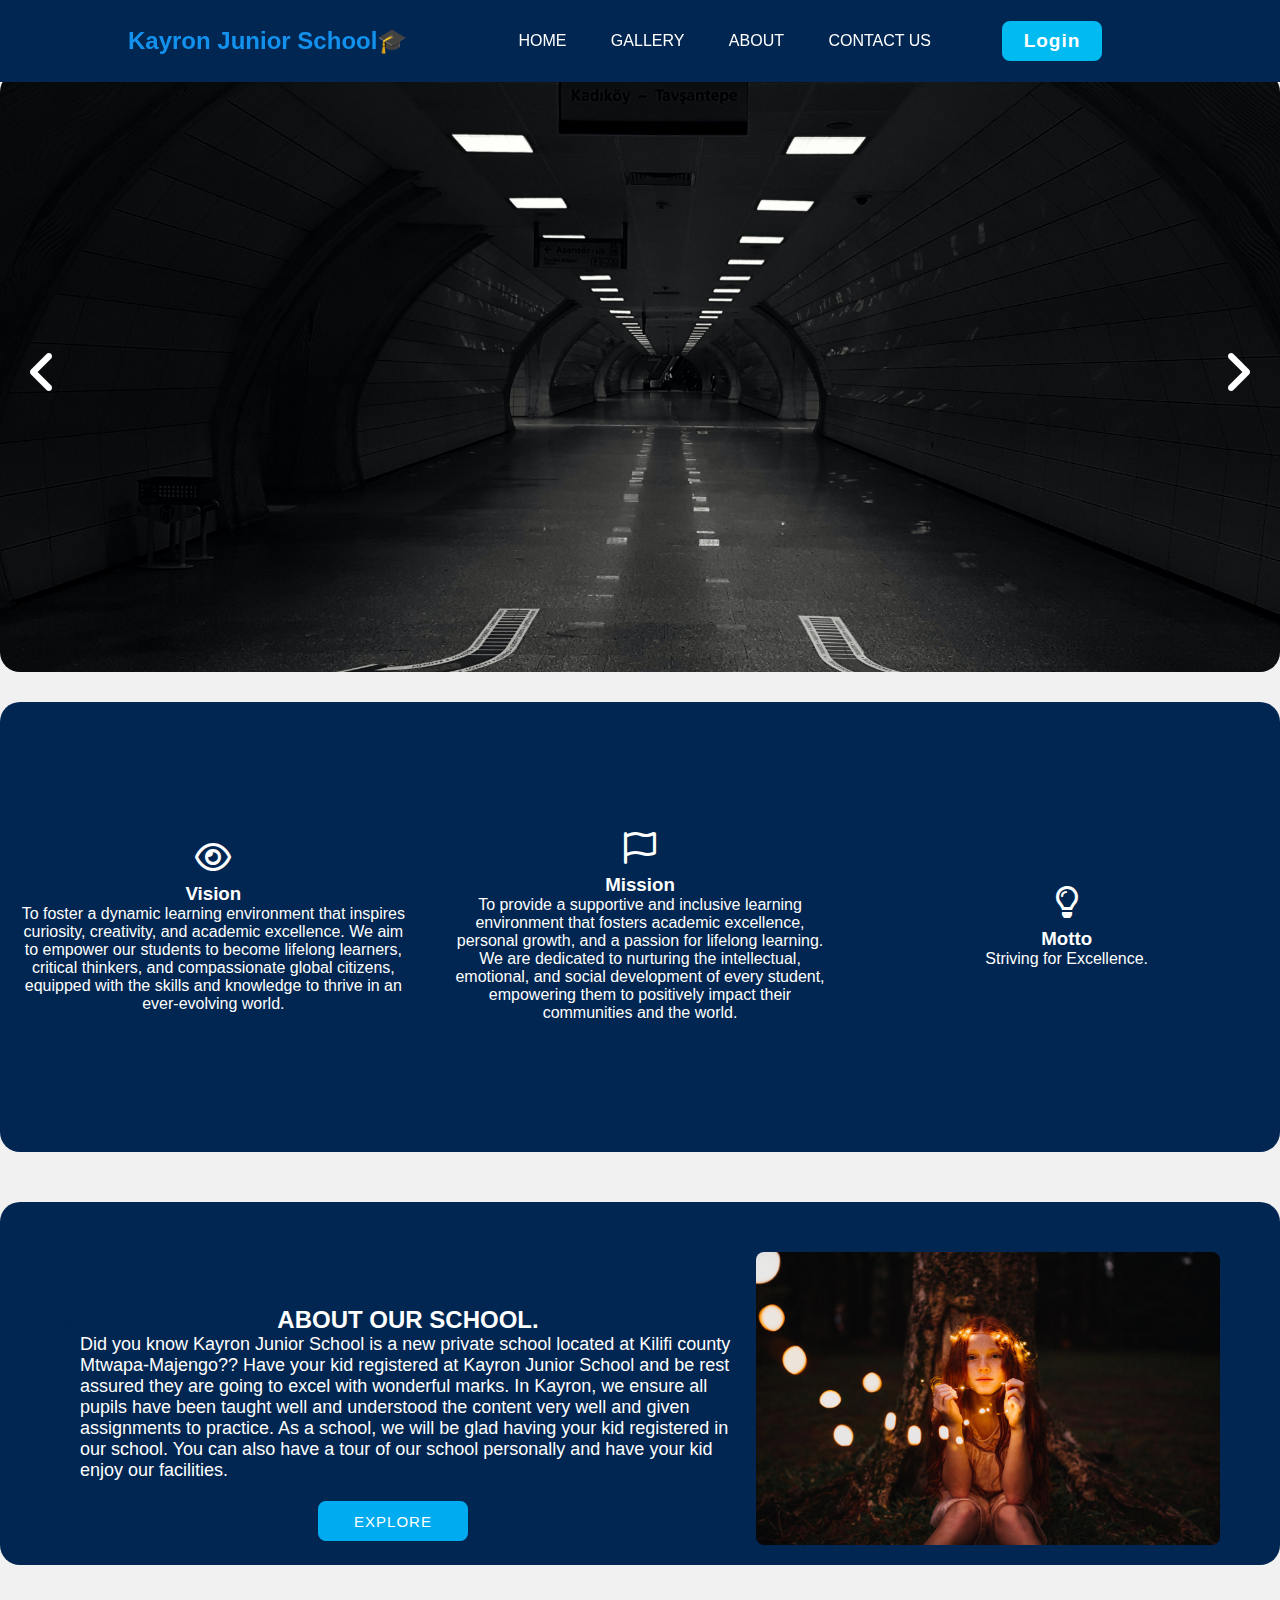
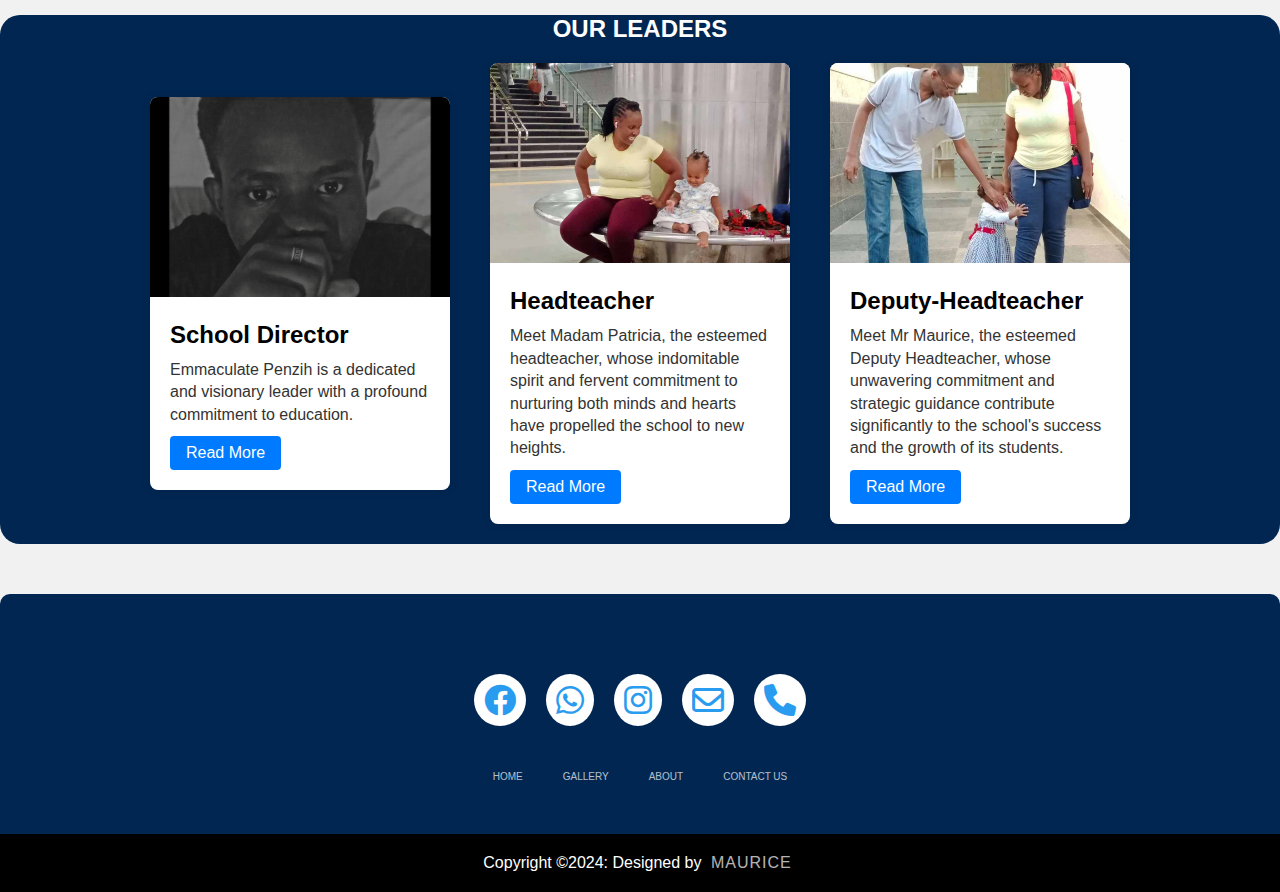
==== index.html @ 1d2f70a4 "Add files via upload" ====
<!DOCTYPE html>
<html lang="en">
<head>
    <meta charset="UTF-8">
    <meta name="viewport" content="width=device-width, initial-scale=1.0">
    <title>Kayron Junior School</title>
    <link rel="stylesheet" href="css/style.css">
    <link rel="stylesheet" href="https://cdnjs.cloudflare.com/ajax/libs/font-awesome/5.15.4/css/all.min.css">
    <link rel="stylesheet" href="https://cdnjs.cloudflare.com/ajax/libs/font-awesome/6.0.0-beta3/css/all.min.css" integrity="sha384-......" crossorigin="anonymous">
    <link href="https://unpkg.com/boxicons@2.1.0/css/boxicons.min.css" rel="stylesheet">
    <link rel="stylesheet" href="https://cdnjs.cloudflare.com/ajax/libs/font-awesome/5.15.4/css/all.min.css" integrity="sha512-xjZq2jf3vzsFoXGrBmBuX6XA/oSMsdPBhNf/52LJd8eRE83b3FgjWxT3LVpC8AkGYHEFvQ7UuNlB4yytET7i1A==" crossorigin="anonymous" referrerpolicy="no-referrer" />
</head>
<body>
    <!--header section-->
    <header class="header">
        <a href="" class="logo">Kayron Junior School🎓</a>

        <input type="checkbox" id="check">
        <label for="check" class="icons">
            <i class="fas fa-bars" id="menu-icon"></i>
            <i class="fa-solid fa-xmark" id="close-icon"></i>
        </label>

        <nav class="navbar">
            <a href="index.html">HOME</a>
            <a href="#">GALLERY</a>
            <a href="#">ABOUT</a>
            <a href="contact.html">CONTACT US</a>
        </nav>
        <a href="login.html" class="btn-box">Login</a>
     </header><br><br><br><br>
     <!--main section-->
     <main>
        <div class="carousel-container">
            <div class="carousel">
              <img class="slide" src="photos/dark.jpg" alt="Image 1">
              <img class="slide" src="photos/dark1.jpg" alt="Image 2">
              <img class="slide" src="photos/dark2.jpg" alt="Image 3">
              <img class="slide" src="photos/dark3.jpg" alt="Image 4">
              <img class="slide" src="photos/dark4.jpg" alt="Image 5">
              <img class="slide" src="photos/dark5.jpg" alt="Image 6">
              <img class="slide" src="photos/dark6.jpg" alt="Image 7">
              <img class="slide" src="photos/dark7.jpg" alt="Image 8">
            </div>
            <i class="prev fas fa-angle-left" onclick="plusSlides(-1)"></i>
            <i class="next fas fa-angle-right" onclick="plusSlides(1)"></i>
          </div>
          <!--  grid items -->
          <fieldset class="sch-grid">
            <div class="grid-container">
                <div class="grid-item">
                  <i class="fas fa-eye"></i>
                  <h3>Vision</h3>
                  <p>To foster a dynamic learning environment that inspires curiosity, creativity, and academic excellence. We aim to empower our students to become lifelong learners, critical thinkers, and compassionate global citizens, equipped with the skills and knowledge to thrive in an ever-evolving world.</p>
                </div>
                <div class="grid-item">
                  <i class="fas fa-flag"></i>
                  <h3>Mission</h3>
                  <p> To provide a supportive and inclusive learning environment that fosters academic excellence, personal growth, and a passion for lifelong learning. We are dedicated to nurturing the intellectual, emotional, and social development of every student, empowering them to positively impact their communities and the world.</p>
                </div>
                <div class="grid-item">
                  <i class="fas fa-lightbulb"></i>
                  <h3>Motto</h3>
                  <p>Striving for Excellence.</p>
                </div>
              </div>
        </fieldset>
        <!--  about our school-->
        <div class="about-grid">
            <fieldset class="about">
                <div class="container">
                  <fieldset class="about">
                    <legend class="about-heading">ABOUT OUR SCHOOL.</legend>
                    <p>
                        Did you know Kayron Junior School is a new private school located at Kilifi county Mtwapa-Majengo??
                        Have your kid registered at Kayron Junior School and be rest assured they are going to excel with wonderful marks.
                        In Kayron, we ensure all pupils have been taught well and understood the content very well and given assignments to practice.
                        As a school, we will be glad having your kid registered in our school.
                        You can also have a tour of our school personally and have your kid enjoy our facilities.
                    </p>
                    <div class="learn">
                      <a href="#">EXPLORE</a>
                    </div>
                  </fieldset>
                    <img src="photos/dark4.jpg" alt="Scenic Landscape">
                </div>
            </fieldset>
        </div>
        <!--  our leaders  -->
       <div class="card-grid">
            <fieldset class="about">
              <h2>OUR LEADERS</h2>
            <div class="card-container">
              <div class="card">
                <img src="photos/maurice.jpg" alt="Image 1" class="card-image">
                <div class="card-content">
                  <h3 class="card-title">School Director</h3>
                  <p class="card-text">Emmaculate Penzih is a dedicated and visionary leader with a profound commitment to education.</p>
                  <a href="#" class="card-button">Read More</a>
                </div>
              </div>              
              <div class="card">
                <img src="photos/emma.jpg" alt="Image 2" class="card-image">
                <div class="card-content">
                  <h3 class="card-title">Headteacher</h3>
                  <p class="card-text">Meet Madam Patricia, the esteemed headteacher, whose indomitable spirit and fervent commitment to nurturing both minds and hearts have propelled the school to new heights.</p>
                  <a href="#" class="card-button">Read More</a>
                </div>
              </div>
              <div class="card">
                <img src="photos/papa j.jpg" alt="Image 3" class="card-image">
                <div class="card-content">
                  <h3 class="card-title">Deputy-Headteacher</h3>
                  <p class="card-text">Meet Mr Maurice, the esteemed Deputy Headteacher, whose unwavering commitment and strategic guidance contribute significantly to the school's success and the growth of its students.</p>
                  <a href="#" class="card-button">Read More</a>
                </div>
              </div>
            </div>
          </fieldset>
        </div>
     </main>
     <!-- javascript -->
     <script>
        let slideIndex = 1;
showSlides(slideIndex);

function autoSlides() {
  plusSlides(1);
}

let slideInterval = setInterval(autoSlides, 1000);

const carousel = document.querySelector('.carousel-container');
carousel.addEventListener('mouseenter', () => {
  clearInterval(slideInterval);
});

carousel.addEventListener('mouseleave', () => {
  slideInterval = setInterval(autoSlides, 5000);
});

function plusSlides(n) {
  showSlides((slideIndex += n));
}

function showSlides(n) {
  let i;
  const slides = document.getElementsByClassName('slide');
  if (n > slides.length) {
    slideIndex = 1;
  }
  if (n < 1) {
    slideIndex = slides.length;
  }
  for (i = 0; i < slides.length; i++) {
    slides[i].style.display = 'none';
  }
  slides[slideIndex - 1].style.display = 'block';
}
$(".hover").mouseleave(
  function () {
    $(this).removeClass("hover");
  }
);
     </script>
     <!--footer section-->
     <footer>
     <div class="footerContainer">
        <div class="socialIcons">
            <a href=""><i class="fa-brands fa-facebook"></i></a>
            <a href=""><i class="fa-brands fa-whatsapp"></i></a>
            <a href=""><i class="fa-brands fa-instagram"></i></a>
            <a href=""><i class="fa-regular fa-envelope"></i></a>
            <a href=""><i class="fa-solid fa-phone"></i></a>
        </div>
        <div class="footerNav">
            <ul>
                <li><a href="">HOME</a></li>
                <li><a href="">GALLERY</a></li>
                <li><a href="">ABOUT</a></li>
                <li><a href="">CONTACT US</a></li>
            </ul>
        </div>
     </div>
     <div class="footerBottom">
        <p>Copyright &copy;2024: Designed by <span class="designer">Maurice</span></p>
    </div>
    </footer>
</body>
</html>
---- css/style.css ----
@import url(https://fonts.googleapis.com/css?family=Roboto:300,400);
@import url(https://maxcdn.bootstrapcdn.com/font-awesome/4.4.0/css/font-awesome.min.css);
*
{
    margin: 0;
    padding: 0;
    box-sizing: border-box;
    font-family: 'Segoe UI', Tahoma, Geneva, Verdana, sans-serif;
}
body
{
    min-height: 100vh;
    background: #f1f1f1;
}
/*HEADER*/
.header
{
    position: fixed;
    top: 0;
    left: 0;
    width: 100%;
    margin-top: auto;
    padding: 1.3rem 10%;
    display: flex;
    justify-content: space-between;
    align-items: center;
    z-index: 100;
    background: #002651;
}
.header::before
{
    content: '';
    position: absolute;
    top: 0;
    left: 0;
    width: 100%;
    height: 100%;
    backdrop-filter: blur(50px);
    z-index: -1;
}
.logo
{
    font-size: 1.5rem;
    color: #1292ee;
    text-decoration: none;
    font-weight: 700;
}
.navbar a
{
    font-size: 1rem;
    color: #ffff;
    text-decoration: none;
    font-weight: 500;
    margin-left: 2.5rem;
}
#check
{
    display: none;
}
.icons
{
    font-size: 2rem;
    position: absolute;
    right: 5%;
    color: #fff;
    cursor: pointer;
    display: none;
}
.btn-box
{
    position: relative;
    display: inline-flex;
    text-decoration: none;
    justify-content: center;
    align-items: center;
    width: 100px;
    height: 40px;
    color: #fff;
    background-color: #00baf0;
    border: 2px solid #00baf0;
    border-radius: 8px;
    font-size: 19px;
    font-weight: 600;
    letter-spacing: 1px;
    margin-right: 50px;
}
/*FOOTER*/
footer
{
    border-radius: 10px;
    margin-top: 50px;
    background: #002651;
}
.footerContainer
{
    width: 100%;
    padding: 70px 30px 20px;
}
.socialIcons
{
    display: flex;
    justify-content: center;
}
.socialIcons a
{
    text-decoration: none;
    padding: 10px;
    background: #fff;
    margin: 10px;
    border-radius: 50%;
}
.socialIcons a i
{
    font-size: 2em;
    color: #1292ee;
    opacity: 0.9;
}
.socialIcons a:hover
{
    background: #002651;
    transition: 0.5s;
}
.socialIcons a:hover i
{
    color: #fff;
    transition: 0.5s;
}
ul
{
    list-style-type: none;
}
.footerNav
{
    margin: 30px 0;
}
.footerNav ul
{
    display: flex;
    justify-content: center;
}
.footerNav ul li a
{
    color: #fff;
    margin: 20px;
    text-decoration: none;
    font-size: 10px;
    opacity: 0.7;
    transition: 0.5s;
}
.footerNav ul li a:hover
{
    opacity: 1;
}
.footerBottom
{
    background: #000;
    padding: 20px;
    text-align: center;

}
.footerBottom
{
    color: #fff;
}
.designer
{
    opacity: 0.7;
    text-transform: uppercase;
    letter-spacing: 1px;
    font-weight: 400;
    margin: 0 5px;
}
/* caruosel */
.carousel-container 
{
    position: relative;
    margin: 0 auto;
    margin-bottom: 30px;
}
  
  .carousel 
{
    border-radius: 20px;
    display: flex;
    overflow: hidden;
    height: 600px;
}
  
  .slide 
{
    height: 100%;
    width: 1400px;
    object-fit: cover;
}
  .prev,
  .next 
{
    position: absolute;
    top: 50%;
    transform: translateY(-50%);
    color: white;
    font-size: 50px;
    font-weight: lighter;
    cursor: pointer;
    z-index: 2;
}
  
  .prev
{
    left: 30px; 
}
  
  .next 
{
    right: 30px;
}
/* grid items */
.sch-grid
{
    background: #002651;
    height: 50vh;
    margin-bottom: 30px;
    border-radius: 20px;
    border: none;
}
.grid-container 
{
    display: flex;
    justify-content: space-around;
    align-items: center;
    height: 30vh;
    margin-top: 90px;
}
  .grid-item 
{
    color: white;
    font-weight: lighter;
    font-family: 'poppins',sans-serif;
    text-align: center;
    padding: 20px;
    flex: 1;
    width: 30%;
    transition: background-color 0.3s ease;
}
  .grid-item i 
{
    font-size: 2em;
    font-weight: 300;
    color: white;
    margin-bottom: 10px;
}
/* about our school */
.about
{
    border: none;
    border-radius: 20px;
    margin-top: 50px;
    background: #002651;
}
  .color
{
    background: #B8B4BE;
    border-radius: 20px;
}
  .about-heading
{
    text-align: center;
    font-size: 1.5em;
    font-family: Arial, Helvetica, sans-serif;
    font-weight: 300;
    color: #fff;
    font-weight: 600;
}
  .container 
{
    display: flex;
    align-items: center;
    justify-content: space-between;
    max-width: 1200px;
    margin: 0 auto;
    padding: 20px;
    margin-top: 30px;
}

  .container p 
{
    color: #fff;
    flex: 1;
    font-size: large;
    font-weight: 400;
    font-family: 'poppins',sans-serif;
    margin-left: 20px;
    margin-right: 20px;
    max-width: 800px;
}
  .container img {
    max-width: 40%;
    border-radius: 8px;
}
  .learn
{
    text-align: center;
    
}
  .learn a
{
    position: relative;
    display: inline-flex;
    text-decoration: none;
    justify-content: center;
    align-items: center;
    width: 150px;
    height: 40px;
    color: #fff;
    background-color: #00abf0;
    border: 2px solid #00abf0;
    border-radius: 8px;
    font-size: 15px;
    font-weight: 300;
    letter-spacing: 1px;
    margin-right: 30px;
    margin-top: 20px;
}
  .learn a:hover
{
    background: #0056b3;
    border: none;
}
/*  our leaders */
.card-grid h2
{
    color: #fff;
    text-align: center;
}
.card-container {
    display: flex;
    justify-content: center;
    align-items: center;
    flex-wrap: wrap;
    background: transparent;
  }
  .card {
    width: 300px;
    background-color: #fff;
    border-radius: 8px;
    box-shadow: 0 0 10px rgba(0, 0, 0, 0.1);
    overflow: hidden;
    margin: 20px;
  }
  .card-image {
    width: 100%;
    height: 200px;
    object-fit: cover;
  }
  
  .card-content {
    padding: 20px;
  }
  .card-title {
    font-size: 1.5rem;
    margin-bottom: 10px;
  }
  .card-text {
    color: #333;
    font-size: 1rem;
    line-height: 1.4;
  }
  .card-button {
    display: inline-block;
    padding: 8px 16px;
    margin-top: 10px;
    text-decoration: none;
    color: #fff;
    background-color: #007bff;
    border-radius: 4px;
    transition: background-color 0.3s ease;
  }
  
  .card-button:hover {
    background-color: #0056b3;
  }
  /* contact us page */
  .contact
  {
    position: relative;
    min-height: 100vh;
    padding: 50px 20px;
    display: flex;
    justify-content: center;
    align-items: center;
    flex-direction: column;
    background: #f1f1f1;
    color: #000;
    margin-top: 40px;
  }
  .contact .content
  {
    max-width: 800px;
    text-align: center;
  }
  .contact .content h2
  {
    font-size: 36px;
    font-weight: 500;
    color: #000;
    font-family: Arial, Helvetica, sans-serif;
  }
  .contact .content p
  {
    font-size: 15px;
    font-weight: 300;
    font-family: Arial, Helvetica, sans-serif;
  }
  .contact-us
  {
    width: 100%;
    display: flex;
    justify-content: center;
    align-items: center;
    margin-top: 30px;
  }
  .contact-us .contactInfo
  {
    width: 50%;
    display: flex;
    flex-direction: column;
  }
  .contact-us .contactInfo .box
  {
    position: relative;
    padding: 20px 0;
    display: flex;
  }
  .contact-us .contactInfo .box .icon
  {
    min-width: 60px;
    height: 60px;
    background: #00bcd4;
    color: #ffffff;
    display: flex;
    justify-content: center;
    align-items: center;
    border-radius: 50%;
    font-size: 22px;
  }
  .contact-us .contactInfo .box .text
  {
    display: flex;
    margin-left: 20px;
    font-size: 16px;
    flex-direction: column;
    font-weight: 300;
    font-family: Arial, Helvetica, sans-serif;
  }
  .contact-us .contactInfo .box a
  {
    text-decoration: none;
    color: #000;
  }
  .contact-us .contactInfo .box a:hover
  {
    text-decoration: underline;
    color: #00abf0;
  }
  .contact-us .contactInfo .box h3
  {
    font-weight: 500;
    color: #00bcd4;
  }
  .contact-form
  {
    width: 40%;
    padding: 40px;
    background: #002651;
    border-radius: 20px;
  }
  .contact-form h2
  {
    font-size: 30px;
    font-weight: 500;
    color: #ffff;
  }
  .contact-form
  {
    color: #fff;
  }
  .contact-form .inputbox
  {
    position: relative;
    width: 100%;
    margin-top: 10px;
  }
  .contact-form .inputbox input,
  .contact-form .inputbox textarea
  {
    width: 100%;
    padding: 5px 10px 5px 5px;
    font-size: 16px;
    margin: 10px 0;
    border: 2px solid #f1f1f1;
    border-radius: 10px;
   outline: none;
  }
  /*  login form  */
  .body
{
  display: flex;
  justify-content: center;
  align-items: center;
  min-height: 100vh;
  background: #f1f1f1;
}
.wrapper
{
  width: 420px;
  background: #002651;
  color: #fff;
  border-radius: 20px;
  padding: 30px 40px;
}
.wrapper h1
{
  font-size: 36px;
  text-align: center;
}
.wrapper .input-box
{
  position: relative;
  width: 100%;
  height: 50px; 
  margin: 30px 0;
}
.input-box input
{
  width: 100%;
  height: 100%;
  border: 2px solid #002651;
  border-radius: 10px;
  font-size: 16px;
  padding: 20px 45px 20px 20px;
  outline: none;
}
.input-box i
{
  color: #808080;
  position: absolute;
  right: 20px;
  top: 40%;
  transform: translate(-50%);
}
.wrapper .remember-forget
{
  display: flex;
  justify-content: space-between;
  font-size: 14.5px;
  margin: -15px 0 15px;
}
.remember-forget label input
{
  accent-color: #ffff;
  margin-right: 3px;
}
.remember-forget a
{
  color: #ffff;
  text-decoration: none;
}
.remember-forget a:hover
{
  text-decoration: underline;
  color: #00abf0;
}
.wrapper .button
{
  width: 50%;
  height: 45px;
  background: #007bff;
  border: none;
  outline: none;
  border-radius: 40px;
  margin-left: 85px;
  color: #fff;
  font-size: 20px;
  font-weight: 500;
  font-family: Arial, Helvetica, sans-serif;
}
/* MEDIA QUERIES */
@media (max-width:992px) {
    .header{
        padding: 1.3rem 5%;
    }
}
@media (max-width:768px) {
    .icons{
        display: inline-flex;
    }
    #check:checked~.icons #menu-icon{
        display: none;
    }
    .icons #close-icon{
        display: none;
    }
    #check:checked~.icons #close-icon{
        display: block;
    }
    .logo{
        font-size: 15px;
    }
    .navbar{
        position: absolute;
        top: 100%;
        left: 0;
        width: 100%;
        height: 0;
        background: #002651;
        backdrop-filter: blur(50px);
        box-shadow: 0.5rem 1rem rgba(0, 0, 0, .1);
        overflow: hidden;
        transition: .3s ease;
    }
    #check:checked~.navbar{
        height: 17.7rem;
    }
    .navbar a{
        display: block;
        font-size: 1.1rem;
        margin: 1.5rem 0;
        text-align: center;
        transform: translateY(-50px);
        transition: .3s ease;
    }
    #check:checked~.navbar a{
        transform: translateY(0);
    }
    .carousel{
        height: 400px;
    }
    .grid-container{
        flex-direction: column;
        height: auto;
    }
    .grid-item{
        width: 100%;
        margin: 10px;
    }
    .sch-grid{
        height: auto;
    }
    .container{
        flex-direction: column;
        align-items: center;
    }
    .container p
    {
        order: 1;
        width: auto;
    }
    .container img{
        max-width: 100%;
        margin-top: 20px;
    }
    .card{
        width: 100%;
    }
    .contact
    {
      padding: 50px 100px;
    }
    .contact-us {
      flex-direction: row;
      flex-wrap: wrap;
      justify-content: space-between;
    }
    .contact-us .contactInfo{
    width: 48%;
  }
  .contact-form{
    width: 1200px;
    padding: 30px 40px;
  }
    .footerNav ul
    {
        flex-direction: column;
    }
    .footerNav ul li
    {
        width: 100%;
        text-align: center;
        margin: 10px;
    }
}
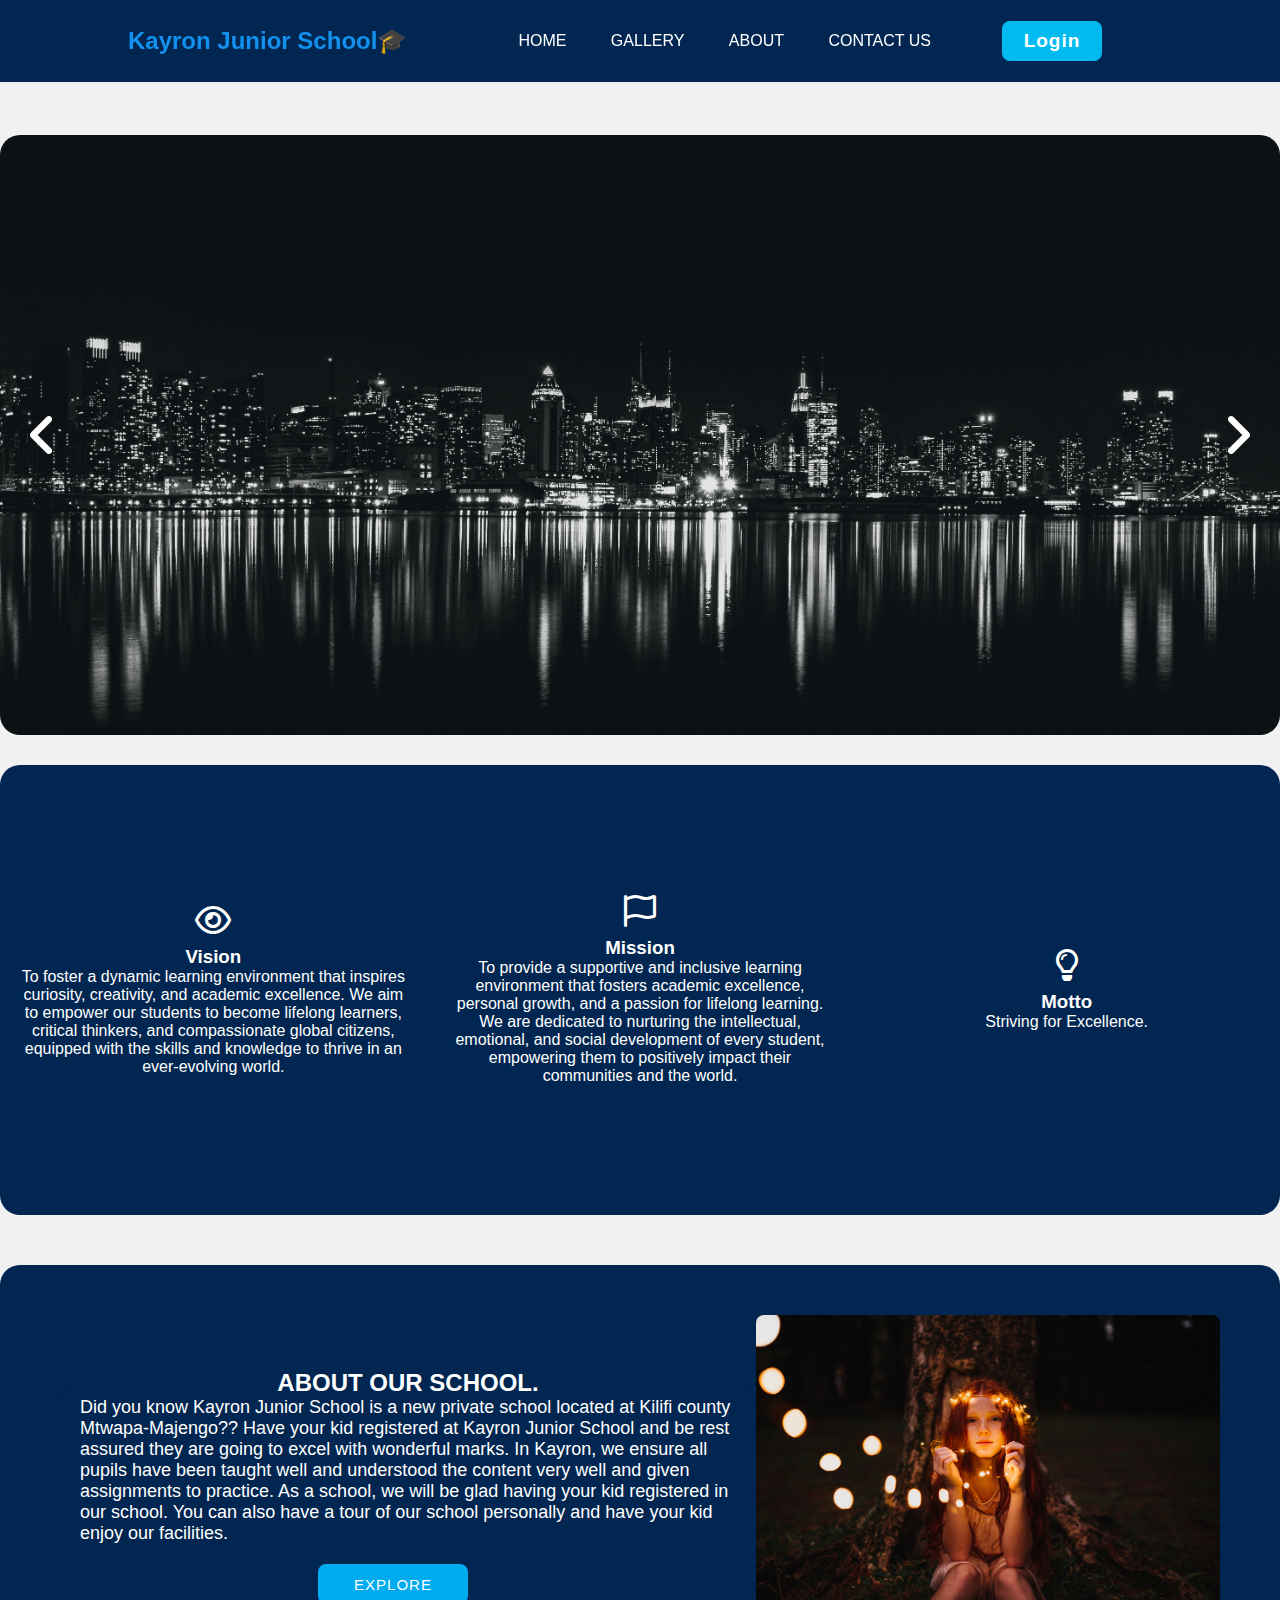
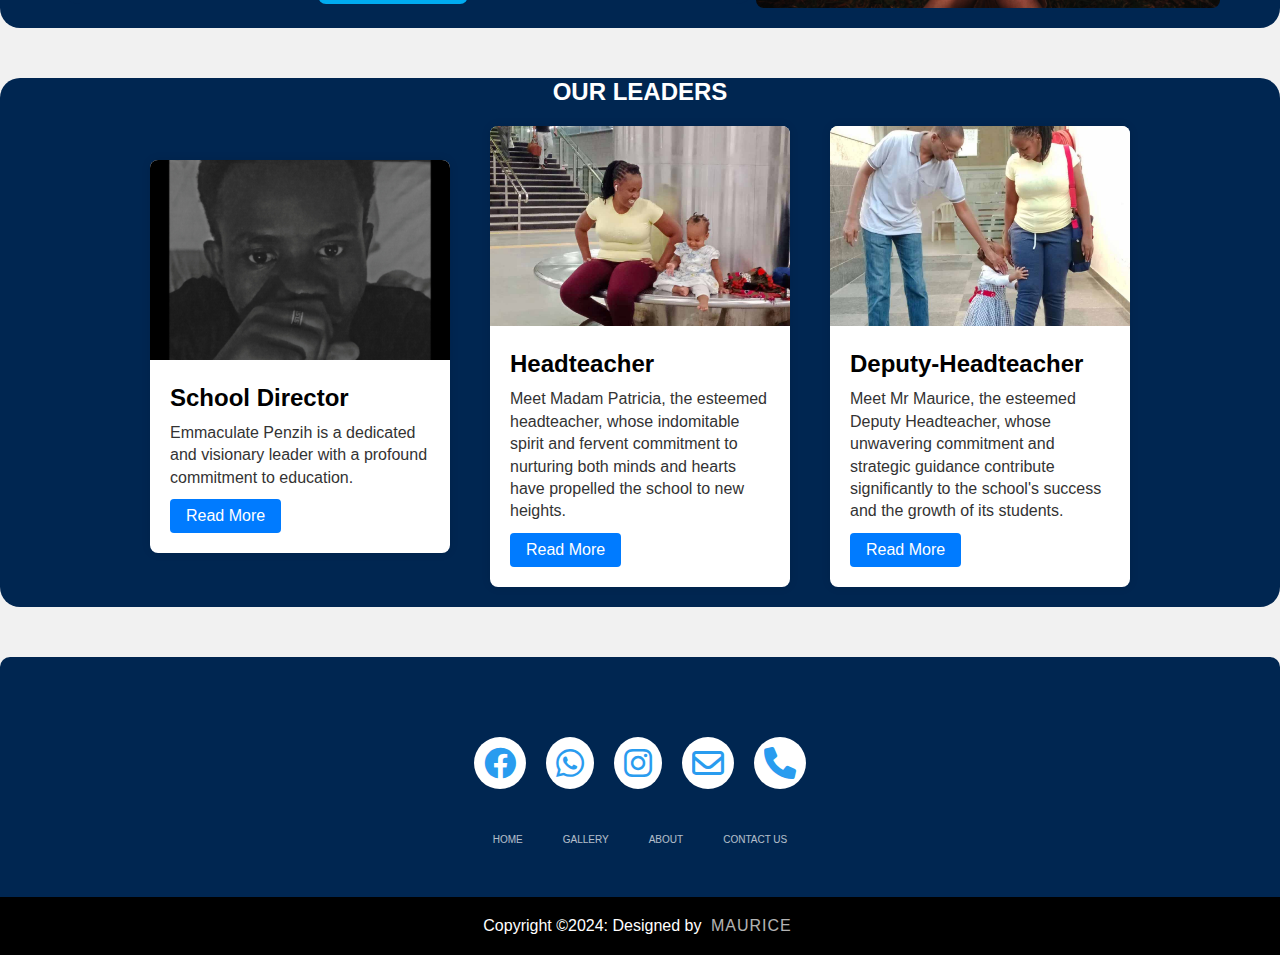
==== commit 31522f7e: "index.html update" ====
--- a/index.html
+++ b/index.html
@@ -23,12 +23,12 @@
 
         <nav class="navbar">
             <a href="index.html">HOME</a>
-            <a href="#">GALLERY</a>
+            <a href="gallery.html">GALLERY</a>
             <a href="#">ABOUT</a>
             <a href="contact.html">CONTACT US</a>
         </nav>
         <a href="login.html" class="btn-box">Login</a>
-     </header><br><br><br><br>
+     </header>
      <!--main section-->
      <main>
         <div class="carousel-container">
@@ -175,10 +175,10 @@
         </div>
         <div class="footerNav">
             <ul>
-                <li><a href="">HOME</a></li>
-                <li><a href="">GALLERY</a></li>
-                <li><a href="">ABOUT</a></li>
-                <li><a href="">CONTACT US</a></li>
+                <li><a href="index.html">HOME</a></li>
+                <li><a href="gallery.html">GALLERY</a></li>
+                <li><a href="#">ABOUT</a></li>
+                <li><a href="contact.html">CONTACT US</a></li>
             </ul>
         </div>
      </div>
--- a/css/style.css
+++ b/css/style.css
@@ -176,6 +176,7 @@
     position: relative;
     margin: 0 auto;
     margin-bottom: 30px;
+    margin-top: 15vh;
 }
   
   .carousel 
@@ -501,6 +502,80 @@
     border-radius: 10px;
    outline: none;
   }
+  .contact-map
+{
+  justify-content: center;
+  align-items: center;
+}
+.contact-map iframe
+{
+  background: #002651;
+  border-radius: 20px;
+  display: flex;
+  justify-content: center;
+  align-items: center;
+  width: 420px;
+  padding: 30px 40px;
+  margin-left: 33%;
+}
+
+.map h2
+{
+  font-size: 36px;
+  font-weight: 500;
+  color: #00abf0;
+  text-align: center;
+}
+/*  gallery page  */
+.im-grid
+{
+  margin-top: 15vh;
+}
+.im-grid h2
+{
+  font-size: 26px;
+  font-family: Verdana, Geneva, Tahoma, sans-serif;
+  font-weight: 500;
+  text-align: center;
+}
+.image-grid {
+  display: grid;
+  grid-template-columns: repeat(5, 1fr);
+  gap: 10px;
+}
+
+.image-grid img {
+  width: 100%;
+  height: auto;
+  cursor: pointer;
+}
+
+.zoom-overlay {
+  display: none;
+  position: fixed;
+  top: 0;
+  left: 0;
+  width: 100%;
+  height: 100%;
+  background-color: rgba(0, 0, 0, 0.8);
+  justify-content: center;
+  align-items: center;
+  flex-direction: column;
+}
+
+.zoom-image {
+  max-width: 80%;
+  max-height: 80%;
+}
+
+.close-icon {
+  position: absolute;
+  top: 10px;
+  right: 10px;
+  cursor: pointer;
+  color: #fff;
+  font-size: 24px;
+}
   /*  login form  */
   .body
 {
@@ -662,9 +737,8 @@
     .card{
         width: 100%;
     }
-    .contact
-    {
-      padding: 50px 100px;
+    .contact{
+      margin-top: 50px;
     }
     .contact-us {
       flex-direction: row;
@@ -678,14 +752,39 @@
     width: 1200px;
     padding: 30px 40px;
   }
-    .footerNav ul
-    {
-        flex-direction: column;
-    }
-    .footerNav ul li
-    {
-        width: 100%;
-        text-align: center;
-        margin: 10px;
-    }
+  .contact-map h2{
+    text-align: center;
+  }
+  .contact-map iframe{
+    margin-left: 6%;
+    padding: 30px 34px;
+    width: 85%;
+    height: 85%;
+  }
+  .image-grid{
+    grid-template-columns: repeat(2, 1fr);
+  }
+  footer{
+    width: 100%;
+  }
+  .socialIcons a i{
+    font-size: 12px;
+  }
+  .socialIcons a{
+    border-radius: 50%;
+    font-size: 12px;
+  }
+    .footerNav ul{
+    flex-direction: column;
+  }
+    .footerNav ul li{
+    width: 100%;
+    text-align: center;
+    margin: 10px;
+  }
+}
+@media only screen and (max-width: 480px) {
+  .image-grid {
+    grid-template-columns: 1fr;
+  }
 }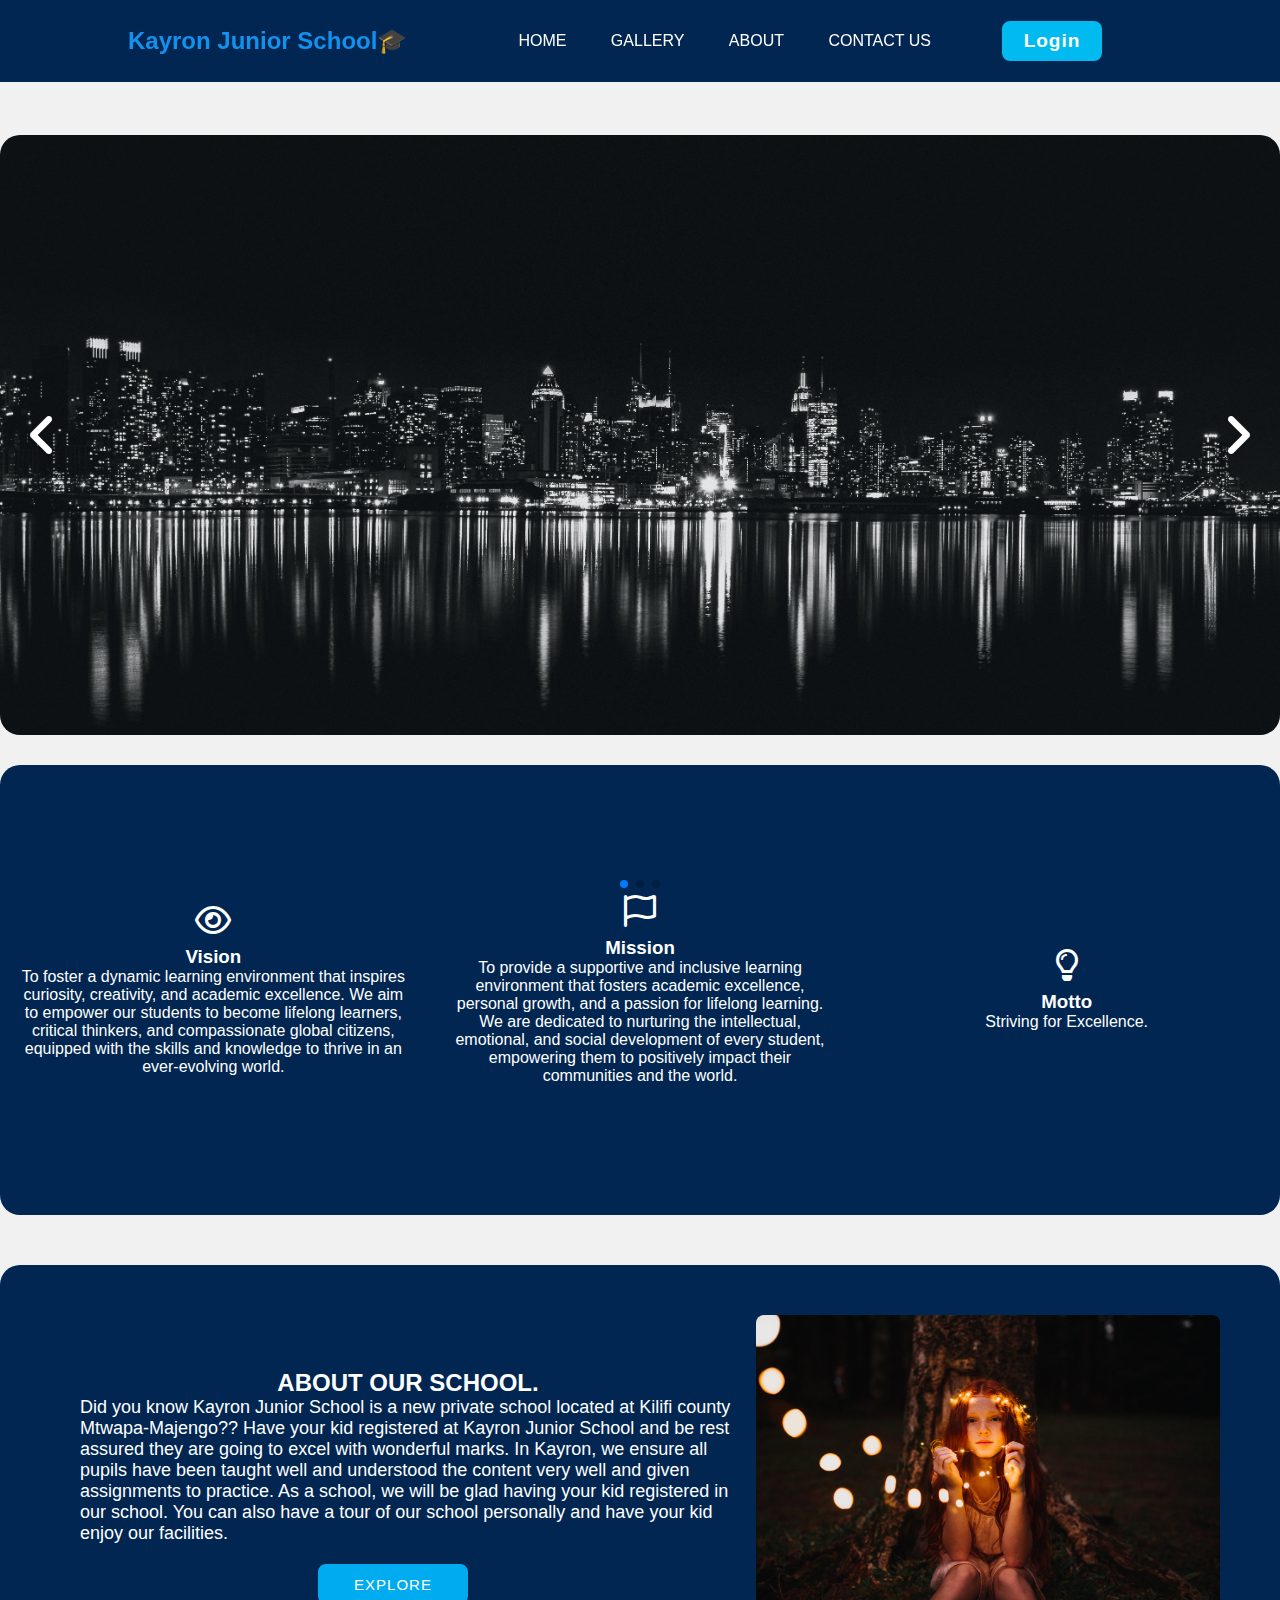
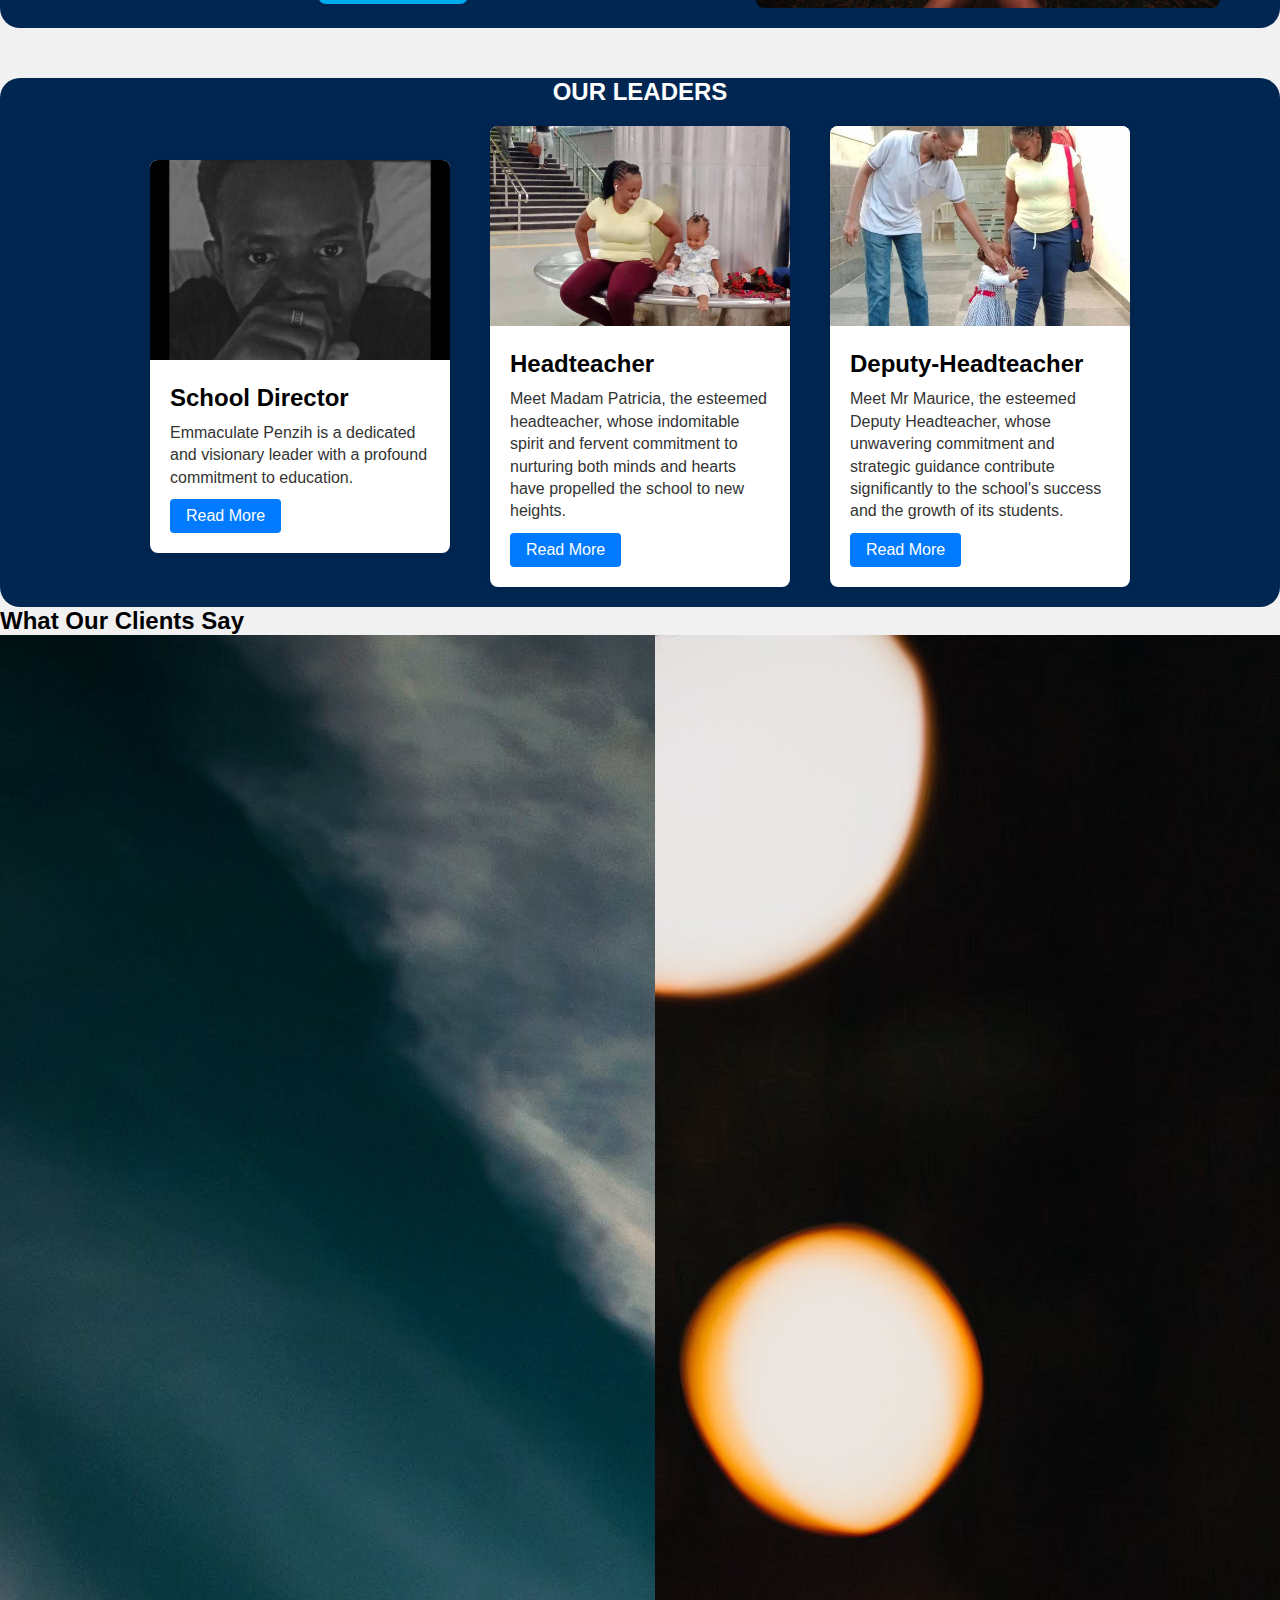
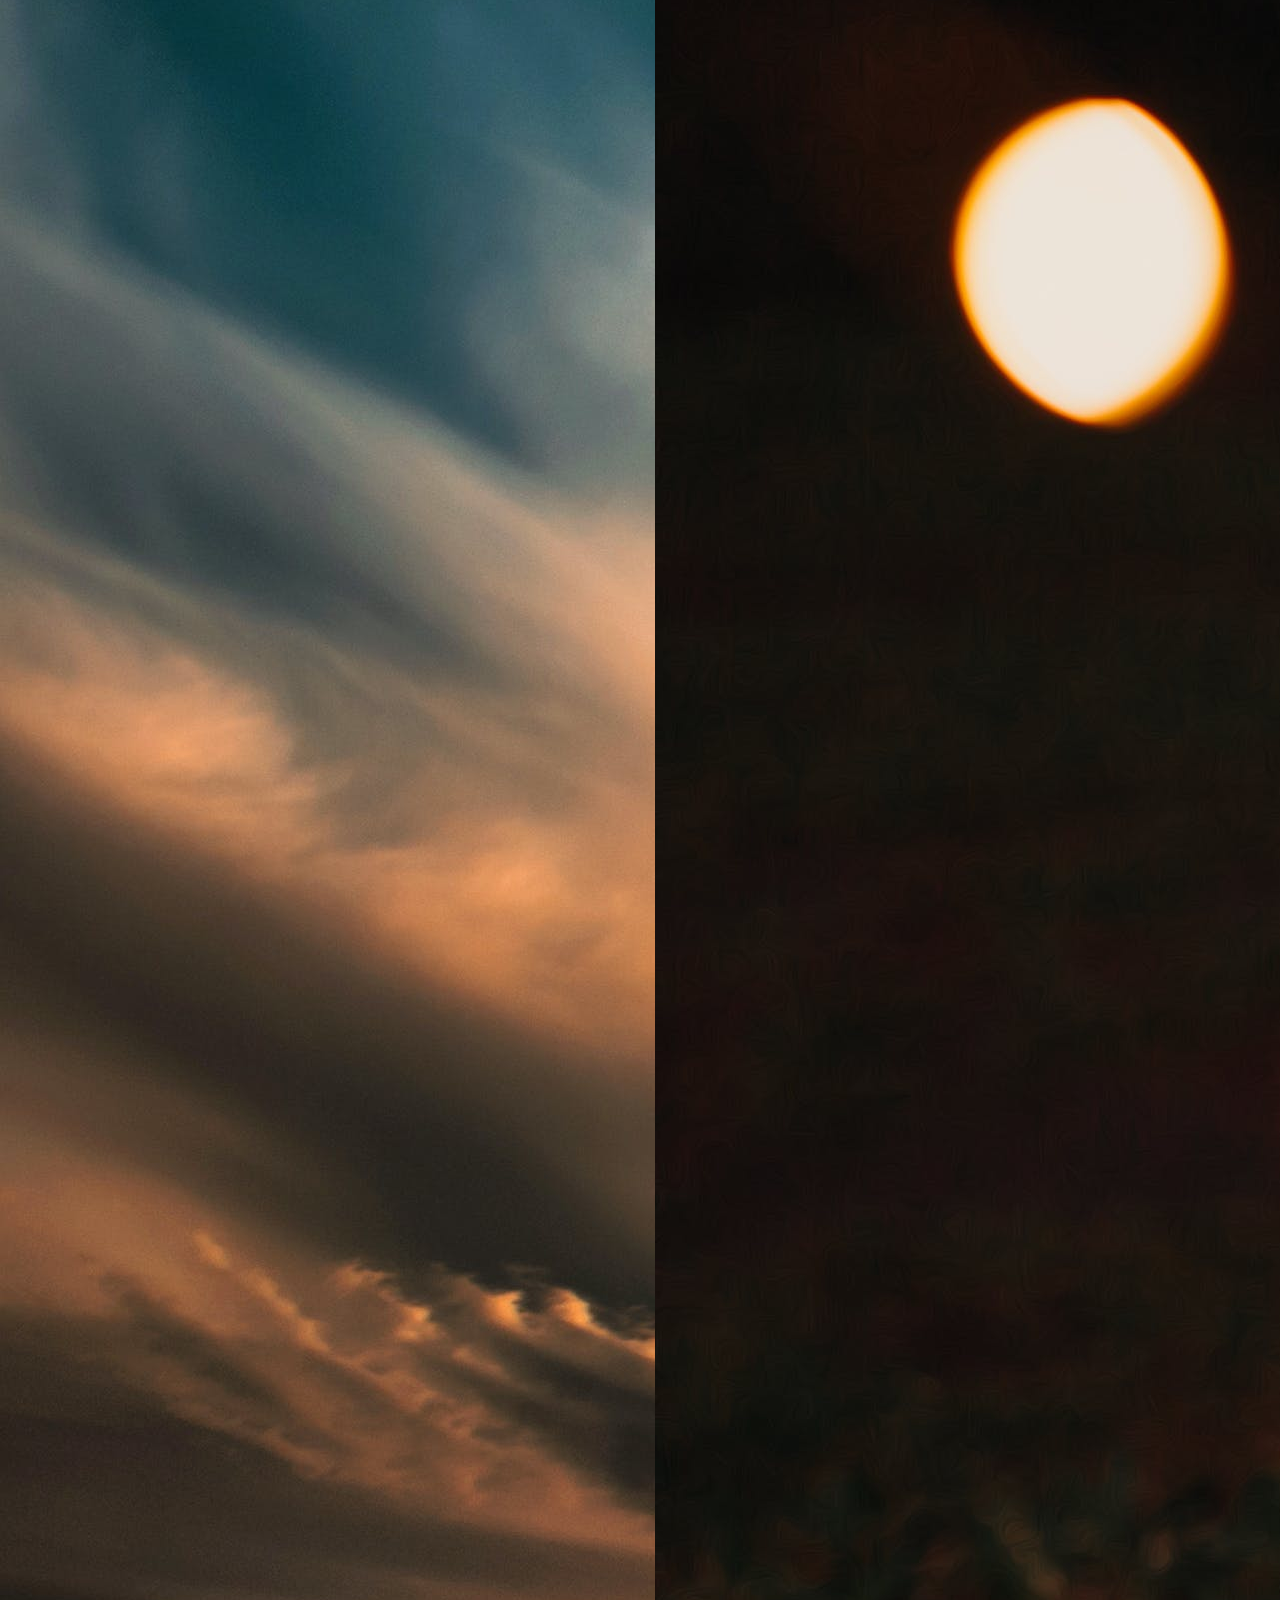
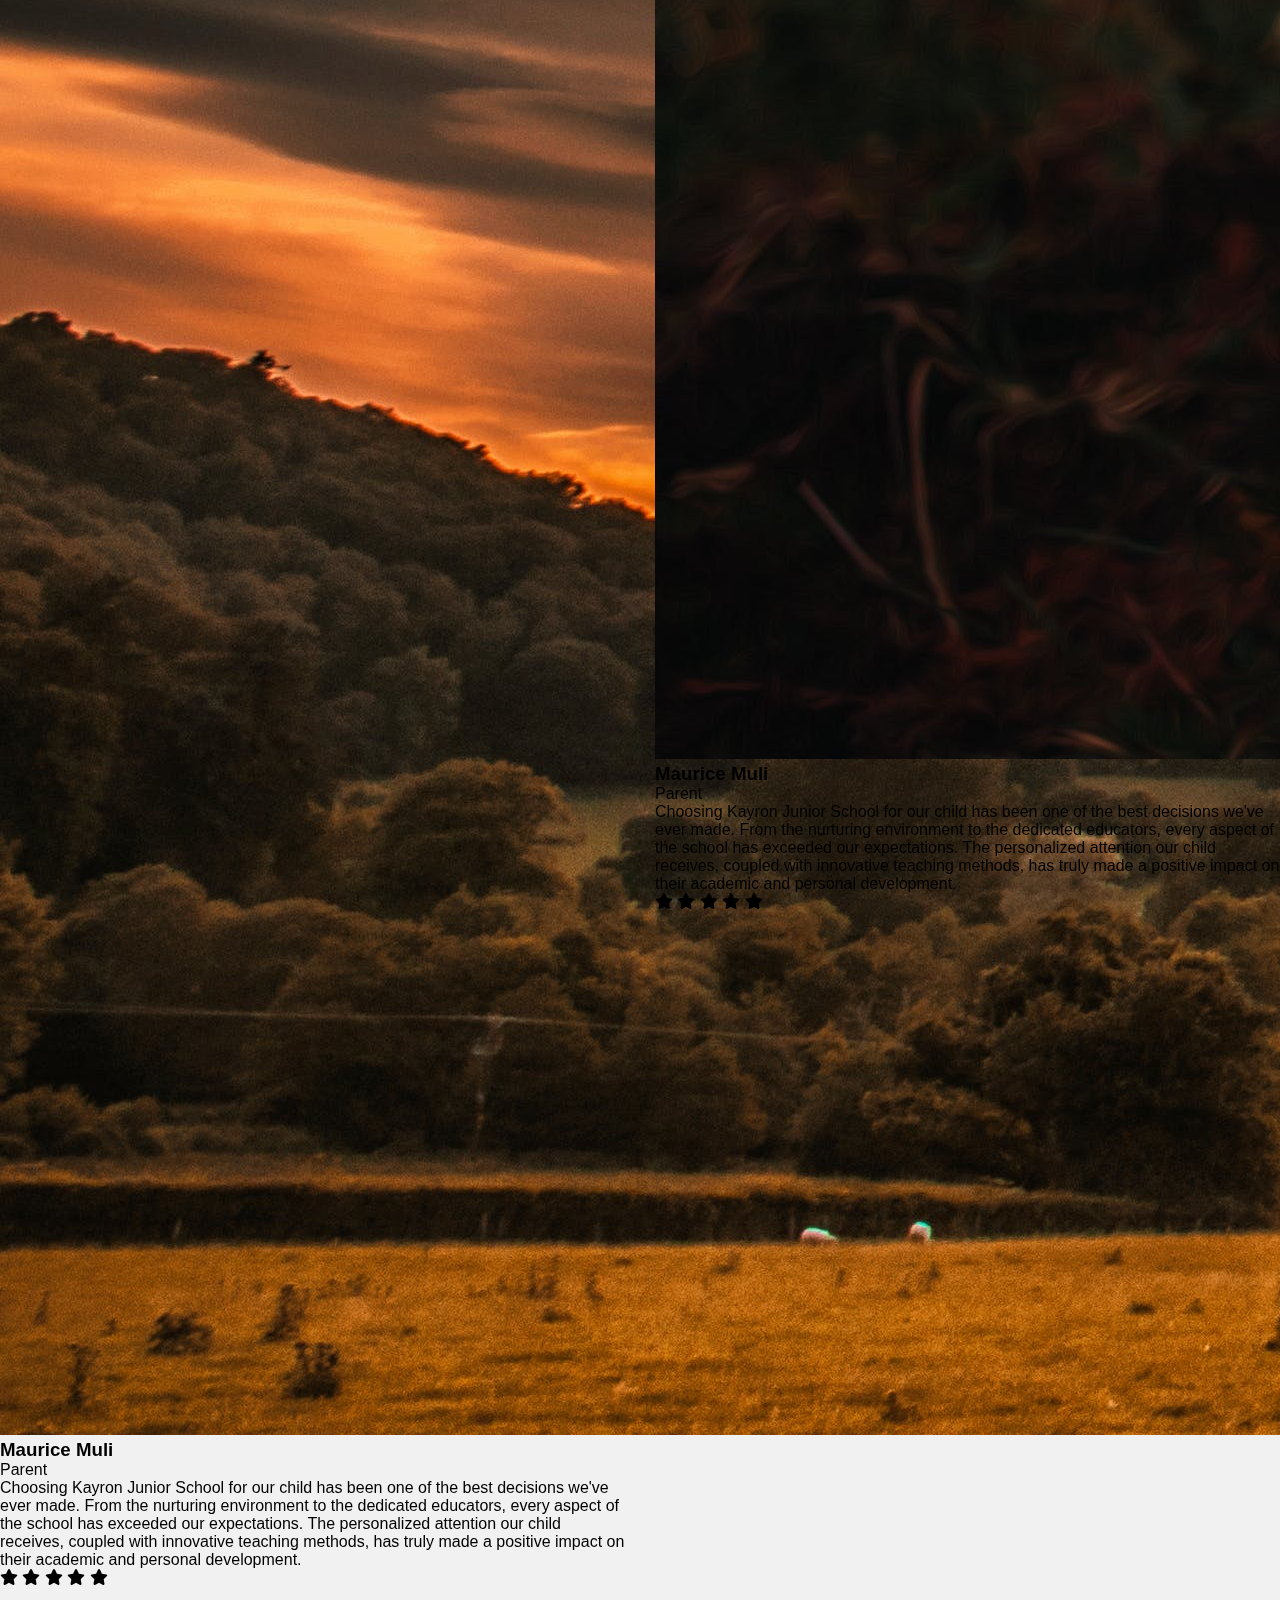
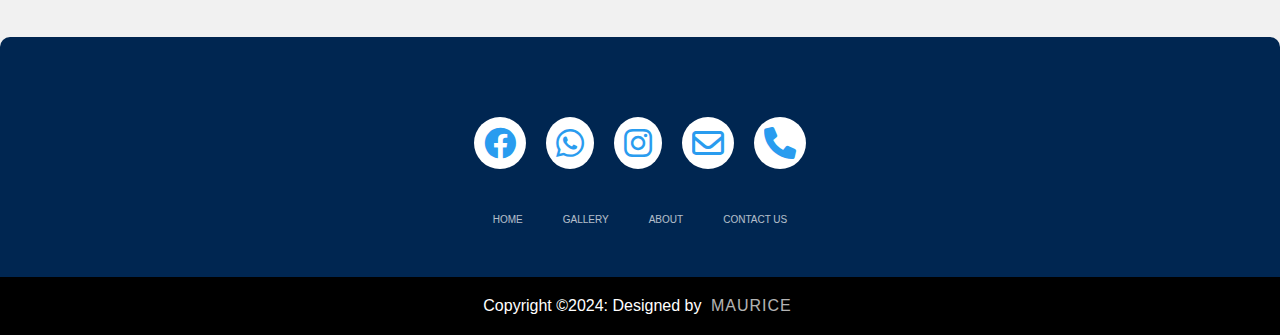
==== commit 5ffc8029: "index.html update" ====
--- a/index.html
+++ b/index.html
@@ -5,6 +5,8 @@
     <meta name="viewport" content="width=device-width, initial-scale=1.0">
     <title>Kayron Junior School</title>
     <link rel="stylesheet" href="css/style.css">
+    <script src="https://cdn.jsdelivr.net/npm/swiper@11/swiper-bundle.min.js"></script>
+    <link rel="stylesheet" href="https://cdn.jsdelivr.net/npm/swiper@11/swiper-bundle.min.css"/>
     <link rel="stylesheet" href="https://cdnjs.cloudflare.com/ajax/libs/font-awesome/5.15.4/css/all.min.css">
     <link rel="stylesheet" href="https://cdnjs.cloudflare.com/ajax/libs/font-awesome/6.0.0-beta3/css/all.min.css" integrity="sha384-......" crossorigin="anonymous">
     <link href="https://unpkg.com/boxicons@2.1.0/css/boxicons.min.css" rel="stylesheet">
@@ -119,6 +121,108 @@
           </fieldset>
         </div>
      </main>
+     <!--   testimonials   -->
+     <section class="testimonials">
+      <div class="testimonial-container">
+        <div class="section-header">
+          <h2 class="title">What Our Clients Say</h2>
+        </div>
+        <div class="testimonial-content">
+          <div class="swiper testimonial-slider js-testimonial-slider">
+            <div class="swiper-wrapper">
+              <div class="swiper-slide testimonial-item">
+                <div class="info">
+                  <img src="photos/dark3.jpg" alt="">
+                  <div class="text-box">
+                    <h3 class="name">Maurice Muli</h3>
+                    <span class="job">Parent</span>
+                  </div>
+                </div>
+                <p>Choosing Kayron Junior School for our child has been one of the best decisions we've ever made. From the nurturing environment to the dedicated educators, every aspect of the school has exceeded our expectations. The personalized attention our child receives, coupled with innovative teaching methods, has truly made a positive impact on their academic and personal development.</p>
+                <div class="rating">
+                  <i class="fa fa-star"></i>
+                  <i class="fa fa-star"></i>
+                  <i class="fa fa-star"></i>
+                  <i class="fa fa-star"></i>
+                  <i class="fa fa-star"></i>
+                </div>
+              </div>
+              <div class="swiper-slide testimonial-item">
+                <div class="info">
+                  <img src="photos/dark4.jpg" alt="">
+                  <div class="text-box">
+                    <h3 class="name">Maurice Muli</h3>
+                    <span class="job">Parent</span>
+                  </div>
+                </div>
+                <p>Choosing Kayron Junior School for our child has been one of the best decisions we've ever made. From the nurturing environment to the dedicated educators, every aspect of the school has exceeded our expectations. The personalized attention our child receives, coupled with innovative teaching methods, has truly made a positive impact on their academic and personal development.</p>
+                <div class="rating">
+                  <i class="fa fa-star"></i>
+                  <i class="fa fa-star"></i>
+                  <i class="fa fa-star"></i>
+                  <i class="fa fa-star"></i>
+                  <i class="fa fa-star"></i>
+                </div>
+              </div>
+              <div class="swiper-slide testimonial-item">
+                <div class="info">
+                  <img src="photos/dark4.jpg" alt="">
+                  <div class="text-box">
+                    <h3 class="name">Maurice Muli</h3>
+                    <span class="job">Parent</span>
+                  </div>
+                </div>
+                <p>Choosing Kayron Junior School for our child has been one of the best decisions we've ever made. From the nurturing environment to the dedicated educators, every aspect of the school has exceeded our expectations. The personalized attention our child receives, coupled with innovative teaching methods, has truly made a positive impact on their academic and personal development.</p>
+                <div class="rating">
+                  <i class="fa fa-star"></i>
+                  <i class="fa fa-star"></i>
+                  <i class="fa fa-star"></i>
+                  <i class="fa fa-star"></i>
+                  <i class="fa fa-star"></i>
+                </div>
+              </div>
+              <div class="swiper-slide testimonial-item">
+                <div class="info">
+                  <img src="photos/dark4.jpg" alt="">
+                  <div class="text-box">
+                    <h3 class="name">Maurice Muli</h3>
+                    <span class="job">Parent</span>
+                  </div>
+                </div>
+                <p>Choosing Kayron Junior School for our child has been one of the best decisions we've ever made. From the nurturing environment to the dedicated educators, every aspect of the school has exceeded our expectations. The personalized attention our child receives, coupled with innovative teaching methods, has truly made a positive impact on their academic and personal development.</p>
+                <div class="rating">
+                  <i class="fa fa-star"></i>
+                  <i class="fa fa-star"></i>
+                  <i class="fa fa-star"></i>
+                  <i class="fa fa-star"></i>
+                  <i class="fa fa-star"></i>
+                </div>
+              </div>
+            </div>
+          </div>
+          <div class="swiper-pagination js-testimonial-pagination"></div>
+        </div>
+      </div>
+     </section>
+     <script>
+      const swiper = new Swiper('.js-testimonial-slider', {
+        grabCursor: true,
+        spaceBetween: 30,
+        pagination: {
+          el: '.js-testimonial-pagination',
+          clickable: true,
+        },
+        autoplay: {
+          delay: 5000, 
+          disableOnInteraction: false,
+        },
+        breakpoints: {
+          767: {
+            slidesPerView: 2,
+          }
+        }
+      });
+    </script>
      <!-- javascript -->
      <script>
         let slideIndex = 1;
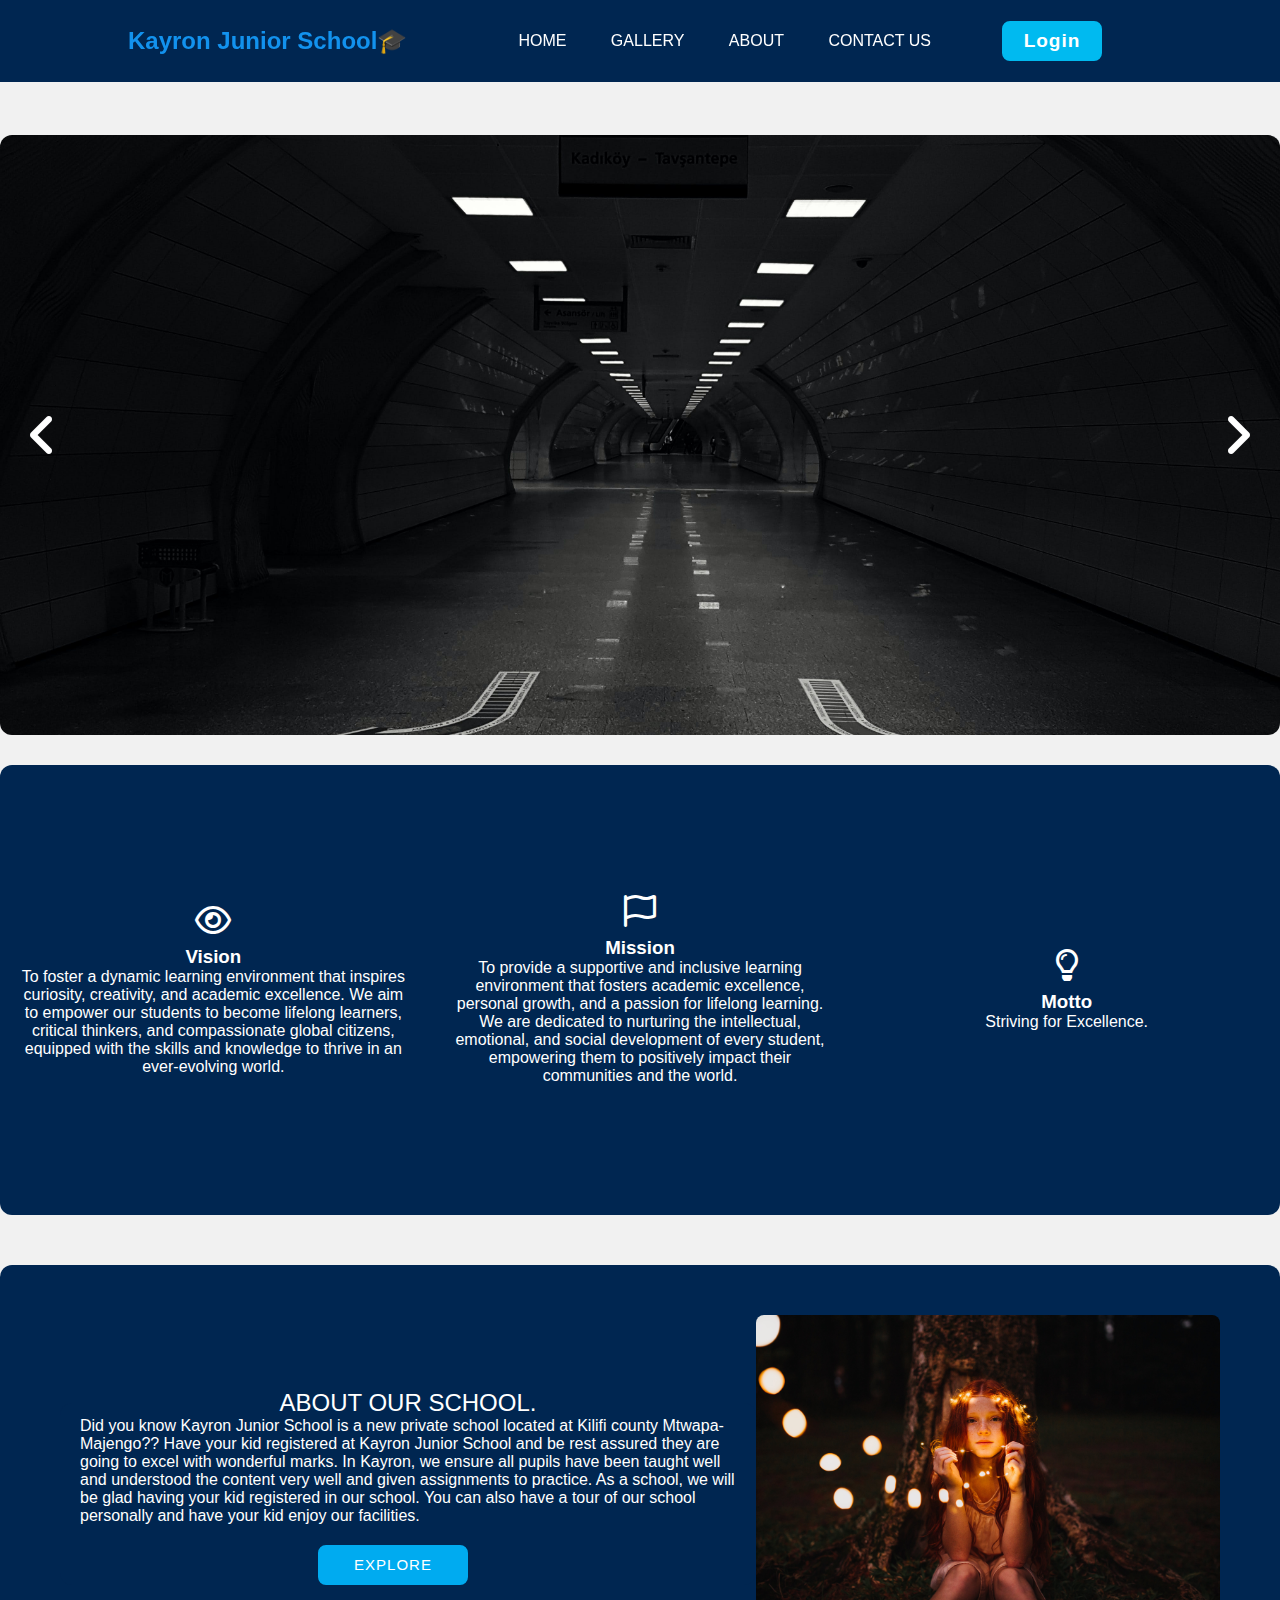
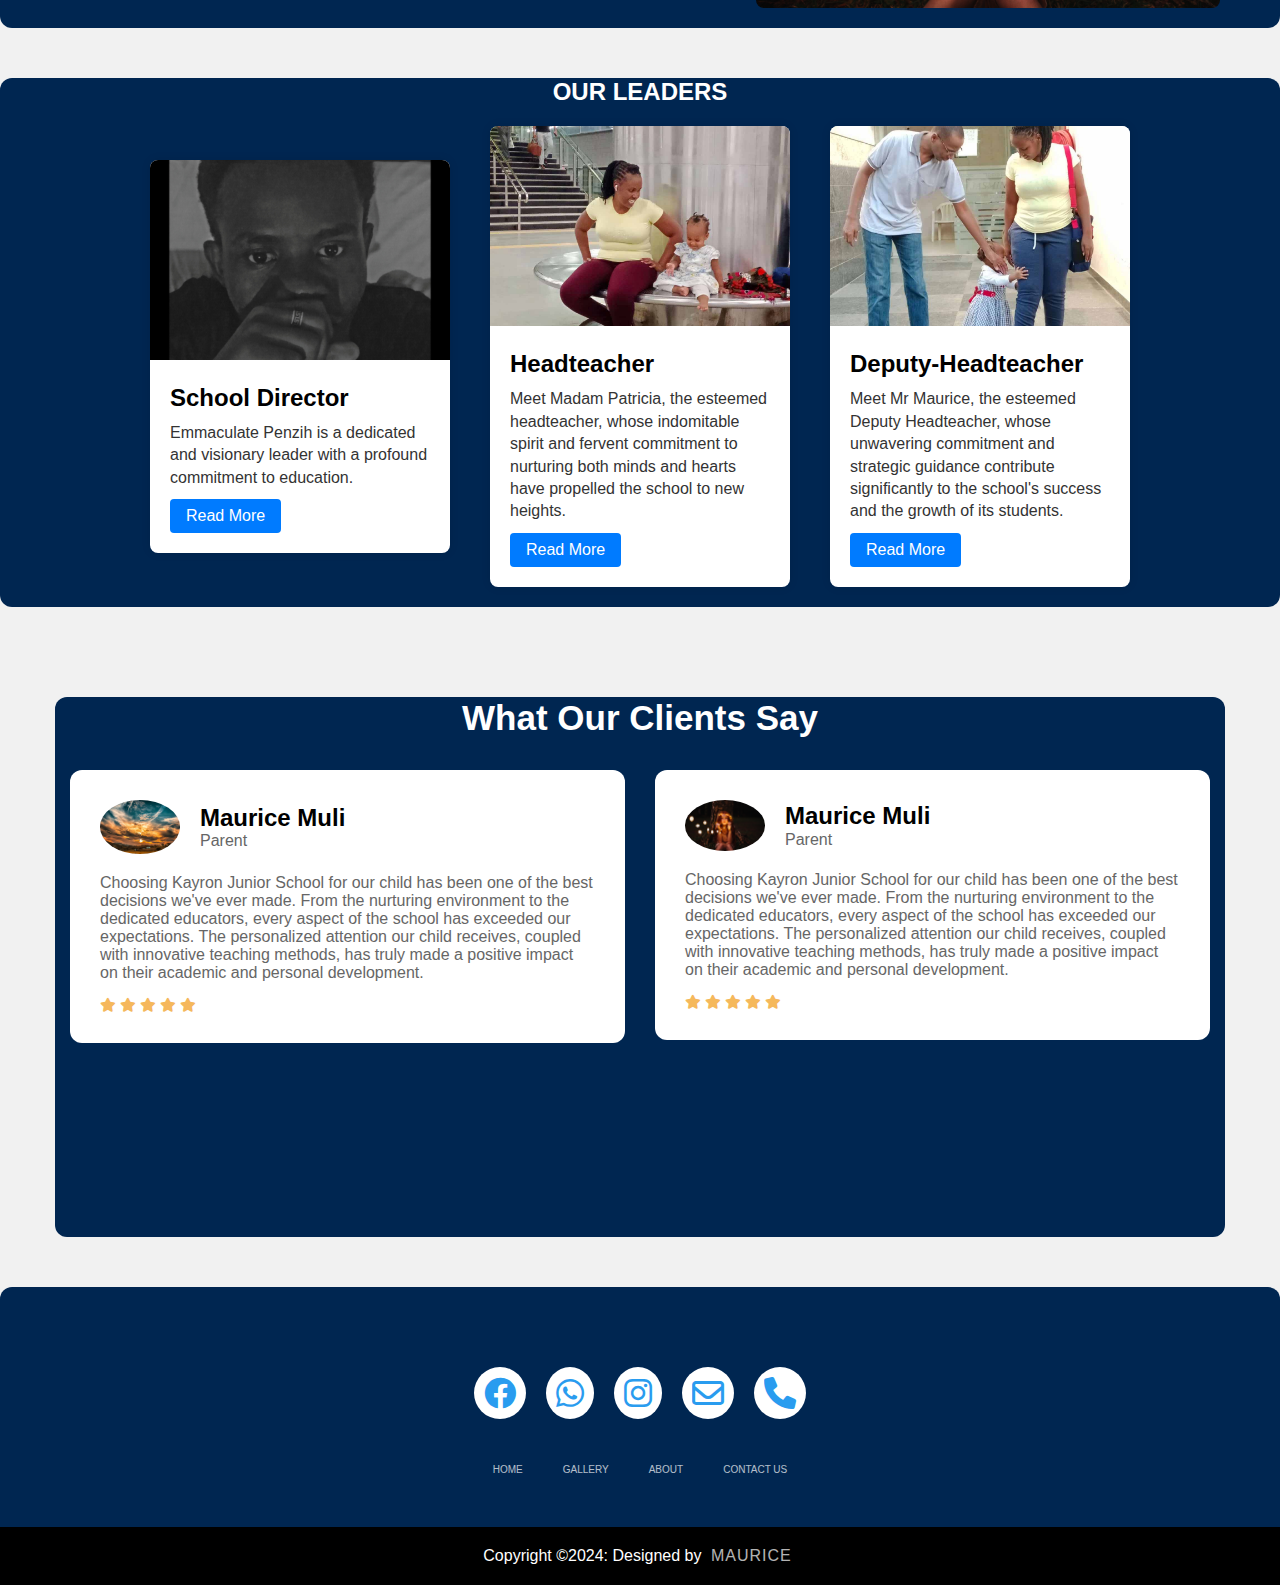
==== commit 3f2083ce: "code update" ====
--- a/index.html
+++ b/index.html
@@ -26,7 +26,7 @@
         <nav class="navbar">
             <a href="index.html">HOME</a>
             <a href="gallery.html">GALLERY</a>
-            <a href="#">ABOUT</a>
+            <a href="about.html">ABOUT</a>
             <a href="contact.html">CONTACT US</a>
         </nav>
         <a href="login.html" class="btn-box">Login</a>
@@ -281,7 +281,7 @@
             <ul>
                 <li><a href="index.html">HOME</a></li>
                 <li><a href="gallery.html">GALLERY</a></li>
-                <li><a href="#">ABOUT</a></li>
+                <li><a href="about.html">ABOUT</a></li>
                 <li><a href="contact.html">CONTACT US</a></li>
             </ul>
         </div>
--- a/css/style.css
+++ b/css/style.css
@@ -2,456 +2,569 @@
 @import url(https://maxcdn.bootstrapcdn.com/font-awesome/4.4.0/css/font-awesome.min.css);
 *
 {
-    margin: 0;
-    padding: 0;
-    box-sizing: border-box;
-    font-family: 'Segoe UI', Tahoma, Geneva, Verdana, sans-serif;
+  margin: 0;
+  padding: 0;
+  box-sizing: border-box;
+  font-family: 'Segoe UI', Tahoma, Geneva, Verdana, sans-serif;
 }
 body
 {
-    min-height: 100vh;
-    background: #f1f1f1;
+  min-height: 100vh;
+  background: #f1f1f1;
 }
 /*HEADER*/
 .header
 {
-    position: fixed;
-    top: 0;
-    left: 0;
-    width: 100%;
-    margin-top: auto;
-    padding: 1.3rem 10%;
-    display: flex;
-    justify-content: space-between;
-    align-items: center;
-    z-index: 100;
-    background: #002651;
+  position: fixed;
+  top: 0;
+  left: 0;
+  width: 100%;
+  margin-top: auto;
+  padding: 1.3rem 10%;
+  display: flex;
+  justify-content: space-between;
+  align-items: center;
+  z-index: 100;
+  background: #002651;
 }
 .header::before
 {
-    content: '';
-    position: absolute;
-    top: 0;
-    left: 0;
-    width: 100%;
-    height: 100%;
-    backdrop-filter: blur(50px);
-    z-index: -1;
+  content: '';
+  position: absolute;
+  top: 0;
+  left: 0;
+  width: 100%;
+  height: 100%;
+  backdrop-filter: blur(50px);
+  z-index: -1;
 }
 .logo
 {
-    font-size: 1.5rem;
-    color: #1292ee;
-    text-decoration: none;
-    font-weight: 700;
+  font-size: 1.5rem;
+  color: #1292ee;
+  text-decoration: none;
+  font-weight: 700;
 }
 .navbar a
 {
-    font-size: 1rem;
-    color: #ffff;
-    text-decoration: none;
-    font-weight: 500;
-    margin-left: 2.5rem;
+  font-size: 1rem;
+  color: #ffff;
+  text-decoration: none;
+  font-weight: 500;
+  margin-left: 2.5rem;
 }
 #check
 {
-    display: none;
+  display: none;
 }
 .icons
 {
-    font-size: 2rem;
-    position: absolute;
-    right: 5%;
-    color: #fff;
-    cursor: pointer;
-    display: none;
+  font-size: 2rem;
+  position: absolute;
+  right: 5%;
+  color: #fff;
+  cursor: pointer;
+  display: none;
 }
 .btn-box
 {
-    position: relative;
-    display: inline-flex;
-    text-decoration: none;
-    justify-content: center;
-    align-items: center;
-    width: 100px;
-    height: 40px;
-    color: #fff;
-    background-color: #00baf0;
-    border: 2px solid #00baf0;
-    border-radius: 8px;
-    font-size: 19px;
-    font-weight: 600;
-    letter-spacing: 1px;
-    margin-right: 50px;
+  position: relative;
+  display: inline-flex;
+  text-decoration: none;
+  justify-content: center;
+  align-items: center;
+  width: 100px;
+  height: 40px;
+  color: #fff;
+  background-color: #00baf0;
+  border: 2px solid #00baf0;
+  border-radius: 8px;
+  font-size: 19px;
+  font-weight: 600;
+  letter-spacing: 1px;
+  margin-right: 50px;
 }
 /*FOOTER*/
 footer
 {
-    border-radius: 10px;
-    margin-top: 50px;
-    background: #002651;
+  border-radius: 12px;
+  margin-top: 50px;
+  background: #002651;
 }
 .footerContainer
 {
-    width: 100%;
-    padding: 70px 30px 20px;
+  width: 100%;
+  padding: 70px 30px 20px;
 }
 .socialIcons
 {
-    display: flex;
-    justify-content: center;
+  display: flex;
+  justify-content: center;
 }
 .socialIcons a
 {
-    text-decoration: none;
-    padding: 10px;
-    background: #fff;
-    margin: 10px;
-    border-radius: 50%;
+  text-decoration: none;
+  padding: 10px;
+  background: #fff;
+  margin: 10px;
+  border-radius: 50%;
 }
 .socialIcons a i
 {
-    font-size: 2em;
-    color: #1292ee;
-    opacity: 0.9;
+  font-size: 2em;
+  color: #1292ee;
+  opacity: 0.9;
 }
 .socialIcons a:hover
 {
-    background: #002651;
-    transition: 0.5s;
+  background: #002651;
+  transition: 0.5s;
 }
 .socialIcons a:hover i
 {
-    color: #fff;
-    transition: 0.5s;
+  color: #fff;
+  transition: 0.5s;
 }
 ul
 {
-    list-style-type: none;
+  list-style-type: none;
 }
 .footerNav
 {
-    margin: 30px 0;
+  margin: 30px 0;
 }
 .footerNav ul
 {
-    display: flex;
-    justify-content: center;
+  display: flex;
+  justify-content: center;
 }
 .footerNav ul li a
 {
-    color: #fff;
-    margin: 20px;
-    text-decoration: none;
-    font-size: 10px;
-    opacity: 0.7;
-    transition: 0.5s;
+  color: #fff;
+  margin: 20px;
+  text-decoration: none;
+  font-size: 10px;
+  opacity: 0.7;
+  transition: 0.5s;
 }
 .footerNav ul li a:hover
 {
-    opacity: 1;
+  opacity: 1;
 }
 .footerBottom
 {
-    background: #000;
-    padding: 20px;
-    text-align: center;
+  background: #000;
+  padding: 20px;
+  text-align: center;
 
 }
 .footerBottom
 {
-    color: #fff;
+  color: #fff;
 }
 .designer
 {
-    opacity: 0.7;
-    text-transform: uppercase;
-    letter-spacing: 1px;
-    font-weight: 400;
-    margin: 0 5px;
+  opacity: 0.7;
+  text-transform: uppercase;
+  letter-spacing: 1px;
+  font-weight: 400;
+  margin: 0 5px;
 }
 /* caruosel */
 .carousel-container 
 {
-    position: relative;
-    margin: 0 auto;
-    margin-bottom: 30px;
-    margin-top: 15vh;
+  position: relative;
+  margin: 0 auto;
+  margin-bottom: 30px;
+  margin-top: 15vh;
 }
   
   .carousel 
 {
-    border-radius: 20px;
-    display: flex;
-    overflow: hidden;
-    height: 600px;
+  border-radius: 12px;
+  display: flex;
+  overflow: hidden;
+  height: 600px;
 }
   
   .slide 
 {
-    height: 100%;
-    width: 1400px;
-    object-fit: cover;
+  height: 100%;
+  width: 1400px;
+  object-fit: cover;
 }
   .prev,
   .next 
 {
-    position: absolute;
-    top: 50%;
-    transform: translateY(-50%);
-    color: white;
-    font-size: 50px;
-    font-weight: lighter;
-    cursor: pointer;
-    z-index: 2;
+  position: absolute;
+  top: 50%;
+  transform: translateY(-50%);
+  color: white;
+  font-size: 50px;
+  font-weight: lighter;
+  cursor: pointer;
+  z-index: 2;
 }
   
   .prev
 {
-    left: 30px; 
+  left: 30px; 
 }
   
   .next 
 {
-    right: 30px;
+  right: 30px;
 }
 /* grid items */
 .sch-grid
 {
-    background: #002651;
-    height: 50vh;
-    margin-bottom: 30px;
-    border-radius: 20px;
-    border: none;
+  background: #002651;
+  height: 50vh;
+  margin-bottom: 30px;
+  border-radius: 12px;
+  border: none;
 }
 .grid-container 
 {
-    display: flex;
-    justify-content: space-around;
-    align-items: center;
-    height: 30vh;
-    margin-top: 90px;
+  display: flex;
+  justify-content: space-around;
+  align-items: center;
+  height: 30vh;
+  margin-top: 90px;
 }
   .grid-item 
 {
-    color: white;
-    font-weight: lighter;
-    font-family: 'poppins',sans-serif;
-    text-align: center;
-    padding: 20px;
-    flex: 1;
-    width: 30%;
-    transition: background-color 0.3s ease;
+  color: white;
+  font-weight: lighter;
+  font-family: 'poppins',sans-serif;
+  text-align: center;
+  padding: 20px;
+  flex: 1;
+  width: 30%;
+  transition: background-color 0.3s ease;
 }
   .grid-item i 
 {
-    font-size: 2em;
-    font-weight: 300;
-    color: white;
-    margin-bottom: 10px;
+  font-size: 2em;
+  font-weight: 300;
+  color: white;
+  margin-bottom: 10px;
 }
 /* about our school */
 .about
 {
-    border: none;
-    border-radius: 20px;
-    margin-top: 50px;
-    background: #002651;
+  border: none;
+  border-radius: 12px;
+  margin-top: 50px;
+  background: #002651;
 }
   .color
 {
-    background: #B8B4BE;
-    border-radius: 20px;
+  background: #B8B4BE;
+  border-radius: 12px;
 }
   .about-heading
 {
-    text-align: center;
-    font-size: 1.5em;
-    font-family: Arial, Helvetica, sans-serif;
-    font-weight: 300;
-    color: #fff;
-    font-weight: 600;
+  text-align: center;
+  font-size: 1.5em;
+  font-family: Arial, Helvetica, sans-serif;
+  font-weight: 300;
+  color: #fff;
 }
   .container 
 {
-    display: flex;
-    align-items: center;
-    justify-content: space-between;
-    max-width: 1200px;
-    margin: 0 auto;
-    padding: 20px;
-    margin-top: 30px;
+  display: flex;
+  align-items: center;
+  justify-content: space-between;
+  max-width: 1200px;
+  margin: 0 auto;
+  padding: 20px;
+  margin-top: 30px;
 }
 
   .container p 
 {
-    color: #fff;
-    flex: 1;
-    font-size: large;
-    font-weight: 400;
-    font-family: 'poppins',sans-serif;
-    margin-left: 20px;
-    margin-right: 20px;
-    max-width: 800px;
+  flex: 1;
+  color: white;
+  font-weight: lighter;
+  font-family: 'poppins',sans-serif;
+  margin-left: 20px;
+  margin-right: 20px;
+  max-width: 800px;
 }
   .container img {
-    max-width: 40%;
-    border-radius: 8px;
+  max-width: 40%;
+  border-radius: 8px;
 }
   .learn
 {
-    text-align: center;
+  text-align: center;
     
 }
   .learn a
 {
-    position: relative;
-    display: inline-flex;
-    text-decoration: none;
-    justify-content: center;
-    align-items: center;
-    width: 150px;
-    height: 40px;
-    color: #fff;
-    background-color: #00abf0;
-    border: 2px solid #00abf0;
-    border-radius: 8px;
-    font-size: 15px;
-    font-weight: 300;
-    letter-spacing: 1px;
-    margin-right: 30px;
-    margin-top: 20px;
+  position: relative;
+  display: inline-flex;
+  text-decoration: none;
+  justify-content: center;
+  align-items: center;
+  width: 150px;
+  height: 40px;
+  color: #fff;
+  background-color: #00abf0;
+  border: 2px solid #00abf0;
+  border-radius: 8px;
+  font-size: 15px;
+  font-weight: 300;
+  letter-spacing: 1px;
+  margin-right: 30px;
+  margin-top: 20px;
 }
   .learn a:hover
 {
-    background: #0056b3;
-    border: none;
+  background: #0056b3;
+  border: none;
+}
+.history
+{
+  margin-top: 15vh;
+  background: #002651;
+  border: 2px solid #f1f1f1;
+  border-radius: 12px;
+}
+
+.school-history h2
+{
+  font-size: 24px;
+  font-family: sans-serif;
+  font-weight: 500;
+  text-align: center;
+  color: #fff;
+  text-transform: uppercase;
+}
+.brief-history 
+{
+  display: flex;
+  align-items: center;
+  justify-content: space-between;
+  max-width: 100%;
+  margin: 0 auto;
+  padding: 20px;
+  margin-top: 30px;
+}
+.brief-history p
+{
+  flex: 1;
+  color: #fff;
+  font-weight: 100;
+  font-family: 'poppins',sans-serif;
+  margin-left: 20px;
+  margin-right: 20px;
+  max-width: 800px;
+}
+.brief-history img
+{
+  max-width: 35%;
+  height: 100%;
+  border-radius: 12px;
+}
+.department
+{
+  margin-top: 15px;
+
+}
+.department h2
+{
+  font-size: 24px;
+  font-family: sans-serif;
+  font-weight: 500;
+  text-align: center;
+  color: #fff;
+  text-transform: uppercase;
+}
+.leader-container
+{
+  display: flex;
+  justify-content: center;
+  align-items: center;
+  flex-wrap: wrap;
+  background: transparent;
+  gap: 20px;
+}
+.leader
+{
+  width: 300px;
+  background-color: #fff;
+  border-radius: 8px;
+  box-shadow: 0 0 10px rgba(0, 0, 0, 0.1);
+  overflow: hidden;
+  margin: 20px;
+}
+.leader-image
+{
+  width: 100%;
+  height: 200px;
+  object-fit: cover;
+}
+.leader-content
+{
+  padding: 20px;
+}
+.leader-title
+{
+  font-size: 1.5rem;
+  margin-bottom: 10px;
+}
+.leader-text
+{
+  color: #333;
+  font-size: 1rem;
+  line-height: 1.4;
+}
+.leader-icons
+{
+  display: inline-block;
+  margin-top: 10px;
+  padding-right: 25px;
+}
+.leader-content a
+{
+  font-size: 24px;
+  justify-content: center;
+  color: #007bff;
+}
+.leader-content a:hover
+{
+  color: #002651;
 }
 /*  our leaders */
 .card-grid h2
 {
-    color: #fff;
-    text-align: center;
-}
-.card-container {
-    display: flex;
-    justify-content: center;
-    align-items: center;
-    flex-wrap: wrap;
-    background: transparent;
-  }
-  .card {
-    width: 300px;
-    background-color: #fff;
-    border-radius: 8px;
-    box-shadow: 0 0 10px rgba(0, 0, 0, 0.1);
-    overflow: hidden;
-    margin: 20px;
-  }
-  .card-image {
-    width: 100%;
-    height: 200px;
-    object-fit: cover;
+  color: #fff;
+  text-align: center;
+}
+.card-container 
+{
+  display: flex;
+  justify-content: center;
+  align-items: center;
+  flex-wrap: wrap;
+  background: transparent;
+  }
+  .card 
+  {
+  width: 300px;
+  background-color: #fff;
+  border-radius: 8px;
+  box-shadow: 0 0 10px rgba(0, 0, 0, 0.1);
+  overflow: hidden;
+  margin: 20px;
+  }
+  .card-image 
+  {
+  width: 100%;
+  height: 200px;
+  object-fit: cover;
   }
   
   .card-content {
-    padding: 20px;
+  padding: 20px;
   }
   .card-title {
-    font-size: 1.5rem;
-    margin-bottom: 10px;
+  font-size: 1.5rem;
+  margin-bottom: 10px;
   }
   .card-text {
-    color: #333;
-    font-size: 1rem;
-    line-height: 1.4;
+  color: #333;
+  font-size: 1rem;
+  line-height: 1.4;
   }
   .card-button {
-    display: inline-block;
-    padding: 8px 16px;
-    margin-top: 10px;
-    text-decoration: none;
-    color: #fff;
-    background-color: #007bff;
-    border-radius: 4px;
-    transition: background-color 0.3s ease;
+  display: inline-block;
+  padding: 8px 16px;
+  margin-top: 10px;
+  text-decoration: none;
+  color: #fff;
+  background-color: #007bff;
+  border-radius: 4px;
+  transition: background-color 0.3s ease;
   }
   
   .card-button:hover {
-    background-color: #0056b3;
+  background-color: #0056b3;
   }
   /* contact us page */
   .contact
   {
-    position: relative;
-    min-height: 100vh;
-    padding: 50px 20px;
-    display: flex;
-    justify-content: center;
-    align-items: center;
-    flex-direction: column;
-    background: #f1f1f1;
-    color: #000;
-    margin-top: 40px;
+  position: relative;
+  min-height: 100vh;
+  padding: 50px 20px;
+  display: flex;
+  justify-content: center;
+  align-items: center;
+  flex-direction: column;
+  background: #f1f1f1;
+  color: #000;
+  margin-top: 40px;
   }
   .contact .content
   {
-    max-width: 800px;
-    text-align: center;
+  max-width: 800px;
+  text-align: center;
   }
   .contact .content h2
   {
-    font-size: 36px;
-    font-weight: 500;
-    color: #000;
-    font-family: Arial, Helvetica, sans-serif;
+  font-size: 36px;
+  font-weight: 500;
+  color: #000;
+  font-family: Arial, Helvetica, sans-serif;
   }
   .contact .content p
   {
-    font-size: 15px;
-    font-weight: 300;
-    font-family: Arial, Helvetica, sans-serif;
+  font-size: 15px;
+  font-weight: 300;
+  font-family: Arial, Helvetica, sans-serif;
   }
   .contact-us
   {
-    width: 100%;
-    display: flex;
-    justify-content: center;
-    align-items: center;
-    margin-top: 30px;
+  width: 100%;
+  display: flex;
+  justify-content: center;
+  align-items: center;
+  margin-top: 30px;
   }
   .contact-us .contactInfo
   {
-    width: 50%;
-    display: flex;
-    flex-direction: column;
+  width: 50%;
+  display: flex;
+  flex-direction: column;
   }
   .contact-us .contactInfo .box
   {
-    position: relative;
-    padding: 20px 0;
-    display: flex;
+  position: relative;
+  padding: 20px 0;
+  display: flex;
   }
   .contact-us .contactInfo .box .icon
   {
-    min-width: 60px;
-    height: 60px;
-    background: #00bcd4;
-    color: #ffffff;
-    display: flex;
-    justify-content: center;
-    align-items: center;
-    border-radius: 50%;
-    font-size: 22px;
+  min-width: 60px;
+  height: 60px;
+  background: #00bcd4;
+  color: #ffffff;
+  display: flex;
+  justify-content: center;
+  align-items: center;
+  border-radius: 50%;
+  font-size: 22px;
   }
   .contact-us .contactInfo .box .text
   {
-    display: flex;
-    margin-left: 20px;
-    font-size: 16px;
-    flex-direction: column;
-    font-weight: 300;
-    font-family: Arial, Helvetica, sans-serif;
+  display: flex;
+  margin-left: 20px;
+  font-size: 16px;
+  flex-direction: column;
+  font-weight: 300;
+  font-family: Arial, Helvetica, sans-serif;
   }
   .contact-us .contactInfo .box a
   {
@@ -473,7 +586,7 @@
     width: 40%;
     padding: 40px;
     background: #002651;
-    border-radius: 20px;
+    border-radius: 12px;
   }
   .contact-form h2
   {
@@ -510,7 +623,7 @@
 .contact-map iframe
 {
   background: #002651;
-  border-radius: 20px;
+  border-radius: 12px;
   display: flex;
   justify-content: center;
   align-items: center;
@@ -585,12 +698,26 @@
   min-height: 100vh;
   background: #f1f1f1;
 }
+.back
+{
+  display: flex;
+  justify-content: center;
+  align-items: center;
+  min-height: 70vh;
+  background: #f1f1f1;
+}
+.wrapper p
+{
+  font-family: sans-serif;
+  font-size: 18px;
+  font-weight: 700;
+}
 .wrapper
 {
   width: 420px;
   background: #002651;
   color: #fff;
-  border-radius: 20px;
+  border-radius: 12px;
   padding: 30px 40px;
 }
 .wrapper h1
@@ -658,6 +785,81 @@
   font-size: 20px;
   font-weight: 500;
   font-family: Arial, Helvetica, sans-serif;
+}
+/*   testimonials  */
+.testimonial-container
+{
+  background: #002651;
+  border-radius: 12px;
+  max-width: 1170px;
+  margin: auto;
+  height: 60vh;
+  padding: 0 15px;
+}
+.section-header
+{
+  text-align: center;
+  margin-top: 50px;
+}
+.section-header .title
+{
+  font-size: 35px;
+  font-weight: 600;
+  text-transform: capitalize;
+  color: #fff;
+  line-height: 1.2;
+  margin-top: 10vh;
+}
+.testimonails
+{
+  padding: 100px 0;
+}
+.testimonial-item
+{
+  margin-top: 3.5vh;
+  background-color: hsl(0, 0%, 100%);
+  padding: 30px;
+  border-radius: 12px;
+}
+.testimonial-item .info
+{
+  display: flex;
+  align-items: center;
+}
+.testimonial-item img
+{
+  max-width: 80px;
+  border-radius: 50%;
+  margin-right: 20px;
+  vertical-align: middle;
+}
+.testimonial-item .name
+{
+  font-size: 24px;
+  text-transform: capitalize;
+  font-weight: 600;
+  color: #000 hsl(0, 0%, 0%);
+  line-height: 1.2;
+}
+.testimonial-item .job
+{
+  text-transform: capitalize;
+  color: hsl(0, 0%, 40%);
+}
+.testimonial-item p
+{
+  margin-top: 20px;
+  color: hsl(0, 0%, 40%);
+}
+.testimonial-item .rating
+{
+  margin-top: 15px;
+  font-size: 14px;
+  color: hsl(36, 88%, 66%);
+}
+.swiper-pagination
+{
+  display: none;
 }
 /* MEDIA QUERIES */
 @media (max-width:992px) {
@@ -764,6 +966,26 @@
   .image-grid{
     grid-template-columns: repeat(2, 1fr);
   }
+  .testimonial-container {
+    height: auto;
+  }
+
+  .section-header .title {
+    font-size: 28px;
+    margin-top: 3vh;
+  }
+
+  .testimonails {
+    padding: 30px 0;
+  }
+  .brief-history{
+    flex-direction: column;
+    text-align: center;
+  }
+  .brief-history img{
+    max-width: 100%;
+    margin-top: 20px;
+  }
   footer{
     width: 100%;
   }
@@ -787,4 +1009,383 @@
   .image-grid {
     grid-template-columns: 1fr;
   }
+}
+
+.dashboard-header
+{
+    top: 0;
+    left: 0;
+    margin-top: auto;
+    padding: 1.3rem 8%;
+    display: flex;
+    justify-content: space-between;
+    align-items: center;
+    background: #6DC3D0;
+}
+.dash-logo
+{
+    text-decoration: none;
+    color: #fff;
+    font-size: 1.2rem;
+    font-weight: 800;
+}
+.kayron
+{
+    font-weight: 100;
+}
+.dash-nav a
+{
+    text-decoration: none;
+    padding-left: 10px;
+    color: #fff;
+    cursor: pointer;
+}
+.dash-nav a i
+{
+    margin-right: 3px;
+}
+.dash-nav a:hover
+{
+    background: lightgray;
+    background-size: auto;
+}
+.dash-nav .fa-cogs,
+.fa-user
+{
+    color: #000;
+}
+.portal
+{
+    margin-top: 10px;
+    display: grid;
+    grid-template-columns: 14rem auto 14rem;
+    gap: 7%;
+}
+.left-dashboard
+{
+    height: 80vh;
+    width: 300px;
+    border-radius: 10px;
+    text-align: center;
+    background: #91B150;
+}
+.right-dashboard
+{
+    border-radius: 10px;
+    height: 80vh;
+    width: 950px;
+    text-align: center;
+    background: yellowgreen;
+}
+.left-top-icon {
+    display: flex;
+    align-items: center;
+}
+
+.left-top-icon img {
+    display: flex;
+    flex-direction: row;
+    margin-right: 10px; 
+    height: 10vh;
+}
+
+.left-top-icon h2 {
+    color: #fff;
+    font-size: 15px;
+    margin: 0; 
+}
+
+.left-top-icon a {
+    text-decoration: none;
+    color: #fff;
+    font-size: 12px;
+}
+
+.left-top-icon .fa-circle {
+    color: green;
+    font-size: 10px;
+}
+
+.dash-photo {
+    padding: 10px;
+}
+.left-main
+{
+    display: flex;
+    flex-direction: row;
+}
+.left-top-main h2
+{
+    color: #4B646F;
+    padding: 5px;
+    font-size: 12px;
+    margin-right: 20vh;
+}
+.left-top-main a
+{
+    display: flex;
+    flex-direction: row;
+    text-decoration: none;
+    padding: 8px;
+    color: #fff;
+}
+.left-top-main a i
+{
+    margin-right: 8px;
+    color: #000;
+}
+.main-left-bottom
+{
+    display: flex;
+    flex-direction: row;
+}
+.bottom-content h2
+{
+    color: #4B646F;
+    padding: 5px;
+    text-transform: uppercase;
+    font-size: 12px;
+    margin-right: 20vh;
+}
+.bottom-content a
+{
+    display: flex;
+    flex-direction: row;
+    text-decoration: none;
+    padding: 8px;
+    color: #fff;
+}
+.bottom-content a i
+{
+    margin-right: 8px;
+    color: #000;
+}
+.right-cards {
+    display: flex;
+    flex-direction: row;
+    gap: 20px; 
+}
+
+.cards-content-top {
+    border: 1px solid #ccc;
+    border-radius: 8px;
+    box-shadow: 0 0 10px rgba(0, 0, 0, 0.1);
+    width: 300px;
+    height: 100px;
+    background: #f39c12;
+    text-align: left; 
+    box-sizing: border-box;
+    display: flex;
+    align-items: center;
+}
+
+.cards-icons-top {
+    position: relative;
+    height: 100px;
+    left: 10;
+    width: 90px;
+    border-top-left-radius: 8px;
+    border-bottom-left-radius: 8px;
+    background: #00000033;
+    display: flex;
+    align-items: center; 
+}
+
+.cards-icons-top i {
+    font-size: 70px; 
+    color: #fff; 
+    margin-right: 10px; 
+}
+
+.cards-info-top {
+    margin-left: 5px;
+    flex: 1; 
+}
+
+.cards-info-top h2 {
+    color: #fff;
+    font-weight: lighter;
+    font-size: 15px; 
+    margin-bottom: 5px; 
+}
+.progress-container {
+    height: 3px; 
+    background-color: #f0f0f0; 
+    width: 100%; 
+    margin-top: 10px; 
+    margin-right: 30%;
+}
+
+.progress-bar {
+    height: 100%;
+    background-color: #007bff; 
+}
+
+.cards-info-top p {
+    font-size: 16px;
+    font-weight: bold;
+    color: #fff;
+    margin: 10px; 
+}
+.cards-info-top a
+{
+    color: #fff;
+    text-decoration: none;
+    bottom: 30px;
+}
+.cards-info-top a i
+{
+    font-size: 14px;
+}
+.cards-content-bottom {
+    border: 1px solid #ccc;
+    border-radius: 8px;
+    box-shadow: 0 0 10px rgba(0, 0, 0, 0.1);
+    width: 300px;
+    height: 100px;
+    background: #00c0ef;
+    text-align: left; 
+    box-sizing: border-box;
+    display: flex;
+    align-items: center;
+}
+
+.cards-icons-bottom {
+    position: relative;
+    height: 100px;
+    left: 10;
+    width: 90px;
+    border-top-left-radius: 8px;
+    border-bottom-left-radius: 8px;
+    background: #00000033;
+    display: flex;
+    align-items: center;
+}
+
+.cards-icons-bottom i {
+    font-size: 70px;
+    color: #f1f1f1; 
+    margin-right: 10px;
+}
+
+.cards-info-bottom {
+    margin-left: 5px;
+    flex: 1; 
+}
+
+.cards-info-bottom h2 {
+    color: #fff;
+    font-weight: lighter;
+    font-size: 15px; 
+    margin-bottom: 5px;
+}
+
+.cards-info-bottom p {
+    font-size: 16px;
+    font-weight: bold;
+    color: #fff;
+    margin: 10px; 
+}
+.cards-info-bottom a
+{
+    color: #fff;
+    text-decoration: none;
+    bottom: 30px;
+}
+.cards-info-bottom a i
+{
+    font-size: 14px;
+}
+.cards-content-middle {
+    border: 1px solid #ccc;
+    border-radius: 8px;
+    box-shadow: 0 0 10px rgba(0, 0, 0, 0.1);
+    width: 300px;
+    height: 100px;
+    background: #00a65a;
+    text-align: left;
+    box-sizing: border-box;
+    display: flex;
+    align-items: center;
+}
+
+.cards-icons-middle {
+    position: relative;
+    height: 100px;
+    left: 10;
+    width: 90px;
+    border-top-left-radius: 8px;
+    border-bottom-left-radius: 8px;
+    background: #00000033;
+    display: flex;
+    align-items: center;
+}
+
+.cards-icons-middle i {
+    font-size: 70px;
+    color: #fff;
+    margin-right: 10px;
+}
+
+.cards-info-middle {
+    margin-left: 5px;
+    flex: 1; 
+}
+
+.cards-info-middle h2 {
+    color: #fff;
+    font-weight: lighter;
+    font-size: 15px; 
+    margin-bottom: 5px;
+}
+
+.cards-info-middle p {
+    font-size: 16px;
+    font-weight: bold;
+    color: #fff;
+    margin: 10px; 
+}
+.cards-info-middle a
+{
+    color: #fff;
+    text-decoration: none;
+    bottom: 30px;
+}
+.cards-info-middle a i
+{
+    font-size: 14px;
+}
+@media (max-width: 768px) {
+    .portal{
+        display: block;
+    }
+    .left-dashboard{
+        width: 100%;
+    }
+    .right-dashboard{
+        width: 100%;
+        margin-top: 20px;
+    }
+    .dashboard-header{
+        display: flex;
+        flex-direction: column;
+    }
+    .dash-logo{
+        font-size: 26px;
+    }
+    .dash-nav{
+        margin-right: 10px;
+        display: flex;
+        flex-direction: row;
+        font-size: 14px;
+    }
+    .right-cards{
+        display: flex;
+        flex-direction: column;
+    }
+    .cards-content-top,
+    .cards-content-middle,
+    .cards-content-bottom{
+        width: 100%;
+    }
 }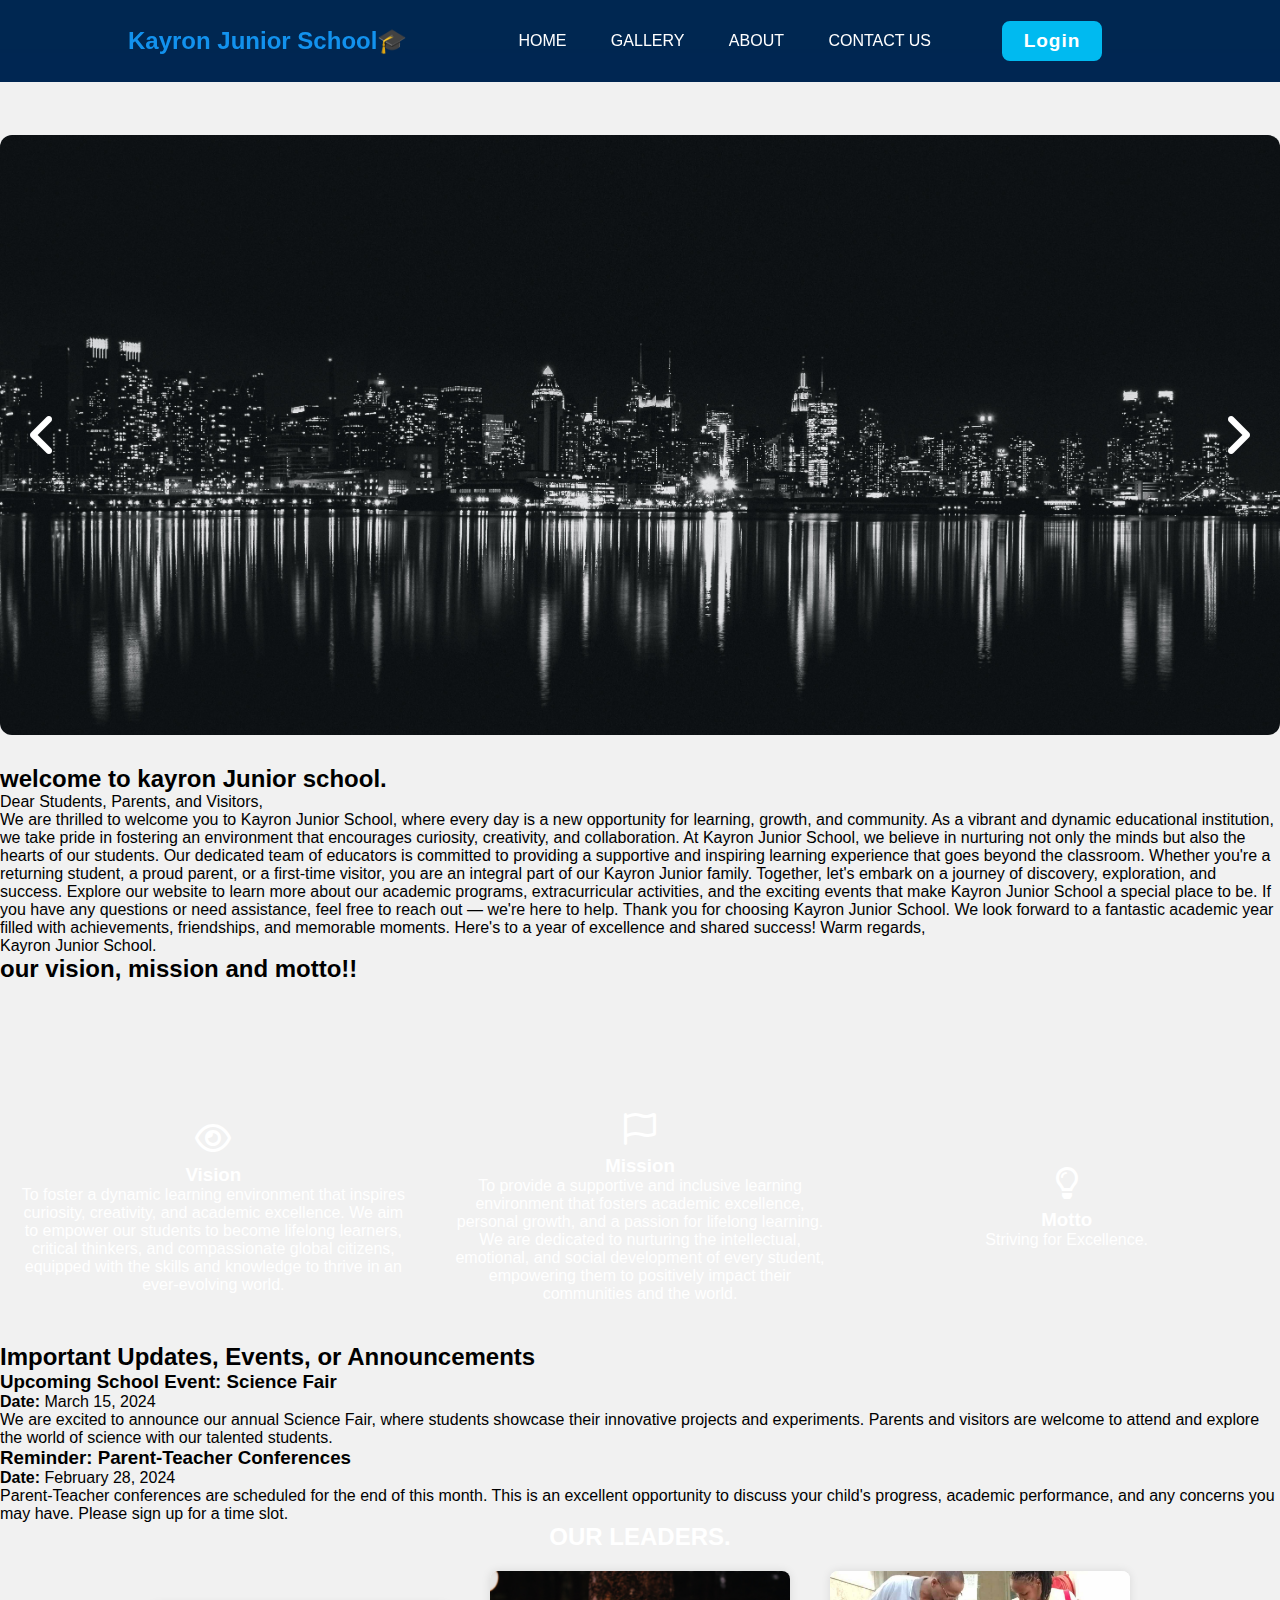
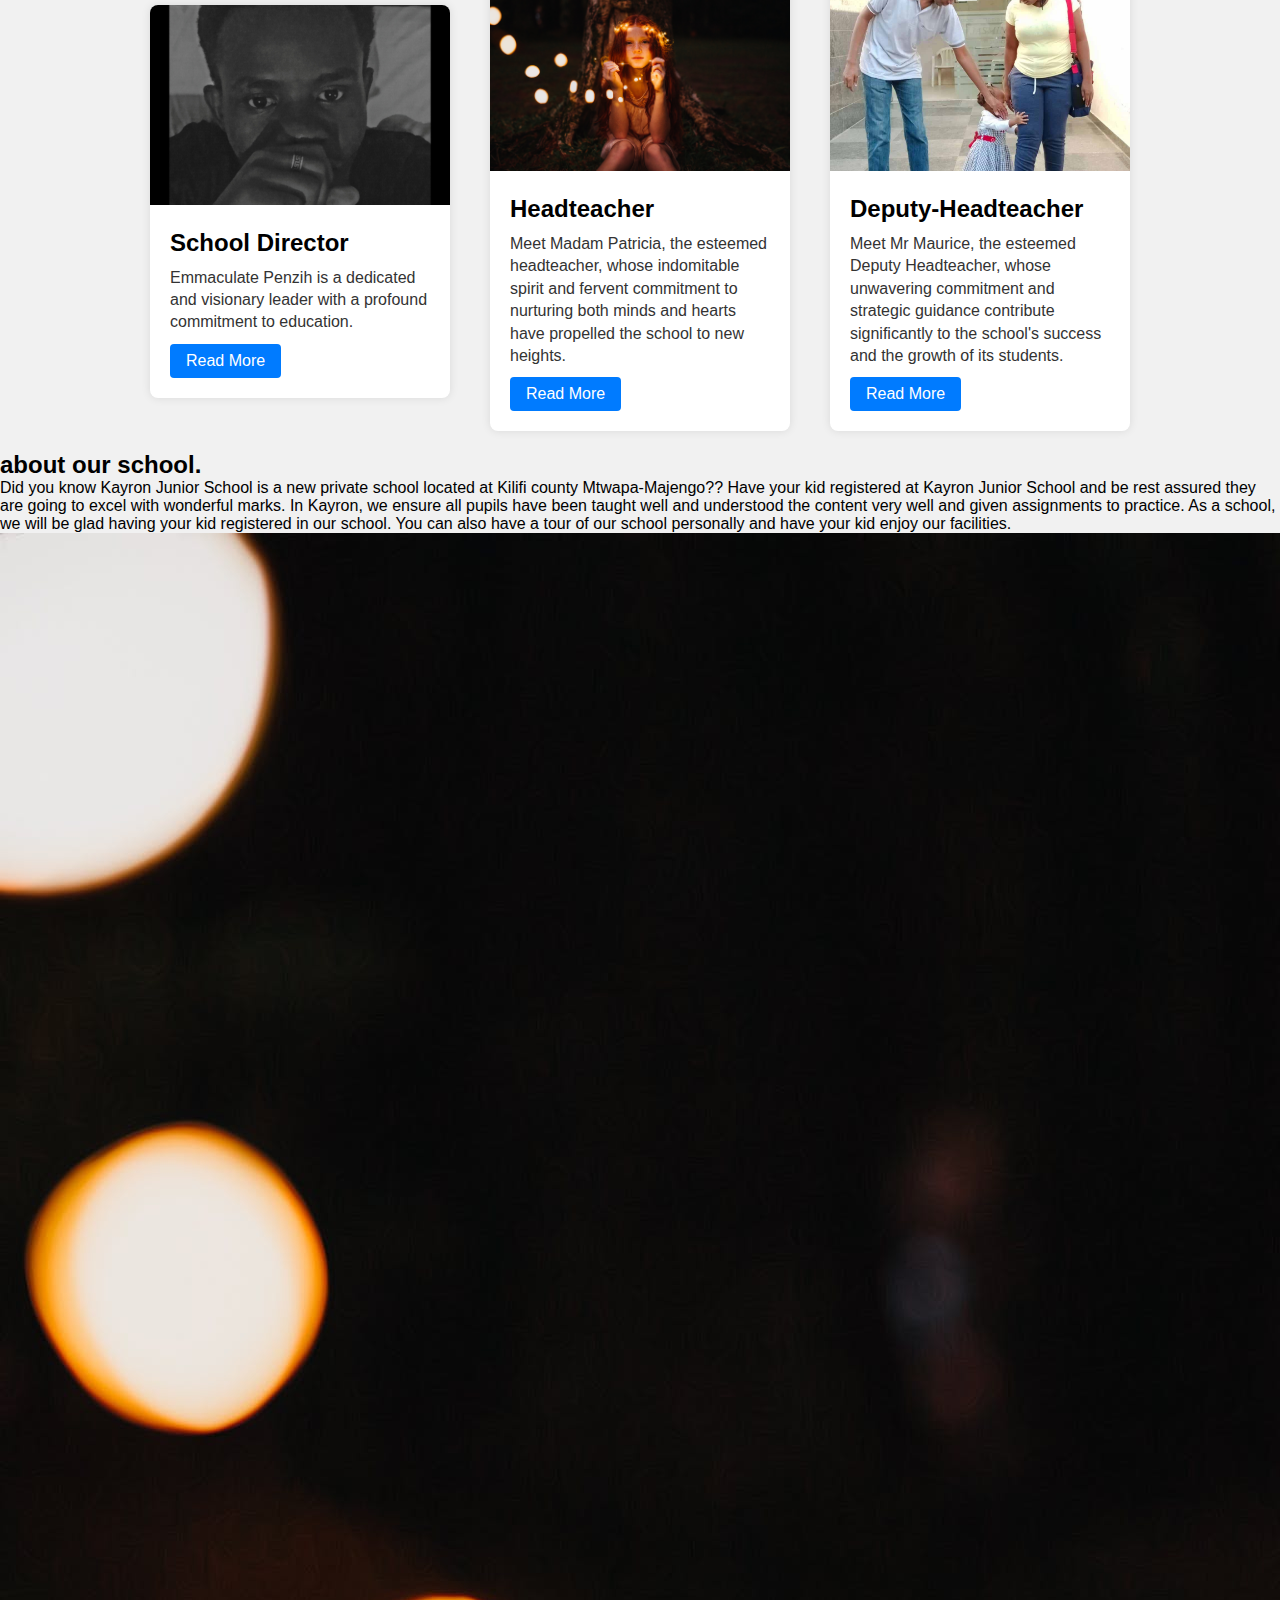
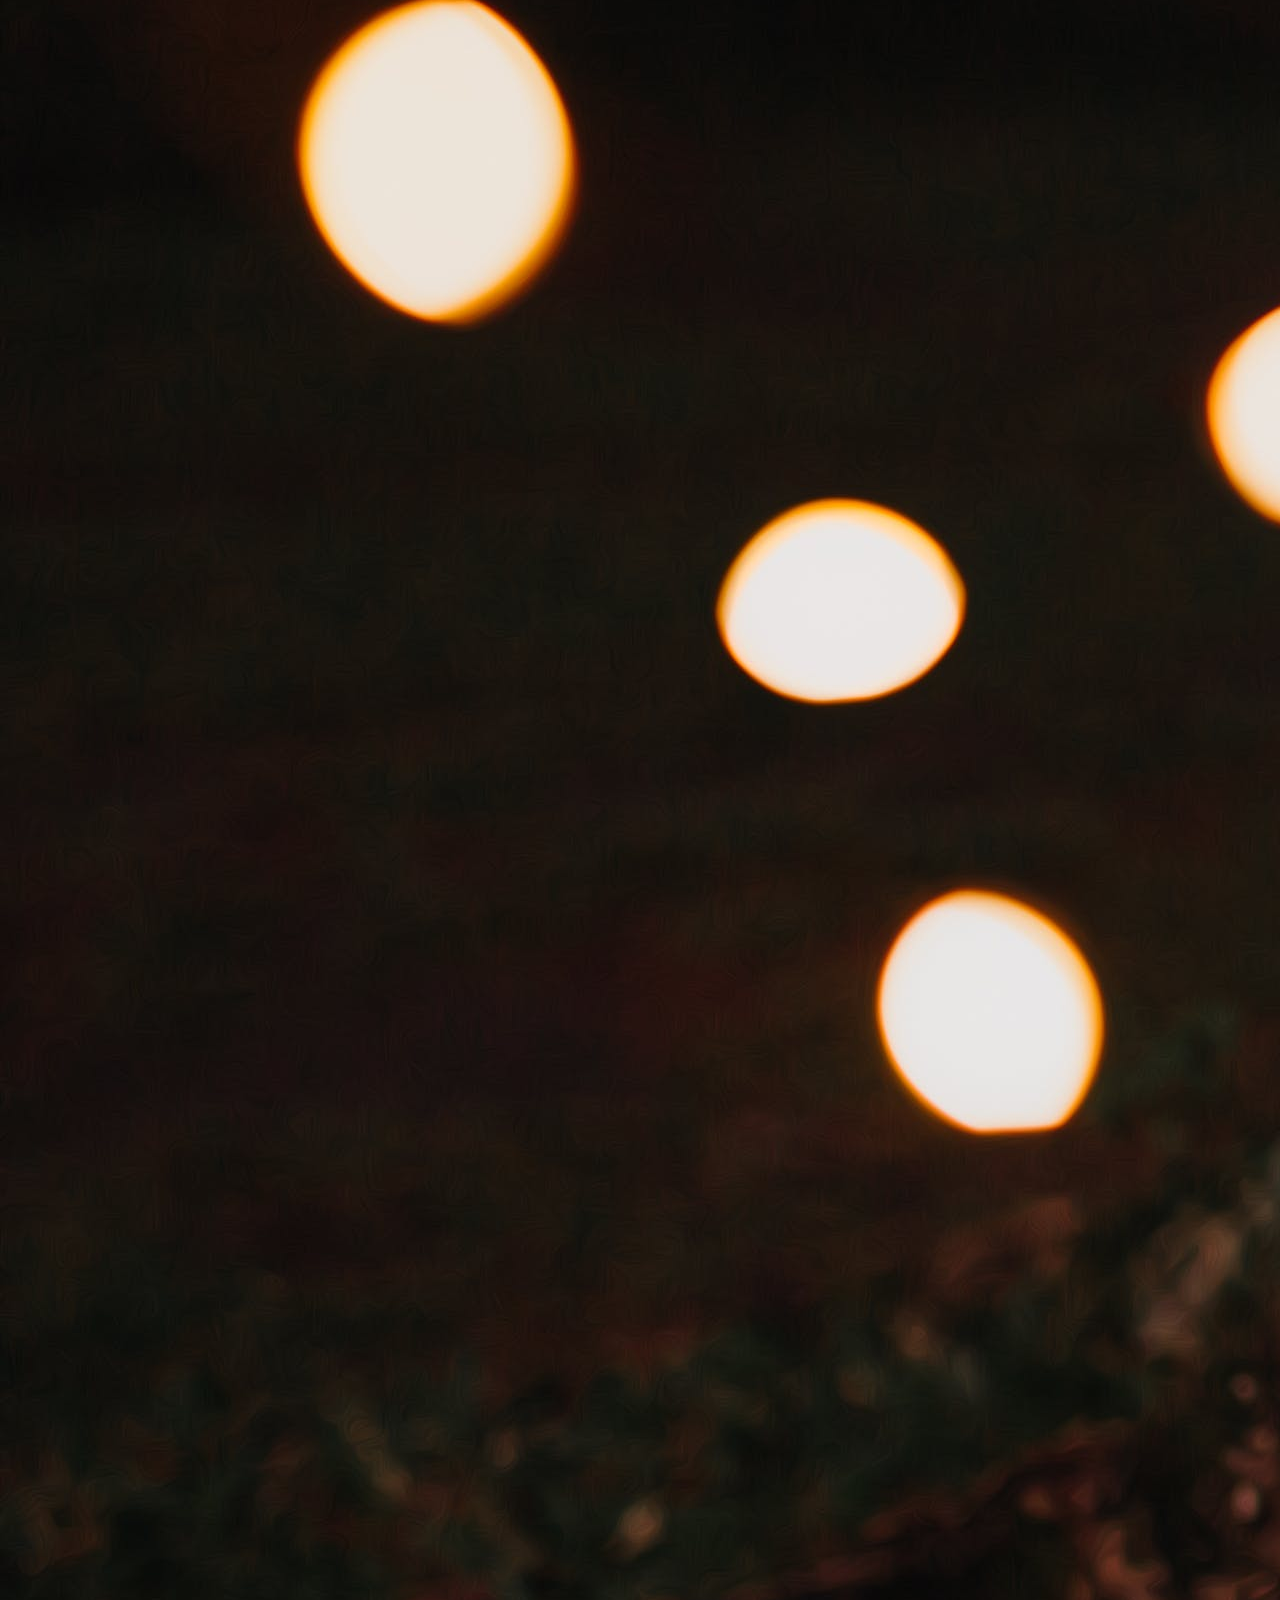
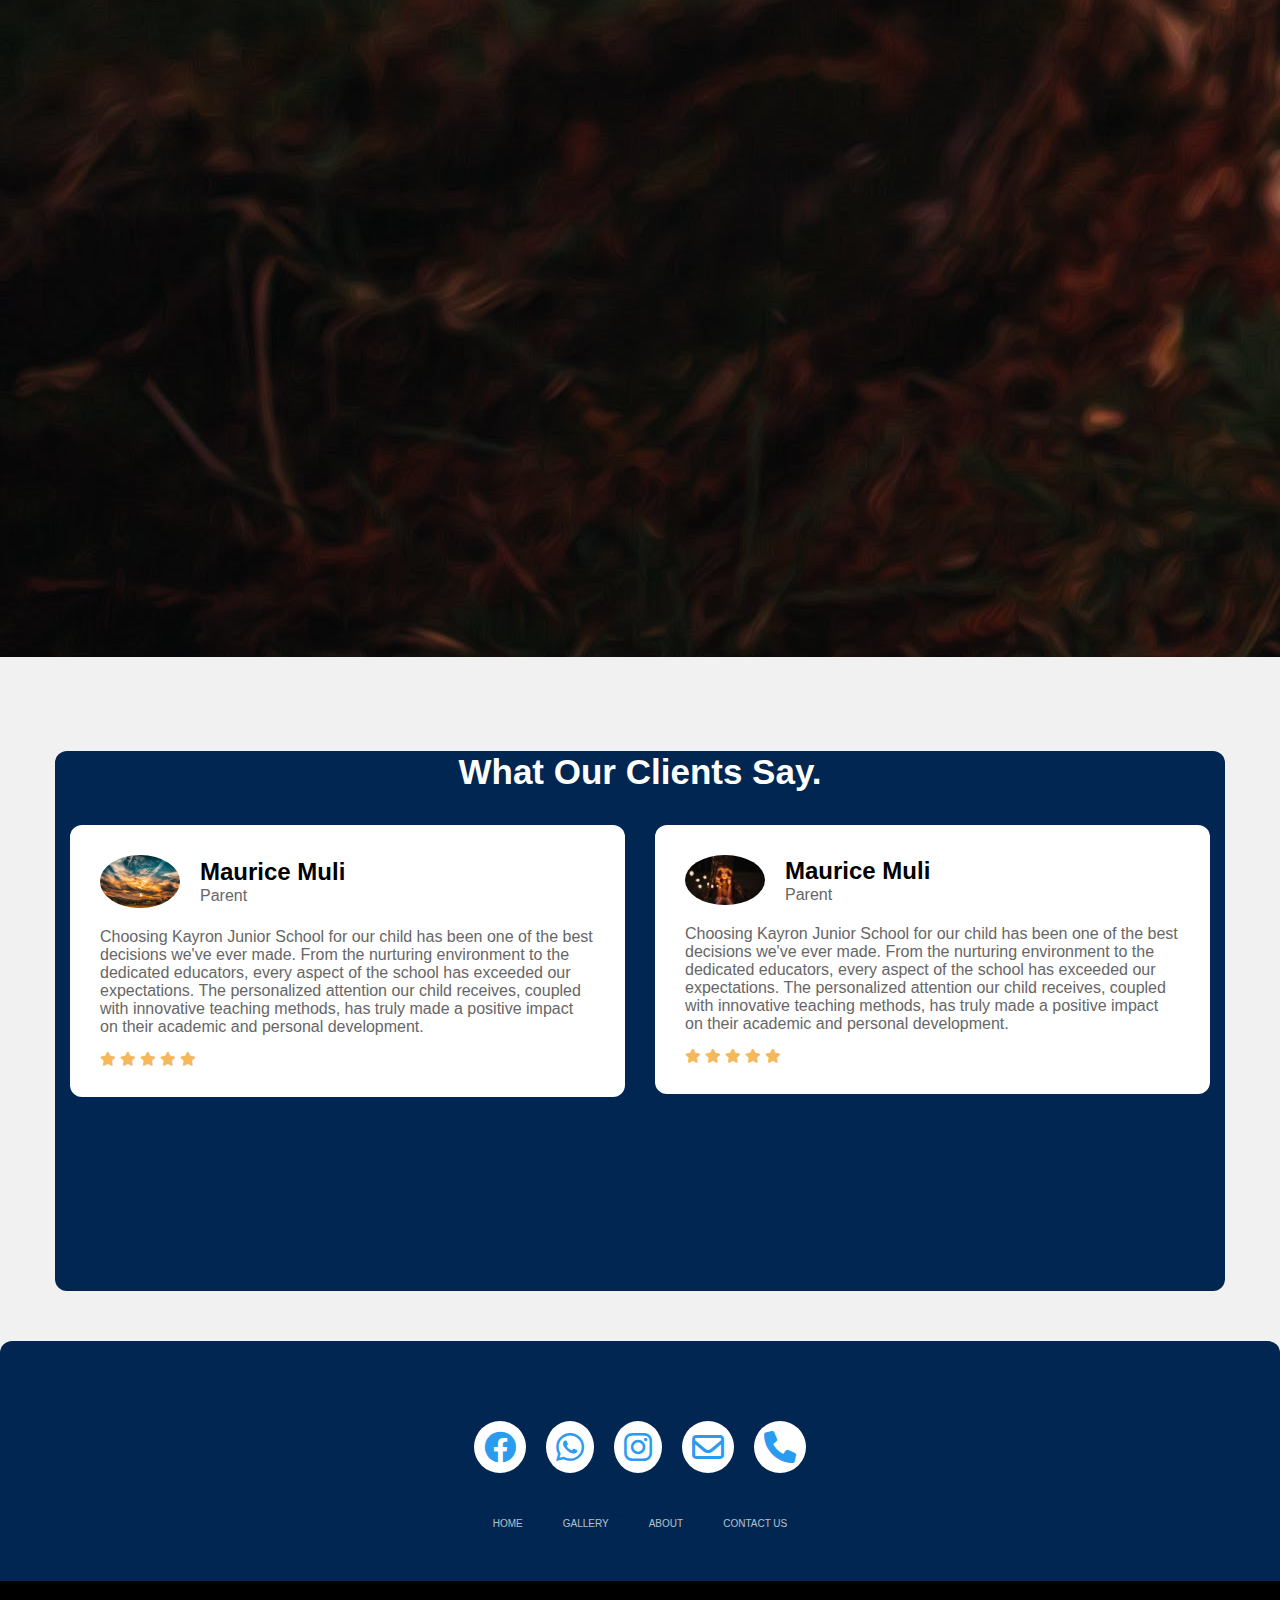
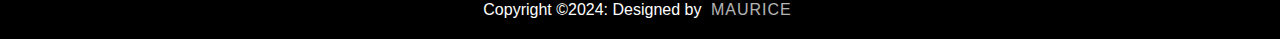
==== commit ae51f6c7: "index.html update" ====
--- a/index.html
+++ b/index.html
@@ -47,66 +47,85 @@
             <i class="prev fas fa-angle-left" onclick="plusSlides(-1)"></i>
             <i class="next fas fa-angle-right" onclick="plusSlides(1)"></i>
           </div>
+          <!-- welcome message-->
+          <section class="introduction">
+            <div class="introduction-header">
+              <h2>welcome to kayron Junior school.</h2>
+            </div>
+            <div class="introduction-content">
+              <p class="greeting">Dear Students, Parents, and Visitors,</p>
+      <p>We are thrilled to welcome you to Kayron Junior School, where every day is a new opportunity for learning, growth, and community. As a vibrant and dynamic educational institution, we take pride in fostering an environment that encourages curiosity, creativity, and collaboration.
+        
+        At Kayron Junior School, we believe in nurturing not only the minds but also the hearts of our students. Our dedicated team of educators is committed to providing a supportive and inspiring learning experience that goes beyond the classroom.
+        
+        Whether you're a returning student, a proud parent, or a first-time visitor, you are an integral part of our Kayron Junior family. Together, let's embark on a journey of discovery, exploration, and success.
+        
+        Explore our website to learn more about our academic programs, extracurricular activities, and the exciting events that make Kayron Junior School a special place to be. If you have any questions or need assistance, feel free to reach out — we're here to help.
+        
+        Thank you for choosing Kayron Junior School. We look forward to a fantastic academic year filled with achievements, friendships, and memorable moments.
+        
+        Here's to a year of excellence and shared success!
+        
+        Warm regards,
+      </p>
+      <p class="ending">Kayron Junior School.</p>
+            </div>
+          </section>
           <!--  grid items -->
-          <fieldset class="sch-grid">
+          <section class="vision">
+            <div class="vision-heading">
+              <h2>our vision, mission and motto!!</h2>
+            </div>
             <div class="grid-container">
-                <div class="grid-item">
-                  <i class="fas fa-eye"></i>
-                  <h3>Vision</h3>
-                  <p>To foster a dynamic learning environment that inspires curiosity, creativity, and academic excellence. We aim to empower our students to become lifelong learners, critical thinkers, and compassionate global citizens, equipped with the skills and knowledge to thrive in an ever-evolving world.</p>
-                </div>
-                <div class="grid-item">
-                  <i class="fas fa-flag"></i>
-                  <h3>Mission</h3>
-                  <p> To provide a supportive and inclusive learning environment that fosters academic excellence, personal growth, and a passion for lifelong learning. We are dedicated to nurturing the intellectual, emotional, and social development of every student, empowering them to positively impact their communities and the world.</p>
-                </div>
-                <div class="grid-item">
-                  <i class="fas fa-lightbulb"></i>
-                  <h3>Motto</h3>
-                  <p>Striving for Excellence.</p>
-                </div>
-              </div>
-        </fieldset>
-        <!--  about our school-->
-        <div class="about-grid">
-            <fieldset class="about">
-                <div class="container">
-                  <fieldset class="about">
-                    <legend class="about-heading">ABOUT OUR SCHOOL.</legend>
-                    <p>
-                        Did you know Kayron Junior School is a new private school located at Kilifi county Mtwapa-Majengo??
-                        Have your kid registered at Kayron Junior School and be rest assured they are going to excel with wonderful marks.
-                        In Kayron, we ensure all pupils have been taught well and understood the content very well and given assignments to practice.
-                        As a school, we will be glad having your kid registered in our school.
-                        You can also have a tour of our school personally and have your kid enjoy our facilities.
-                    </p>
-                    <div class="learn">
-                      <a href="#">EXPLORE</a>
-                    </div>
-                  </fieldset>
-                    <img src="photos/dark4.jpg" alt="Scenic Landscape">
-                </div>
-            </fieldset>
-        </div>
+              <div class="grid-item">
+                <i class="fas fa-eye"></i>
+                <h3>Vision</h3>
+                <p>To foster a dynamic learning environment that inspires curiosity, creativity, and academic excellence. We aim to empower our students to become lifelong learners, critical thinkers, and compassionate global citizens, equipped with the skills and knowledge to thrive in an ever-evolving world.</p>
+              </div>
+              <div class="grid-item">
+                <i class="fas fa-flag"></i>
+                <h3>Mission</h3>
+                <p> To provide a supportive and inclusive learning environment that fosters academic excellence, personal growth, and a passion for lifelong learning. We are dedicated to nurturing the intellectual, emotional, and social development of every student, empowering them to positively impact their communities and the world.</p>
+              </div>
+              <div class="grid-item">
+                <i class="fas fa-lightbulb"></i>
+                <h3>Motto</h3>
+                <p>Striving for Excellence.</p>
+              </div>
+            </div>
+          </section>
+          <!--  upcoming events -->
+          <section class="events">
+            <h2>Important Updates, Events, or Announcements</h2>
+            <div class="update">
+              <h3>Upcoming School Event: Science Fair</h3>
+              <p><strong>Date:</strong> March 15, 2024</p>
+              <p>We are excited to announce our annual Science Fair, where students showcase their innovative projects and experiments. Parents and visitors are welcome to attend and explore the world of science with our talented students.</p>
+            </div>
+            <div class="update">
+              <h3>Reminder: Parent-Teacher Conferences</h3>
+              <p><strong>Date:</strong> February 28, 2024</p>
+              <p>Parent-Teacher conferences are scheduled for the end of this month. This is an excellent opportunity to discuss your child's progress, academic performance, and any concerns you may have. Please sign up for a time slot.</p>
+            </div>
+          </section>
         <!--  our leaders  -->
        <div class="card-grid">
-            <fieldset class="about">
-              <h2>OUR LEADERS</h2>
+              <h2>OUR LEADERS.</h2>
             <div class="card-container">
               <div class="card">
                 <img src="photos/maurice.jpg" alt="Image 1" class="card-image">
                 <div class="card-content">
                   <h3 class="card-title">School Director</h3>
                   <p class="card-text">Emmaculate Penzih is a dedicated and visionary leader with a profound commitment to education.</p>
-                  <a href="#" class="card-button">Read More</a>
+                  <a href="about.html" class="card-button">Read More</a>
                 </div>
               </div>              
               <div class="card">
-                <img src="photos/emma.jpg" alt="Image 2" class="card-image">
+                <img src="photos/dark4.jpg" alt="Image 2" class="card-image">
                 <div class="card-content">
                   <h3 class="card-title">Headteacher</h3>
                   <p class="card-text">Meet Madam Patricia, the esteemed headteacher, whose indomitable spirit and fervent commitment to nurturing both minds and hearts have propelled the school to new heights.</p>
-                  <a href="#" class="card-button">Read More</a>
+                  <a href="about.html" class="card-button">Read More</a>
                 </div>
               </div>
               <div class="card">
@@ -114,18 +133,33 @@
                 <div class="card-content">
                   <h3 class="card-title">Deputy-Headteacher</h3>
                   <p class="card-text">Meet Mr Maurice, the esteemed Deputy Headteacher, whose unwavering commitment and strategic guidance contribute significantly to the school's success and the growth of its students.</p>
-                  <a href="#" class="card-button">Read More</a>
-                </div>
-              </div>
-            </div>
-          </fieldset>
+                  <a href="about.html" class="card-button">Read More</a>
+                </div>
+              </div>
+            </div>
         </div>
      </main>
+     <!--  about our school-->
+     <section class="about-school">
+      <div class="about-header">
+        <h2>about our school.</h2>
+      </div>
+      <div class="about-content">
+        <p>
+          Did you know Kayron Junior School is a new private school located at Kilifi county Mtwapa-Majengo??
+          Have your kid registered at Kayron Junior School and be rest assured they are going to excel with wonderful marks.
+          In Kayron, we ensure all pupils have been taught well and understood the content very well and given assignments to practice.
+          As a school, we will be glad having your kid registered in our school.
+          You can also have a tour of our school personally and have your kid enjoy our facilities.
+      </p>
+      <img src="photos/dark4.jpg" alt="image1">
+      </div>
+     </section>
      <!--   testimonials   -->
      <section class="testimonials">
       <div class="testimonial-container">
         <div class="section-header">
-          <h2 class="title">What Our Clients Say</h2>
+          <h2 class="title">What Our Clients Say.</h2>
         </div>
         <div class="testimonial-content">
           <div class="swiper testimonial-slider js-testimonial-slider">
@@ -271,11 +305,11 @@
      <footer>
      <div class="footerContainer">
         <div class="socialIcons">
-            <a href=""><i class="fa-brands fa-facebook"></i></a>
-            <a href=""><i class="fa-brands fa-whatsapp"></i></a>
-            <a href=""><i class="fa-brands fa-instagram"></i></a>
-            <a href=""><i class="fa-regular fa-envelope"></i></a>
-            <a href=""><i class="fa-solid fa-phone"></i></a>
+            <a href="#"><i class="fa-brands fa-facebook"></i></a>
+            <a href="#"><i class="fa-brands fa-whatsapp"></i></a>
+            <a href="#"><i class="fa-brands fa-instagram"></i></a>
+            <a href="#"><i class="fa-regular fa-envelope"></i></a>
+            <a href="#"><i class="fa-solid fa-phone"></i></a>
         </div>
         <div class="footerNav">
             <ul>
--- a/css/style.css
+++ b/css/style.css
@@ -863,8 +863,8 @@
 }
 /* MEDIA QUERIES */
 @media (max-width:992px) {
-    .header{
-        padding: 1.3rem 5%;
+  .header{
+    padding: 1.3rem 5%;
     }
 }
 @media (max-width:768px) {
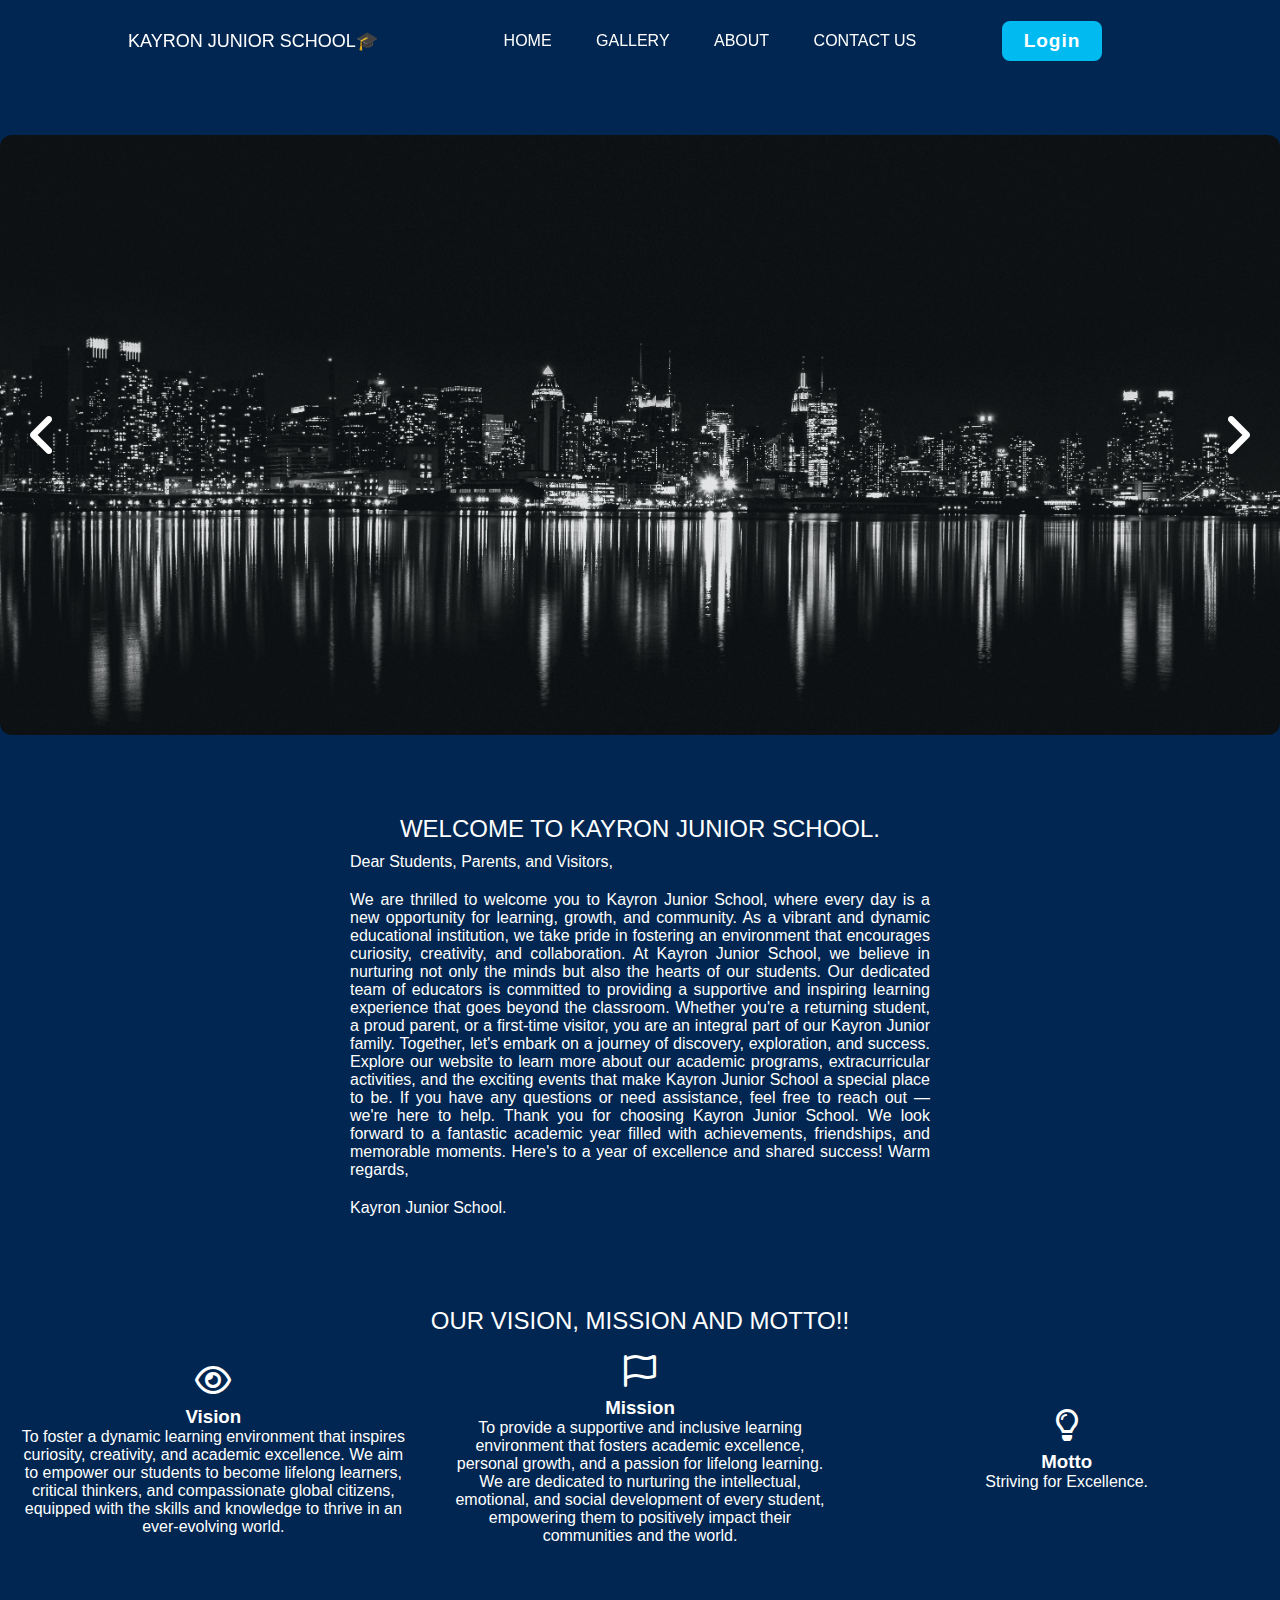
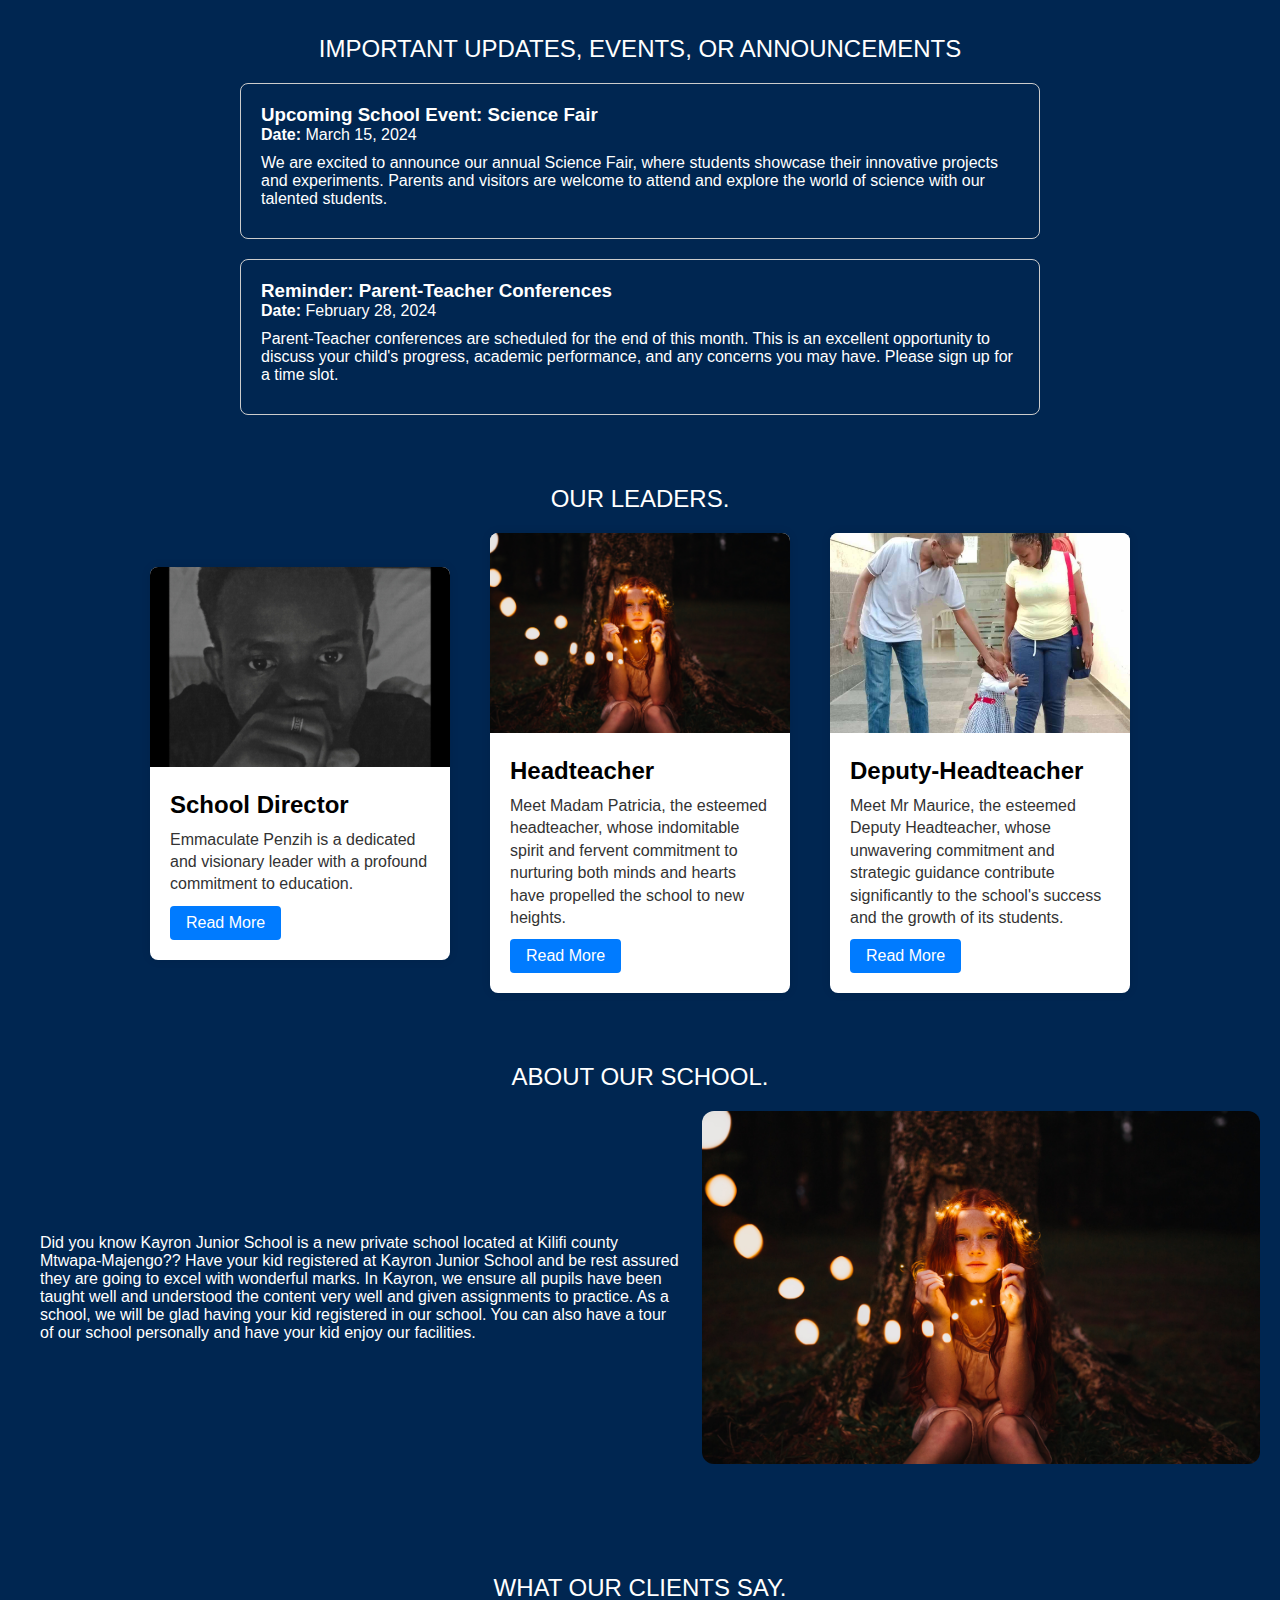
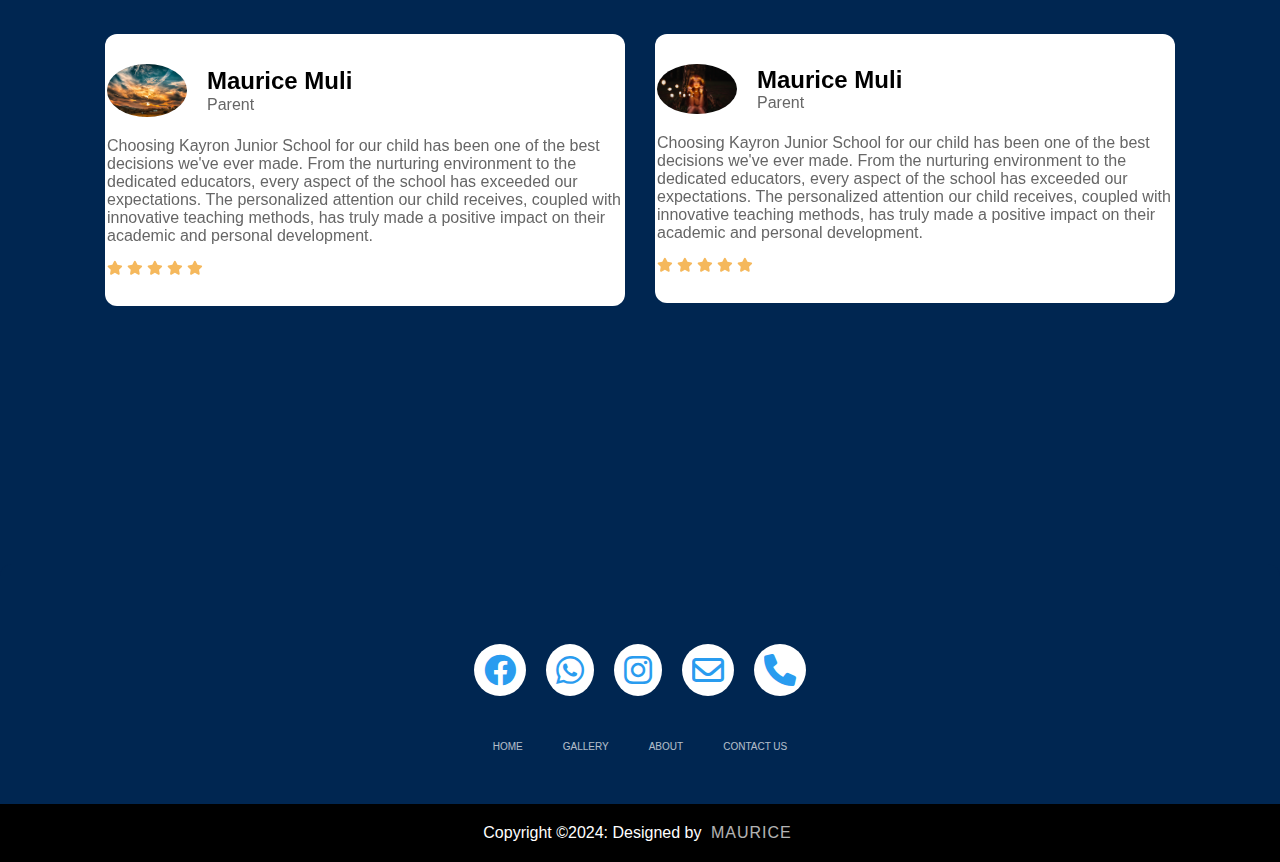
==== commit 0ade4ba6: "index.html update" ====
--- a/index.html
+++ b/index.html
@@ -5,6 +5,7 @@
     <meta name="viewport" content="width=device-width, initial-scale=1.0">
     <title>Kayron Junior School</title>
     <link rel="stylesheet" href="css/style.css">
+    <link rel="website icon" type="png" href="photos/Logo.jpg">
     <script src="https://cdn.jsdelivr.net/npm/swiper@11/swiper-bundle.min.js"></script>
     <link rel="stylesheet" href="https://cdn.jsdelivr.net/npm/swiper@11/swiper-bundle.min.css"/>
     <link rel="stylesheet" href="https://cdnjs.cloudflare.com/ajax/libs/font-awesome/5.15.4/css/all.min.css">
--- a/css/style.css
+++ b/css/style.css
@@ -10,7 +10,8 @@
 body
 {
   min-height: 100vh;
-  background: #f1f1f1;
+  background: #002651;
+  color: #fff;
 }
 /*HEADER*/
 .header
@@ -40,10 +41,12 @@
 }
 .logo
 {
-  font-size: 1.5rem;
-  color: #1292ee;
-  text-decoration: none;
-  font-weight: 700;
+  font-size: 18px;
+  font-family: sans-serif;
+  color: #fff;
+  text-decoration: none;
+  text-transform: uppercase;
+  font-weight: 300;
 }
 .navbar a
 {
@@ -170,6 +173,28 @@
   font-weight: 400;
   margin: 0 5px;
 }
+
+.introduction-header h2
+{
+  text-align: center;
+  font-size: 24px;
+  font-weight: 300;
+  font-family: sans-serif;
+  text-transform: uppercase;
+  margin-top: 80px; 
+}
+.introduction-content 
+{ 
+  text-align: center;
+}
+.introduction-content p
+{
+  max-width: 600px;
+  margin: 0 auto;
+  padding: 10px;
+  text-align: justify;
+  text-justify: inter-word;
+}
 /* caruosel */
 .carousel-container 
 {
@@ -178,16 +203,14 @@
   margin-bottom: 30px;
   margin-top: 15vh;
 }
-  
-  .carousel 
+.carousel 
 {
   border-radius: 12px;
   display: flex;
   overflow: hidden;
   height: 600px;
-}
-  
-  .slide 
+} 
+.slide 
 {
   height: 100%;
   width: 1400px;
@@ -216,23 +239,22 @@
   right: 30px;
 }
 /* grid items */
-.sch-grid
-{
-  background: #002651;
-  height: 50vh;
-  margin-bottom: 30px;
-  border-radius: 12px;
-  border: none;
+.vision-heading h2
+{
+  text-align: center;
+  font-size: 24px;
+  font-weight: 300;
+  font-family: sans-serif;
+  text-transform: uppercase;
+  margin-top: 80px; 
 }
 .grid-container 
 {
   display: flex;
   justify-content: space-around;
   align-items: center;
-  height: 30vh;
-  margin-top: 90px;
-}
-  .grid-item 
+}
+.grid-item 
 {
   color: white;
   font-weight: lighter;
@@ -243,7 +265,7 @@
   width: 30%;
   transition: background-color 0.3s ease;
 }
-  .grid-item i 
+.grid-item i 
 {
   font-size: 2em;
   font-weight: 300;
@@ -251,98 +273,20 @@
   margin-bottom: 10px;
 }
 /* about our school */
-.about
-{
-  border: none;
-  border-radius: 12px;
-  margin-top: 50px;
-  background: #002651;
-}
-  .color
-{
-  background: #B8B4BE;
-  border-radius: 12px;
-}
-  .about-heading
-{
-  text-align: center;
-  font-size: 1.5em;
-  font-family: Arial, Helvetica, sans-serif;
+.about-school
+{
+  margin-top: 20px;
+}
+.about-header h2
+{
+  text-align: center;
+  font-size: 24px;
   font-weight: 300;
-  color: #fff;
-}
-  .container 
-{
-  display: flex;
-  align-items: center;
-  justify-content: space-between;
-  max-width: 1200px;
-  margin: 0 auto;
-  padding: 20px;
-  margin-top: 30px;
-}
-
-  .container p 
-{
-  flex: 1;
-  color: white;
-  font-weight: lighter;
-  font-family: 'poppins',sans-serif;
-  margin-left: 20px;
-  margin-right: 20px;
-  max-width: 800px;
-}
-  .container img {
-  max-width: 40%;
-  border-radius: 8px;
-}
-  .learn
-{
-  text-align: center;
-    
-}
-  .learn a
-{
-  position: relative;
-  display: inline-flex;
-  text-decoration: none;
-  justify-content: center;
-  align-items: center;
-  width: 150px;
-  height: 40px;
-  color: #fff;
-  background-color: #00abf0;
-  border: 2px solid #00abf0;
-  border-radius: 8px;
-  font-size: 15px;
-  font-weight: 300;
-  letter-spacing: 1px;
-  margin-right: 30px;
-  margin-top: 20px;
-}
-  .learn a:hover
-{
-  background: #0056b3;
-  border: none;
-}
-.history
-{
-  margin-top: 15vh;
-  background: #002651;
-  border: 2px solid #f1f1f1;
-  border-radius: 12px;
-}
-
-.school-history h2
-{
-  font-size: 24px;
   font-family: sans-serif;
-  font-weight: 500;
-  text-align: center;
-  color: #fff;
   text-transform: uppercase;
-}
-.brief-history 
+  margin-top: 50px; 
+}
+.about-content
 {
   display: flex;
   align-items: center;
@@ -350,9 +294,8 @@
   max-width: 100%;
   margin: 0 auto;
   padding: 20px;
-  margin-top: 30px;
-}
-.brief-history p
+}
+.about-content p
 {
   flex: 1;
   color: #fff;
@@ -361,6 +304,40 @@
   margin-left: 20px;
   margin-right: 20px;
   max-width: 800px;
+}
+.about-content img
+{
+  max-width: 45%;
+  height: 100%;
+  border-radius: 12px;
+}
+.history
+{
+  margin-top: 15vh;
+  background: #002651;
+  border-radius: 12px;
+}
+.s-history h2
+{
+  font-size: 24px;
+  font-family: sans-serif;
+  font-weight: 500;
+  text-align: center;
+  color: #fff;
+  text-transform: uppercase;
+}
+.brief-history 
+{
+  display: flex;
+  align-items: center;
+  justify-content: space-between;
+}
+.brief-history p
+{
+  margin: 0 auto;
+  padding: 0;
+  text-align: justify;
+  text-justify: inter-word;
 }
 .brief-history img
 {
@@ -414,6 +391,8 @@
 {
   font-size: 1.5rem;
   margin-bottom: 10px;
+  color: #000;
+  font-weight: 500;
 }
 .leader-text
 {
@@ -437,11 +416,44 @@
 {
   color: #002651;
 }
+.events
+{
+  max-width: 800px;
+  margin: 70px auto;
+}
+.events h2
+{
+  text-align: center;
+  font-size: 24px;
+  font-weight: 300;
+  font-family: sans-serif;
+  text-transform: uppercase;
+  margin-bottom: 20px;
+}
+.update
+{
+  border: 1px solid #ccc;
+  border-radius: 8px;
+  padding: 20px;
+  margin-bottom: 20px;
+}
+.update h3
+{
+  margin-top: 0;
+}
+.update p
+{
+  margin-bottom: 10px;
+}
 /*  our leaders */
 .card-grid h2
 {
-  color: #fff;
-  text-align: center;
+  text-align: center;
+  font-size: 24px;
+  font-weight: 300;
+  font-family: sans-serif;
+  text-transform: uppercase;
+  margin-top: 50px;
 }
 .card-container 
 {
@@ -450,36 +462,40 @@
   align-items: center;
   flex-wrap: wrap;
   background: transparent;
-  }
-  .card 
-  {
+}
+.card 
+{
   width: 300px;
   background-color: #fff;
   border-radius: 8px;
   box-shadow: 0 0 10px rgba(0, 0, 0, 0.1);
   overflow: hidden;
   margin: 20px;
-  }
-  .card-image 
-  {
+}
+.card-image 
+{
   width: 100%;
   height: 200px;
   object-fit: cover;
-  }
-  
-  .card-content {
+}  
+.card-content 
+{
   padding: 20px;
-  }
-  .card-title {
+}
+.card-title 
+{
   font-size: 1.5rem;
   margin-bottom: 10px;
-  }
-  .card-text {
+  color: #000;
+}
+.card-text 
+{
   color: #333;
   font-size: 1rem;
   line-height: 1.4;
-  }
-  .card-button {
+}
+.card-button 
+{
   display: inline-block;
   padding: 8px 16px;
   margin-top: 10px;
@@ -488,14 +504,15 @@
   background-color: #007bff;
   border-radius: 4px;
   transition: background-color 0.3s ease;
-  }
+}
   
-  .card-button:hover {
+.card-button:hover 
+{
   background-color: #0056b3;
-  }
-  /* contact us page */
-  .contact
-  {
+}
+ /* contact us page */
+.contact
+{
   position: relative;
   min-height: 100vh;
   padding: 50px 20px;
@@ -503,50 +520,51 @@
   justify-content: center;
   align-items: center;
   flex-direction: column;
-  background: #f1f1f1;
-  color: #000;
+  background: #002651;
+  color: #fff;
   margin-top: 40px;
-  }
-  .contact .content
-  {
+}
+.contact .content
+{
   max-width: 800px;
   text-align: center;
-  }
-  .contact .content h2
-  {
-  font-size: 36px;
-  font-weight: 500;
-  color: #000;
-  font-family: Arial, Helvetica, sans-serif;
-  }
-  .contact .content p
-  {
+}
+.contact .content h2
+{
+  text-align: center;
+  font-size: 24px;
+  font-weight: 300;
+  font-family: sans-serif;
+  text-transform: uppercase;
+}
+.contact .content p
+{
   font-size: 15px;
   font-weight: 300;
   font-family: Arial, Helvetica, sans-serif;
-  }
-  .contact-us
-  {
+}
+.contact-us
+{
   width: 100%;
   display: flex;
   justify-content: center;
   align-items: center;
   margin-top: 30px;
-  }
-  .contact-us .contactInfo
-  {
+}
+.contact-us .contactInfo
+{
   width: 50%;
   display: flex;
   flex-direction: column;
-  }
-  .contact-us .contactInfo .box
-  {
+}
+.contact-us .contactInfo .box
+{
   position: relative;
   padding: 20px 0;
   display: flex;
-  }
-  .contact-us .contactInfo .box .icon
-  {
+}
+.contact-us .contactInfo .box .icon
+{
   min-width: 60px;
   height: 60px;
   background: #00bcd4;
@@ -556,73 +574,73 @@
   align-items: center;
   border-radius: 50%;
   font-size: 22px;
-  }
-  .contact-us .contactInfo .box .text
-  {
+}
+.contact-us .contactInfo .box .text
+{
   display: flex;
   margin-left: 20px;
   font-size: 16px;
   flex-direction: column;
   font-weight: 300;
   font-family: Arial, Helvetica, sans-serif;
-  }
-  .contact-us .contactInfo .box a
-  {
-    text-decoration: none;
-    color: #000;
-  }
-  .contact-us .contactInfo .box a:hover
-  {
-    text-decoration: underline;
-    color: #00abf0;
-  }
-  .contact-us .contactInfo .box h3
-  {
-    font-weight: 500;
-    color: #00bcd4;
-  }
-  .contact-form
-  {
-    width: 40%;
-    padding: 40px;
-    background: #002651;
-    border-radius: 12px;
-  }
-  .contact-form h2
-  {
-    font-size: 30px;
-    font-weight: 500;
-    color: #ffff;
-  }
-  .contact-form
-  {
-    color: #fff;
-  }
-  .contact-form .inputbox
-  {
-    position: relative;
-    width: 100%;
-    margin-top: 10px;
-  }
-  .contact-form .inputbox input,
-  .contact-form .inputbox textarea
-  {
-    width: 100%;
-    padding: 5px 10px 5px 5px;
-    font-size: 16px;
-    margin: 10px 0;
-    border: 2px solid #f1f1f1;
-    border-radius: 10px;
-   outline: none;
-  }
-  .contact-map
+}
+.contact-us .contactInfo .box a
+{
+  text-decoration: none;
+  color: #fff;
+}
+.contact-us .contactInfo .box a:hover
+{
+  text-decoration: underline;
+  color: #00abf0;
+}
+.contact-us .contactInfo .box h3
+{
+  font-weight: 500;
+  color: #00bcd4;
+}
+.contact-form
+{
+  width: 40%;
+  padding: 40px;
+  background: #00abf0;
+  border-radius: 12px;
+}
+.contact-form h2
+{
+  font-size: 30px;
+  font-weight: 500;
+  color: #ffff;
+}
+.contact-form
+{
+  color: #fff;
+}
+.contact-form .inputbox
+{
+  position: relative;
+  width: 100%;
+  margin-top: 10px;
+}
+.contact-form .inputbox input,
+.contact-form .inputbox textarea
+{
+  width: 100%;
+  padding: 5px 10px 5px 5px;
+  font-size: 16px;
+  margin: 10px 0;
+  border: 2px solid #f1f1f1;
+  border-radius: 10px;
+  outline: none;
+}
+.contact-map
 {
   justify-content: center;
   align-items: center;
 }
 .contact-map iframe
 {
-  background: #002651;
+  background: #007bff;
   border-radius: 12px;
   display: flex;
   justify-content: center;
@@ -631,13 +649,13 @@
   padding: 30px 40px;
   margin-left: 33%;
 }
-
 .map h2
 {
-  font-size: 36px;
-  font-weight: 500;
-  color: #00abf0;
-  text-align: center;
+  text-align: center;
+  font-size: 24px;
+  font-weight: 300;
+  font-family: sans-serif;
+  text-transform: uppercase;
 }
 /*  gallery page  */
 .im-grid
@@ -651,19 +669,20 @@
   font-weight: 500;
   text-align: center;
 }
-.image-grid {
+.image-grid 
+{
   display: grid;
   grid-template-columns: repeat(5, 1fr);
   gap: 10px;
 }
-
-.image-grid img {
+.image-grid img 
+{
   width: 100%;
   height: auto;
   cursor: pointer;
 }
-
-.zoom-overlay {
+.zoom-overlay 
+{
   display: none;
   position: fixed;
   top: 0;
@@ -675,13 +694,13 @@
   align-items: center;
   flex-direction: column;
 }
-
-.zoom-image {
+.zoom-image 
+{
   max-width: 80%;
   max-height: 80%;
 }
-
-.close-icon {
+.close-icon 
+{
   position: absolute;
   top: 10px;
   right: 10px;
@@ -690,7 +709,7 @@
   font-size: 24px;
 }
   /*  login form  */
-  .body
+.body
 {
   display: flex;
   justify-content: center;
@@ -789,9 +808,8 @@
 /*   testimonials  */
 .testimonial-container
 {
-  background: #002651;
   border-radius: 12px;
-  max-width: 1170px;
+  max-width: 1100px;
   margin: auto;
   height: 60vh;
   padding: 0 15px;
@@ -803,11 +821,11 @@
 }
 .section-header .title
 {
-  font-size: 35px;
-  font-weight: 600;
-  text-transform: capitalize;
-  color: #fff;
-  line-height: 1.2;
+  text-align: center;
+  font-size: 24px;
+  font-weight: 300;
+  font-family: sans-serif;
+  text-transform: uppercase;
   margin-top: 10vh;
 }
 .testimonails
@@ -817,8 +835,8 @@
 .testimonial-item
 {
   margin-top: 3.5vh;
-  background-color: hsl(0, 0%, 100%);
-  padding: 30px;
+  background-color: white;
+  padding: 30px 2px 30px 2px;
   border-radius: 12px;
 }
 .testimonial-item .info
@@ -838,7 +856,7 @@
   font-size: 24px;
   text-transform: capitalize;
   font-weight: 600;
-  color: #000 hsl(0, 0%, 0%);
+  color: #000;
   line-height: 1.2;
 }
 .testimonial-item .job
@@ -864,528 +882,528 @@
 /* MEDIA QUERIES */
 @media (max-width:992px) {
   .header{
-    padding: 1.3rem 5%;
-    }
+  padding: 1.3rem 5%;
+}
 }
 @media (max-width:768px) {
-    .icons{
-        display: inline-flex;
-    }
-    #check:checked~.icons #menu-icon{
-        display: none;
-    }
-    .icons #close-icon{
-        display: none;
-    }
-    #check:checked~.icons #close-icon{
-        display: block;
-    }
-    .logo{
-        font-size: 15px;
-    }
-    .navbar{
-        position: absolute;
-        top: 100%;
-        left: 0;
-        width: 100%;
-        height: 0;
-        background: #002651;
-        backdrop-filter: blur(50px);
-        box-shadow: 0.5rem 1rem rgba(0, 0, 0, .1);
-        overflow: hidden;
-        transition: .3s ease;
-    }
-    #check:checked~.navbar{
-        height: 17.7rem;
-    }
-    .navbar a{
-        display: block;
-        font-size: 1.1rem;
-        margin: 1.5rem 0;
-        text-align: center;
-        transform: translateY(-50px);
-        transition: .3s ease;
-    }
-    #check:checked~.navbar a{
-        transform: translateY(0);
-    }
-    .carousel{
-        height: 400px;
-    }
-    .grid-container{
-        flex-direction: column;
-        height: auto;
-    }
-    .grid-item{
-        width: 100%;
-        margin: 10px;
-    }
-    .sch-grid{
-        height: auto;
-    }
-    .container{
-        flex-direction: column;
-        align-items: center;
-    }
-    .container p
-    {
-        order: 1;
-        width: auto;
-    }
-    .container img{
-        max-width: 100%;
-        margin-top: 20px;
-    }
-    .card{
-        width: 100%;
-    }
-    .contact{
-      margin-top: 50px;
-    }
-    .contact-us {
-      flex-direction: row;
-      flex-wrap: wrap;
-      justify-content: space-between;
-    }
-    .contact-us .contactInfo{
-    width: 48%;
+.icons{
+  display: inline-flex;
+}
+#check:checked~.icons #menu-icon{
+  display: none;
+}
+.icons #close-icon{
+  display: none;
+}
+#check:checked~.icons #close-icon{
+  display: block;
+}
+.logo{
+  font-size: 12px;
+}
+.navbar{
+  position: absolute;
+  top: 100%;
+  left: 0;
+  width: 100%;
+  height: 0;
+  background: #002651;
+  backdrop-filter: blur(50px);
+  box-shadow: 0.5rem 1rem rgba(0, 0, 0, .1);
+  overflow: hidden;
+  transition: .3s ease;
+}
+#check:checked~.navbar{
+  height: 17.7rem;
+}
+.navbar a{
+  display: block;
+  font-size: 1.1rem;
+  margin: 1.5rem 0;
+  text-align: center;
+  transform: translateY(-50px);
+  transition: .3s ease;
+}
+#check:checked~.navbar a{
+  transform: translateY(0);
+}
+.carousel{
+  height: 400px;
+}
+.grid-container{
+  flex-direction: column;
+  height: auto;
+}
+.grid-item{
+  width: 100%;
+  margin: 10px;
+}
+.sch-grid{
+  height: auto;
+}
+.card{
+  width: 100%;
+}
+.contact{
+  margin-top: 50px;
+}
+.contact-us {
+  flex-direction: row;
+  flex-wrap: wrap;
+  justify-content: space-between;
+}
+.contact-us .contactInfo{
+  width: 48%;
   }
-  .contact-form{
-    width: 1200px;
-    padding: 30px 40px;
+.contact-form{
+  width: 1200px;
+  padding: 30px 40px;
+}
+.contact-map h2{
+  text-align: center;
+}
+.contact-map iframe{
+  margin-left: 6%;
+  padding: 30px 34px;
+  width: 85%;
+  height: 85%;
+}
+.image-grid{
+  grid-template-columns: repeat(2, 1fr);
+}
+.testimonial-container {
+  height: auto;
+}
+.section-header .title {
+  font-size: 28px;
+  margin-top: 3vh;
   }
-  .contact-map h2{
-    text-align: center;
+.testimonails {
+  padding: 30px 0;
   }
-  .contact-map iframe{
-    margin-left: 6%;
-    padding: 30px 34px;
-    width: 85%;
-    height: 85%;
+  .about-content{
+  flex-direction: column;
+  text-align: center;
   }
-  .image-grid{
-    grid-template-columns: repeat(2, 1fr);
+  .about-content img {
+  max-width: 100%;
+  margin-top: 20px;
   }
-  .testimonial-container {
-    height: auto;
-  }
-
-  .section-header .title {
-    font-size: 28px;
-    margin-top: 3vh;
-  }
-
-  .testimonails {
-    padding: 30px 0;
-  }
-  .brief-history{
-    flex-direction: column;
-    text-align: center;
-  }
-  .brief-history img{
-    max-width: 100%;
-    margin-top: 20px;
-  }
-  footer{
-    width: 100%;
-  }
-  .socialIcons a i{
-    font-size: 12px;
-  }
-  .socialIcons a{
-    border-radius: 50%;
-    font-size: 12px;
-  }
-    .footerNav ul{
-    flex-direction: column;
-  }
-    .footerNav ul li{
-    width: 100%;
-    text-align: center;
-    margin: 10px;
-  }
+.brief-history{
+  flex-direction: column;
+  text-align: center;
+}
+.brief-history img{
+  max-width: 100%;
+  margin-top: 20px;
+}
+footer{
+  width: 100%;
+}
+.socialIcons a i{
+  font-size: 12px;
+}
+.socialIcons a{
+  border-radius: 50%;
+  font-size: 12px;
+}
+.footerNav ul{
+  flex-direction: column;
+}
+.footerNav ul li{
+width: 100%;
+  text-align: center;
+  margin: 10px;
+}
 }
 @media only screen and (max-width: 480px) {
-  .image-grid {
-    grid-template-columns: 1fr;
-  }
+.image-grid {
+  grid-template-columns: 1fr;
+}
 }
 
 .dashboard-header
 {
-    top: 0;
-    left: 0;
-    margin-top: auto;
-    padding: 1.3rem 8%;
-    display: flex;
-    justify-content: space-between;
-    align-items: center;
-    background: #6DC3D0;
+  top: 0;
+  left: 0;
+  margin-top: auto;
+  padding: 1.3rem 8%;
+  display: flex;
+  justify-content: space-between;
+  align-items: center;
+  background: #6DC3D0;
 }
 .dash-logo
 {
-    text-decoration: none;
-    color: #fff;
-    font-size: 1.2rem;
-    font-weight: 800;
+  text-decoration: none;
+  color: #fff;
+  font-size: 1.2rem;
+  font-weight: 800;
 }
 .kayron
 {
-    font-weight: 100;
+  font-weight: 100;
 }
 .dash-nav a
 {
-    text-decoration: none;
-    padding-left: 10px;
-    color: #fff;
-    cursor: pointer;
+  text-decoration: none;
+  padding-left: 10px;
+  color: #fff;
+  cursor: pointer;
 }
 .dash-nav a i
 {
-    margin-right: 3px;
+  margin-right: 3px;
 }
 .dash-nav a:hover
 {
-    background: lightgray;
-    background-size: auto;
+  background: lightgray;
+  background-size: auto;
 }
 .dash-nav .fa-cogs,
 .fa-user
 {
-    color: #000;
+  color: #000;
 }
 .portal
 {
-    margin-top: 10px;
-    display: grid;
-    grid-template-columns: 14rem auto 14rem;
-    gap: 7%;
+  margin-top: 10px;
+  display: grid;
+  grid-template-columns: 14rem auto 14rem;
+  gap: 7%;
 }
 .left-dashboard
 {
-    height: 80vh;
-    width: 300px;
-    border-radius: 10px;
-    text-align: center;
-    background: #91B150;
+  height: 80vh;
+  width: 300px;
+  border-radius: 10px;
+  text-align: center;
+  background: #91B150;
 }
 .right-dashboard
 {
-    border-radius: 10px;
-    height: 80vh;
-    width: 950px;
-    text-align: center;
-    background: yellowgreen;
+  border-radius: 10px;
+  height: 80vh;
+  width: 950px;
+  text-align: center;
+  background: yellowgreen;
 }
 .left-top-icon {
-    display: flex;
-    align-items: center;
+  display: flex;
+  align-items: center;
 }
 
 .left-top-icon img {
-    display: flex;
-    flex-direction: row;
-    margin-right: 10px; 
-    height: 10vh;
+  display: flex;
+  flex-direction: row;
+  margin-right: 10px; 
+  height: 10vh;
 }
 
-.left-top-icon h2 {
-    color: #fff;
-    font-size: 15px;
-    margin: 0; 
+.left-top-icon h2 
+{
+  color: #fff;
+  font-size: 15px;
+  margin: 0; 
+}
+.left-top-icon a 
+{
+  text-decoration: none;
+  color: #fff;
+  font-size: 12px;
+}
+.left-top-icon .fa-circle 
+{
+  color: green;
+  font-size: 10px;
+}
+.dash-photo 
+{
+  padding: 10px;
+}
+.left-main
+{
+  display: flex;
+  flex-direction: row;
+}
+.left-top-main h2
+{
+  color: #4B646F;
+  padding: 5px;
+  font-size: 12px;
+  margin-right: 20vh;
+}
+.left-top-main a
+{
+  display: flex;
+  flex-direction: row;
+  text-decoration: none;
+  padding: 8px;
+  color: #fff;
+}
+.left-top-main a i
+{
+  margin-right: 8px;
+  color: #000;
+}
+.main-left-bottom
+{
+  display: flex;
+  flex-direction: row;
+}
+.bottom-content h2
+{
+  color: #4B646F;
+  padding: 5px;
+  text-transform: uppercase;
+  font-size: 12px;
+  margin-right: 20vh;
+}
+.bottom-content a
+{
+  display: flex;
+  flex-direction: row;
+  text-decoration: none;
+  padding: 8px;
+  color: #fff;
+}
+.bottom-content a i
+{
+  margin-right: 8px;
+  color: #000;
+}
+.right-cards {
+  display: flex;
+  flex-direction: row;
+  gap: 20px; 
 }
 
-.left-top-icon a {
-    text-decoration: none;
-    color: #fff;
-    font-size: 12px;
+.cards-content-top 
+{
+  border: 1px solid #ccc;
+  border-radius: 8px;
+  box-shadow: 0 0 10px rgba(0, 0, 0, 0.1);
+  width: 300px;
+  height: 100px;
+  background: #f39c12;
+  text-align: left; 
+  box-sizing: border-box;
+  display: flex;
+  align-items: center;
+}
+.cards-icons-top 
+{
+  position: relative;
+  height: 100px;
+  left: 10;
+  width: 90px;
+  border-top-left-radius: 8px;
+  border-bottom-left-radius: 8px;
+  background: #00000033;
+  display: flex;
+  align-items: center; 
+}
+.cards-icons-top i 
+{
+  font-size: 70px; 
+  color: #fff; 
+  margin-right: 10px; 
+}
+.cards-info-top 
+{
+  margin-left: 5px;
+  flex: 1; 
+}
+.cards-info-top h2 
+{
+  color: #fff;
+  font-weight: lighter;
+  font-size: 15px; 
+  margin-bottom: 5px; 
+}
+.progress-container 
+{
+  height: 3px; 
+  background-color: #f0f0f0; 
+  width: 100%; 
+  margin-top: 10px; 
+  margin-right: 30%;
+}
+.progress-bar 
+{
+  height: 100%;
+  background-color: #007bff; 
+}
+.cards-info-top p  
+{
+  font-size: 16px;
+  font-weight: bold;
+  color: #fff;
+  margin: 10px; 
+}
+.cards-info-top a
+{
+  color: #fff;
+  text-decoration: none;
+  bottom: 30px;
+}
+.cards-info-top a i
+{
+  font-size: 14px;
+}
+.cards-content-bottom 
+{
+  border: 1px solid #ccc;
+  border-radius: 8px;
+  box-shadow: 0 0 10px rgba(0, 0, 0, 0.1);
+  width: 300px;
+  height: 100px;
+  background: #00c0ef;
+  text-align: left; 
+  box-sizing: border-box;
+  display: flex;
+  align-items: center;
+}
+.cards-icons-bottom 
+{
+  position: relative;
+  height: 100px;
+  left: 10;
+  width: 90px;
+  border-top-left-radius: 8px;
+  border-bottom-left-radius: 8px;
+  background: #00000033;
+  display: flex;
+  align-items: center;
 }
 
-.left-top-icon .fa-circle {
-    color: green;
-    font-size: 10px;
+.cards-icons-bottom i 
+{
+  font-size: 70px;
+  color: #f1f1f1; 
+  margin-right: 10px;
 }
 
-.dash-photo {
-    padding: 10px;
-}
-.left-main
-{
-    display: flex;
-    flex-direction: row;
-}
-.left-top-main h2
-{
-    color: #4B646F;
-    padding: 5px;
-    font-size: 12px;
-    margin-right: 20vh;
-}
-.left-top-main a
-{
-    display: flex;
-    flex-direction: row;
-    text-decoration: none;
-    padding: 8px;
-    color: #fff;
-}
-.left-top-main a i
-{
-    margin-right: 8px;
-    color: #000;
-}
-.main-left-bottom
-{
-    display: flex;
-    flex-direction: row;
-}
-.bottom-content h2
-{
-    color: #4B646F;
-    padding: 5px;
-    text-transform: uppercase;
-    font-size: 12px;
-    margin-right: 20vh;
-}
-.bottom-content a
-{
-    display: flex;
-    flex-direction: row;
-    text-decoration: none;
-    padding: 8px;
-    color: #fff;
-}
-.bottom-content a i
-{
-    margin-right: 8px;
-    color: #000;
-}
-.right-cards {
-    display: flex;
-    flex-direction: row;
-    gap: 20px; 
-}
-
-.cards-content-top {
-    border: 1px solid #ccc;
-    border-radius: 8px;
-    box-shadow: 0 0 10px rgba(0, 0, 0, 0.1);
-    width: 300px;
-    height: 100px;
-    background: #f39c12;
-    text-align: left; 
-    box-sizing: border-box;
-    display: flex;
-    align-items: center;
-}
-
-.cards-icons-top {
-    position: relative;
-    height: 100px;
-    left: 10;
-    width: 90px;
-    border-top-left-radius: 8px;
-    border-bottom-left-radius: 8px;
-    background: #00000033;
-    display: flex;
-    align-items: center; 
-}
-
-.cards-icons-top i {
-    font-size: 70px; 
-    color: #fff; 
-    margin-right: 10px; 
-}
-
-.cards-info-top {
-    margin-left: 5px;
-    flex: 1; 
-}
-
-.cards-info-top h2 {
-    color: #fff;
-    font-weight: lighter;
-    font-size: 15px; 
-    margin-bottom: 5px; 
-}
-.progress-container {
-    height: 3px; 
-    background-color: #f0f0f0; 
-    width: 100%; 
-    margin-top: 10px; 
-    margin-right: 30%;
-}
-
-.progress-bar {
-    height: 100%;
-    background-color: #007bff; 
-}
-
-.cards-info-top p {
-    font-size: 16px;
-    font-weight: bold;
-    color: #fff;
-    margin: 10px; 
-}
-.cards-info-top a
-{
-    color: #fff;
-    text-decoration: none;
-    bottom: 30px;
-}
-.cards-info-top a i
-{
-    font-size: 14px;
-}
-.cards-content-bottom {
-    border: 1px solid #ccc;
-    border-radius: 8px;
-    box-shadow: 0 0 10px rgba(0, 0, 0, 0.1);
-    width: 300px;
-    height: 100px;
-    background: #00c0ef;
-    text-align: left; 
-    box-sizing: border-box;
-    display: flex;
-    align-items: center;
-}
-
-.cards-icons-bottom {
-    position: relative;
-    height: 100px;
-    left: 10;
-    width: 90px;
-    border-top-left-radius: 8px;
-    border-bottom-left-radius: 8px;
-    background: #00000033;
-    display: flex;
-    align-items: center;
-}
-
-.cards-icons-bottom i {
-    font-size: 70px;
-    color: #f1f1f1; 
-    margin-right: 10px;
-}
-
-.cards-info-bottom {
-    margin-left: 5px;
-    flex: 1; 
-}
-
-.cards-info-bottom h2 {
-    color: #fff;
-    font-weight: lighter;
-    font-size: 15px; 
-    margin-bottom: 5px;
-}
-
-.cards-info-bottom p {
-    font-size: 16px;
-    font-weight: bold;
-    color: #fff;
-    margin: 10px; 
+.cards-info-bottom 
+{
+  margin-left: 5px;
+  flex: 1; 
+}
+.cards-info-bottom h2 
+{
+  color: #fff;
+  font-weight: lighter;
+  font-size: 15px; 
+  margin-bottom: 5px;
+}
+.cards-info-bottom p 
+{
+  font-size: 16px;
+  font-weight: bold;
+  color: #fff;
+  margin: 10px; 
 }
 .cards-info-bottom a
 {
-    color: #fff;
-    text-decoration: none;
-    bottom: 30px;
+  color: #fff;
+  text-decoration: none;
+  bottom: 30px;
 }
 .cards-info-bottom a i
 {
-    font-size: 14px;
-}
-.cards-content-middle {
-    border: 1px solid #ccc;
-    border-radius: 8px;
-    box-shadow: 0 0 10px rgba(0, 0, 0, 0.1);
-    width: 300px;
-    height: 100px;
-    background: #00a65a;
-    text-align: left;
-    box-sizing: border-box;
-    display: flex;
-    align-items: center;
-}
-
-.cards-icons-middle {
-    position: relative;
-    height: 100px;
-    left: 10;
-    width: 90px;
-    border-top-left-radius: 8px;
-    border-bottom-left-radius: 8px;
-    background: #00000033;
-    display: flex;
-    align-items: center;
-}
-
-.cards-icons-middle i {
-    font-size: 70px;
-    color: #fff;
-    margin-right: 10px;
-}
-
-.cards-info-middle {
-    margin-left: 5px;
-    flex: 1; 
-}
-
-.cards-info-middle h2 {
-    color: #fff;
-    font-weight: lighter;
-    font-size: 15px; 
-    margin-bottom: 5px;
-}
-
-.cards-info-middle p {
-    font-size: 16px;
-    font-weight: bold;
-    color: #fff;
-    margin: 10px; 
+  font-size: 14px;
+}
+.cards-content-middle 
+{
+  border: 1px solid #ccc;
+  border-radius: 8px;
+  box-shadow: 0 0 10px rgba(0, 0, 0, 0.1);
+  width: 300px;
+  height: 100px;
+  background: #00a65a;
+  text-align: left;
+  box-sizing: border-box;
+  display: flex;
+  align-items: center;
+}
+.cards-icons-middle 
+{
+  position: relative;
+  height: 100px;
+  left: 10;
+  width: 90px;
+  border-top-left-radius: 8px;
+  border-bottom-left-radius: 8px;
+  background: #00000033;
+  display: flex;
+  align-items: center;
+}
+.cards-icons-middle i 
+{
+  font-size: 70px;
+  color: #fff;
+  margin-right: 10px;
+}
+.cards-info-middle 
+{
+  margin-left: 5px;
+  flex: 1; 
+}
+.cards-info-middle h2 
+{
+  color: #fff;
+  font-weight: lighter;
+  font-size: 15px; 
+  margin-bottom: 5px;
+}
+.cards-info-middle p 
+{
+  font-size: 16px;
+  font-weight: bold;
+  color: #fff;
+  margin: 10px; 
 }
 .cards-info-middle a
 {
-    color: #fff;
-    text-decoration: none;
-    bottom: 30px;
+  color: #fff;
+  text-decoration: none;
+  bottom: 30px;
 }
 .cards-info-middle a i
 {
-    font-size: 14px;
+  font-size: 14px;
 }
 @media (max-width: 768px) {
-    .portal{
-        display: block;
-    }
-    .left-dashboard{
-        width: 100%;
-    }
-    .right-dashboard{
-        width: 100%;
-        margin-top: 20px;
-    }
-    .dashboard-header{
-        display: flex;
-        flex-direction: column;
-    }
-    .dash-logo{
-        font-size: 26px;
-    }
-    .dash-nav{
-        margin-right: 10px;
-        display: flex;
-        flex-direction: row;
-        font-size: 14px;
-    }
-    .right-cards{
-        display: flex;
-        flex-direction: column;
-    }
-    .cards-content-top,
-    .cards-content-middle,
-    .cards-content-bottom{
-        width: 100%;
-    }
+.portal{
+  display: block;
+}
+.left-dashboard{
+  width: 100%;
+  }
+  .right-dashboard{
+  width: 100%;
+  margin-top: 20px;
+}
+.dashboard-header{
+  display: flex;
+  flex-direction: column;
+}
+.dash-logo{
+  font-size: 26px;
+}
+.dash-nav{
+  margin-right: 10px;
+  display: flex;
+  flex-direction: row;
+  font-size: 14px;
+}
+.right-cards{
+  display: flex;
+  flex-direction: column;
+}
+.cards-content-top,
+.cards-content-middle,
+.cards-content-bottom{
+  width: 100%;
+}
 }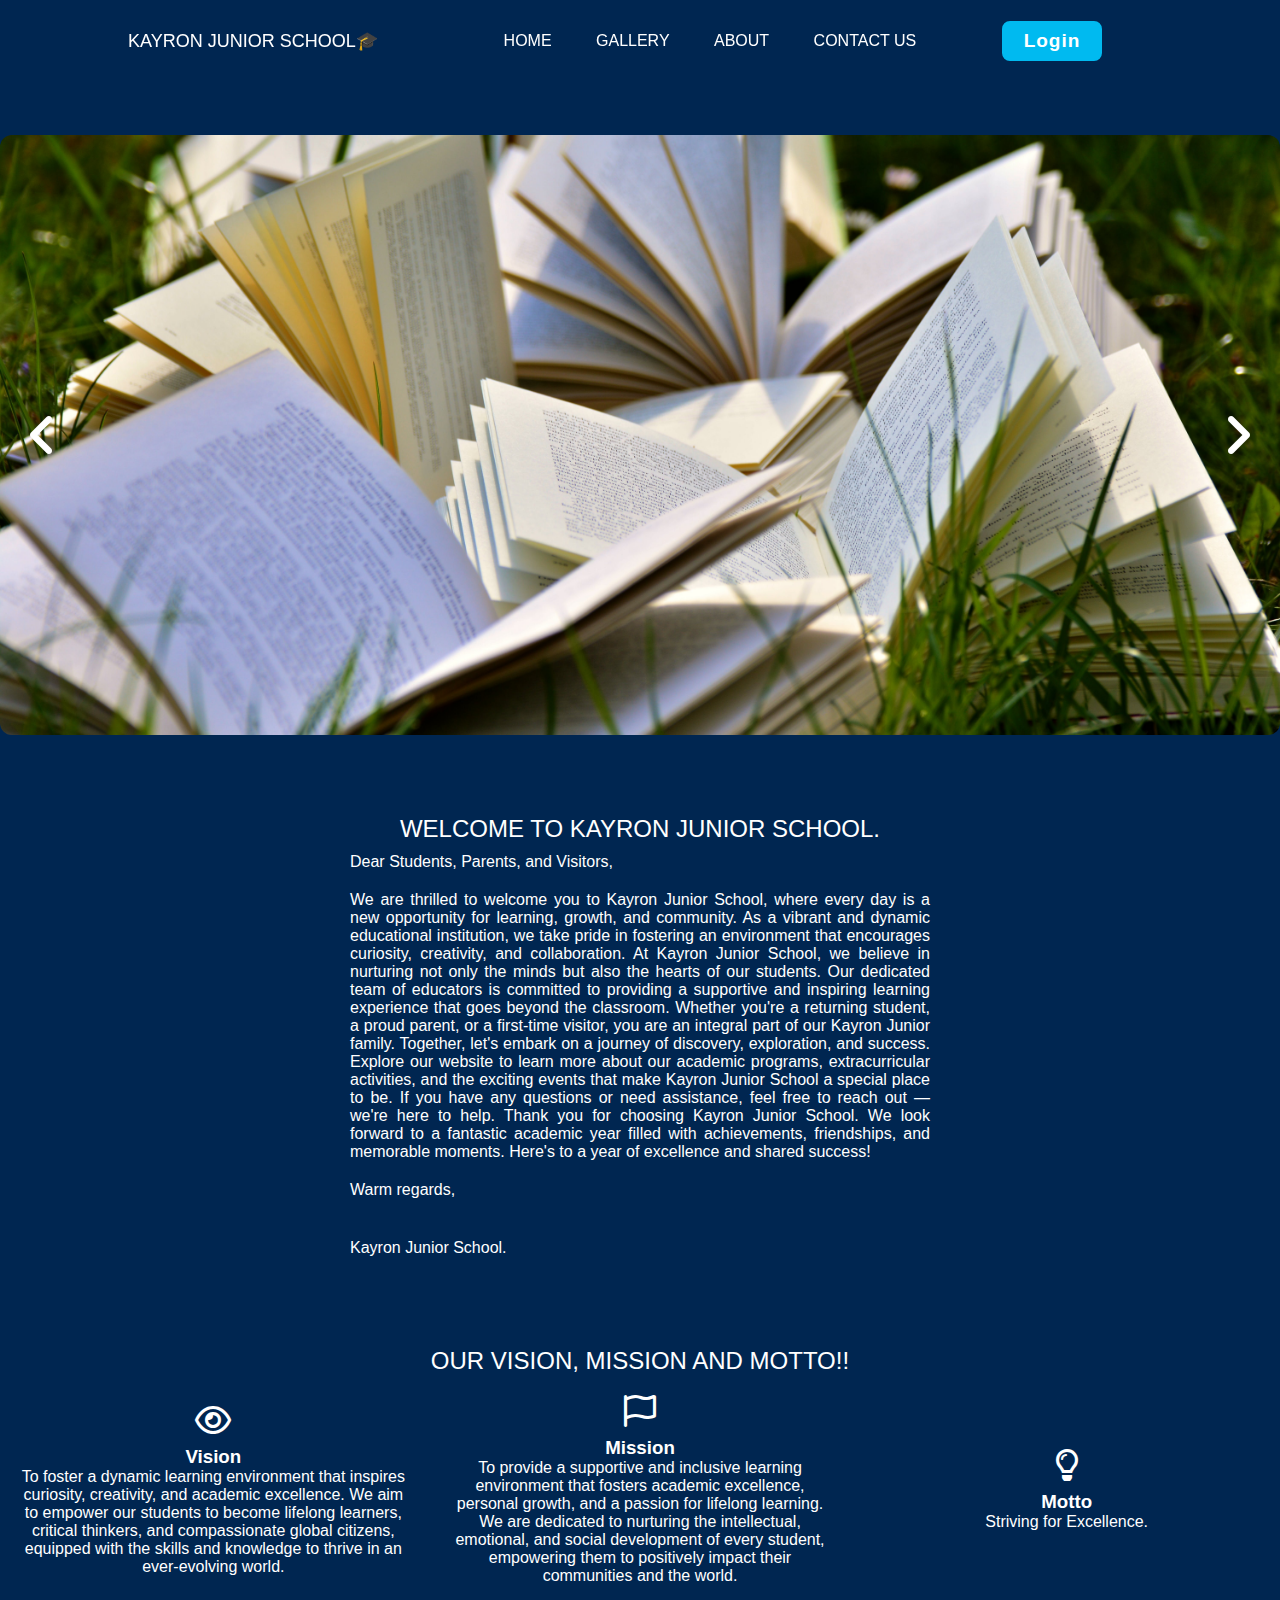
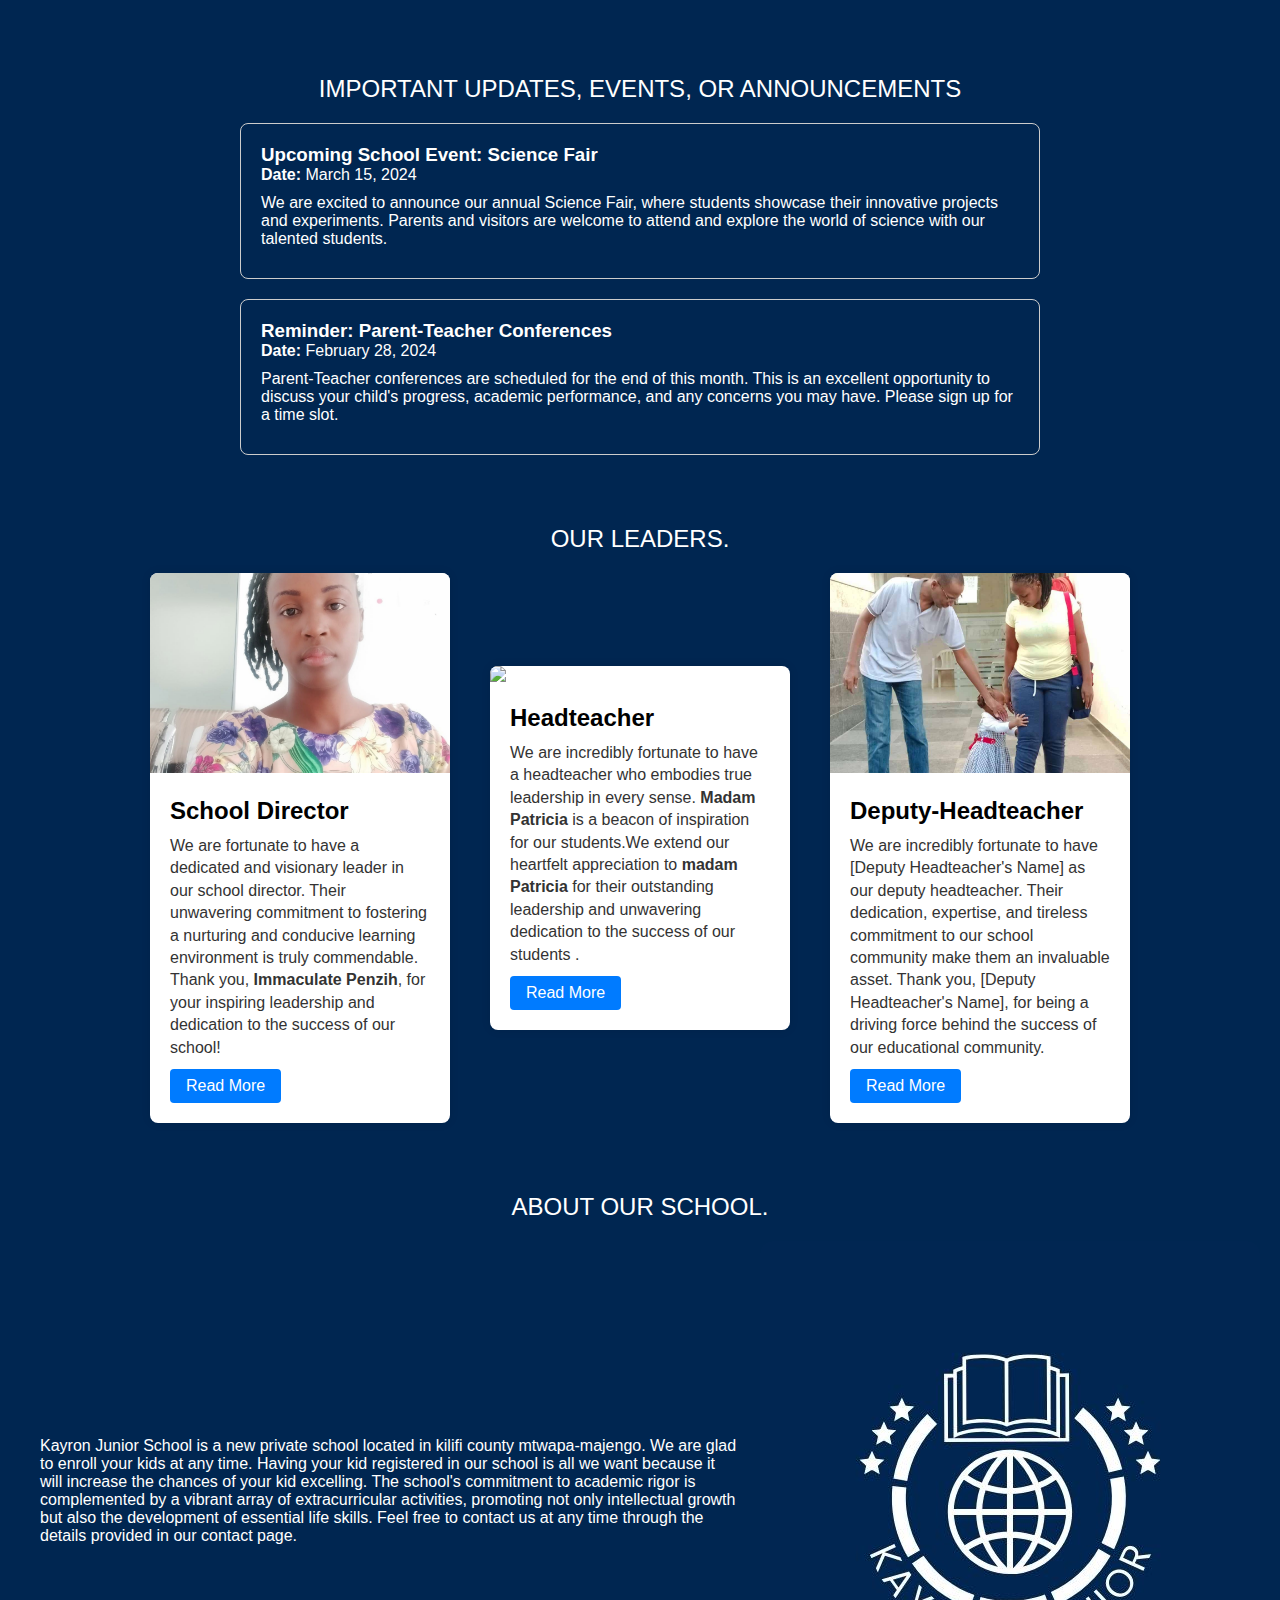
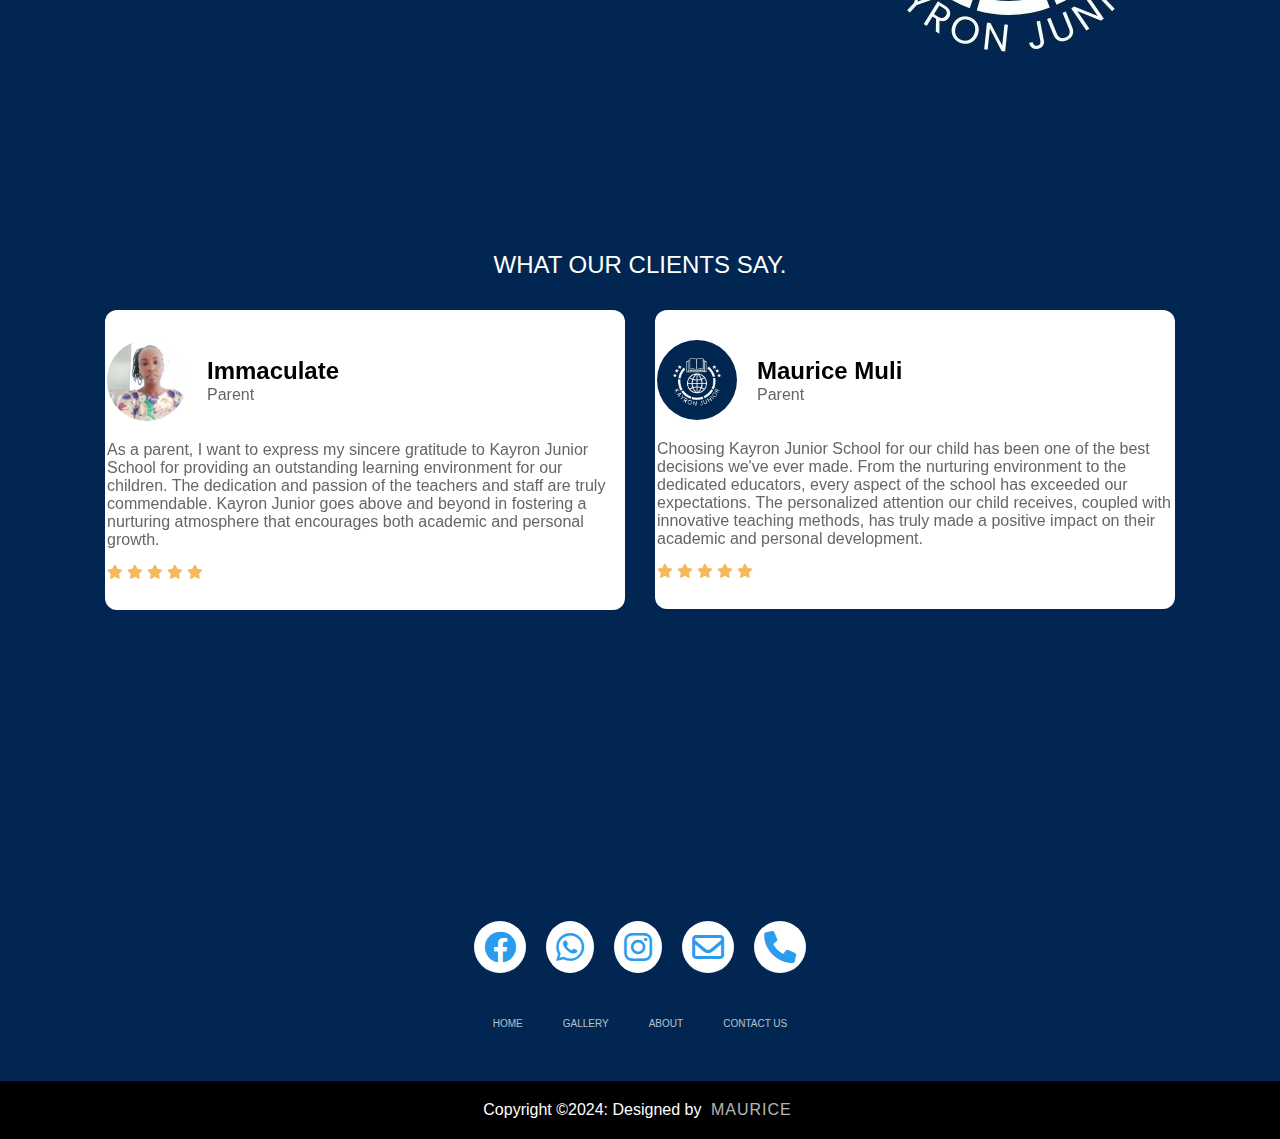
==== commit 8a0645d8: "index.html update" ====
--- a/index.html
+++ b/index.html
@@ -16,7 +16,7 @@
 <body>
     <!--header section-->
     <header class="header">
-        <a href="" class="logo">Kayron Junior School🎓</a>
+        <a href="index.html" class="logo">Kayron Junior School🎓</a>
 
         <input type="checkbox" id="check">
         <label for="check" class="icons">
@@ -36,7 +36,7 @@
      <main>
         <div class="carousel-container">
             <div class="carousel">
-              <img class="slide" src="photos/dark.jpg" alt="Image 1">
+              <img class="slide" src="photos/book4.jpg" alt="Image 1">
               <img class="slide" src="photos/dark1.jpg" alt="Image 2">
               <img class="slide" src="photos/dark2.jpg" alt="Image 3">
               <img class="slide" src="photos/dark3.jpg" alt="Image 4">
@@ -67,7 +67,9 @@
         
         Here's to a year of excellence and shared success!
         
+       <p>
         Warm regards,
+       </p>
       </p>
       <p class="ending">Kayron Junior School.</p>
             </div>
@@ -114,18 +116,25 @@
               <h2>OUR LEADERS.</h2>
             <div class="card-container">
               <div class="card">
-                <img src="photos/maurice.jpg" alt="Image 1" class="card-image">
+                <img src="photos/aunty.jpg" alt="Image 1" class="card-image">
                 <div class="card-content">
                   <h3 class="card-title">School Director</h3>
-                  <p class="card-text">Emmaculate Penzih is a dedicated and visionary leader with a profound commitment to education.</p>
+                  <p class="card-text">
+                    We are fortunate to have a dedicated and visionary leader in our school director. 
+                    Their unwavering commitment to fostering a nurturing and conducive learning environment is truly commendable.
+                    Thank you, <b>Immaculate Penzih</b>, for your inspiring leadership and dedication to the success of our school!
+                  </p>
                   <a href="about.html" class="card-button">Read More</a>
                 </div>
               </div>              
               <div class="card">
-                <img src="photos/dark4.jpg" alt="Image 2" class="card-image">
+                <img src="photos/kayla.jpg" alt="Image 2" class="card-image">
                 <div class="card-content">
                   <h3 class="card-title">Headteacher</h3>
-                  <p class="card-text">Meet Madam Patricia, the esteemed headteacher, whose indomitable spirit and fervent commitment to nurturing both minds and hearts have propelled the school to new heights.</p>
+                  <p class="card-text">
+                    We are incredibly fortunate to have a headteacher who embodies true leadership in every sense. 
+                    <b>Madam Patricia</b> is a beacon of inspiration for our students.We extend our heartfelt appreciation to <b>madam Patricia</b> for their outstanding leadership and unwavering dedication to the success of our students .
+                  </p>
                   <a href="about.html" class="card-button">Read More</a>
                 </div>
               </div>
@@ -133,7 +142,10 @@
                 <img src="photos/papa j.jpg" alt="Image 3" class="card-image">
                 <div class="card-content">
                   <h3 class="card-title">Deputy-Headteacher</h3>
-                  <p class="card-text">Meet Mr Maurice, the esteemed Deputy Headteacher, whose unwavering commitment and strategic guidance contribute significantly to the school's success and the growth of its students.</p>
+                  <p class="card-text">
+                    We are incredibly fortunate to have [Deputy Headteacher's Name] as our deputy headteacher. Their dedication, expertise, and tireless commitment to our school community make them an invaluable asset.
+                    Thank you, [Deputy Headteacher's Name], for being a driving force behind the success of our educational community.
+                  </p>
                   <a href="about.html" class="card-button">Read More</a>
                 </div>
               </div>
@@ -147,13 +159,12 @@
       </div>
       <div class="about-content">
         <p>
-          Did you know Kayron Junior School is a new private school located at Kilifi county Mtwapa-Majengo??
-          Have your kid registered at Kayron Junior School and be rest assured they are going to excel with wonderful marks.
-          In Kayron, we ensure all pupils have been taught well and understood the content very well and given assignments to practice.
-          As a school, we will be glad having your kid registered in our school.
-          You can also have a tour of our school personally and have your kid enjoy our facilities.
+          Kayron Junior School is a new private school located in kilifi county mtwapa-majengo. We are glad to enroll your kids at any time. 
+          Having your kid registered in our school is all we want because it will increase the chances of your kid excelling.
+          The school's commitment to academic rigor is complemented by a vibrant array of extracurricular activities, promoting not only intellectual growth but also the development of essential life skills. 
+          Feel free to contact us at any time through the details provided in our contact page.
       </p>
-      <img src="photos/dark4.jpg" alt="image1">
+      <img src="photos/Logo.jpg" alt="image1">
       </div>
      </section>
      <!--   testimonials   -->
@@ -167,13 +178,36 @@
             <div class="swiper-wrapper">
               <div class="swiper-slide testimonial-item">
                 <div class="info">
-                  <img src="photos/dark3.jpg" alt="">
+                  <img src="photos/aunty.jpg" alt="">
+                  <div class="text-box">
+                    <h3 class="name">Immaculate</h3>
+                    <span class="job">Parent</span>
+                  </div>
+                </div>
+                <p>
+                  As a parent, I want to express my sincere gratitude to Kayron Junior School for providing an outstanding learning environment for our children.
+                  The dedication and passion of the teachers and staff are truly commendable. Kayron Junior goes above and beyond in fostering a nurturing atmosphere that encourages both academic and personal growth.
+                </p>
+                <div class="rating">
+                  <i class="fa fa-star"></i>
+                  <i class="fa fa-star"></i>
+                  <i class="fa fa-star"></i>
+                  <i class="fa fa-star"></i>
+                  <i class="fa fa-star"></i>
+                </div>
+              </div>
+              <div class="swiper-slide testimonial-item">
+                <div class="info">
+                  <img src="photos/Logo.jpg" alt="">
                   <div class="text-box">
                     <h3 class="name">Maurice Muli</h3>
                     <span class="job">Parent</span>
                   </div>
                 </div>
-                <p>Choosing Kayron Junior School for our child has been one of the best decisions we've ever made. From the nurturing environment to the dedicated educators, every aspect of the school has exceeded our expectations. The personalized attention our child receives, coupled with innovative teaching methods, has truly made a positive impact on their academic and personal development.</p>
+                <p>Choosing Kayron Junior School for our child has been one of the best decisions we've ever made. 
+                  From the nurturing environment to the dedicated educators, every aspect of the school has exceeded our expectations. 
+                  The personalized attention our child receives, coupled with innovative teaching methods, has truly made a positive impact on their academic and personal development.
+                </p>
                 <div class="rating">
                   <i class="fa fa-star"></i>
                   <i class="fa fa-star"></i>
@@ -184,13 +218,17 @@
               </div>
               <div class="swiper-slide testimonial-item">
                 <div class="info">
-                  <img src="photos/dark4.jpg" alt="">
+                  <img src="photos/kayron.jpg" alt="">
                   <div class="text-box">
-                    <h3 class="name">Maurice Muli</h3>
+                    <h3 class="name">Abdalla Hussein</h3>
                     <span class="job">Parent</span>
                   </div>
                 </div>
-                <p>Choosing Kayron Junior School for our child has been one of the best decisions we've ever made. From the nurturing environment to the dedicated educators, every aspect of the school has exceeded our expectations. The personalized attention our child receives, coupled with innovative teaching methods, has truly made a positive impact on their academic and personal development.</p>
+                <p>
+                  I want to express my heartfelt appreciation for the incredible experience our family has had with Kayron Junior. 
+                  From the moment our child enrolled, we've witnessed a school that truly prioritizes both academic excellence and the overall well-being of its students.
+                  The school's commitment to fostering creativity, critical thinking, and a sense of community is clearly evident. 
+                </p>
                 <div class="rating">
                   <i class="fa fa-star"></i>
                   <i class="fa fa-star"></i>
@@ -201,30 +239,17 @@
               </div>
               <div class="swiper-slide testimonial-item">
                 <div class="info">
-                  <img src="photos/dark4.jpg" alt="">
+                  <img src="photos/Logo.jpg" alt="">
                   <div class="text-box">
-                    <h3 class="name">Maurice Muli</h3>
+                    <h3 class="name">Mariam Abdalla</h3>
                     <span class="job">Parent</span>
                   </div>
                 </div>
-                <p>Choosing Kayron Junior School for our child has been one of the best decisions we've ever made. From the nurturing environment to the dedicated educators, every aspect of the school has exceeded our expectations. The personalized attention our child receives, coupled with innovative teaching methods, has truly made a positive impact on their academic and personal development.</p>
-                <div class="rating">
-                  <i class="fa fa-star"></i>
-                  <i class="fa fa-star"></i>
-                  <i class="fa fa-star"></i>
-                  <i class="fa fa-star"></i>
-                  <i class="fa fa-star"></i>
-                </div>
-              </div>
-              <div class="swiper-slide testimonial-item">
-                <div class="info">
-                  <img src="photos/dark4.jpg" alt="">
-                  <div class="text-box">
-                    <h3 class="name">Maurice Muli</h3>
-                    <span class="job">Parent</span>
-                  </div>
-                </div>
-                <p>Choosing Kayron Junior School for our child has been one of the best decisions we've ever made. From the nurturing environment to the dedicated educators, every aspect of the school has exceeded our expectations. The personalized attention our child receives, coupled with innovative teaching methods, has truly made a positive impact on their academic and personal development.</p>
+                <p>
+                  I am consistently impressed by the exceptional quality of education and care that [School Name] provides to our children. 
+                  The dedicated team of educators and staff at Kayron Junior School goes above and beyond to create a stimulating and nurturing environment.
+                  The open communication channels between the school and parents make us feel involved and connected. 
+                </p>
                 <div class="rating">
                   <i class="fa fa-star"></i>
                   <i class="fa fa-star"></i>
@@ -267,7 +292,7 @@
   plusSlides(1);
 }
 
-let slideInterval = setInterval(autoSlides, 1000);
+let slideInterval = setInterval(autoSlides, 10000);
 
 const carousel = document.querySelector('.carousel-container');
 carousel.addEventListener('mouseenter', () => {
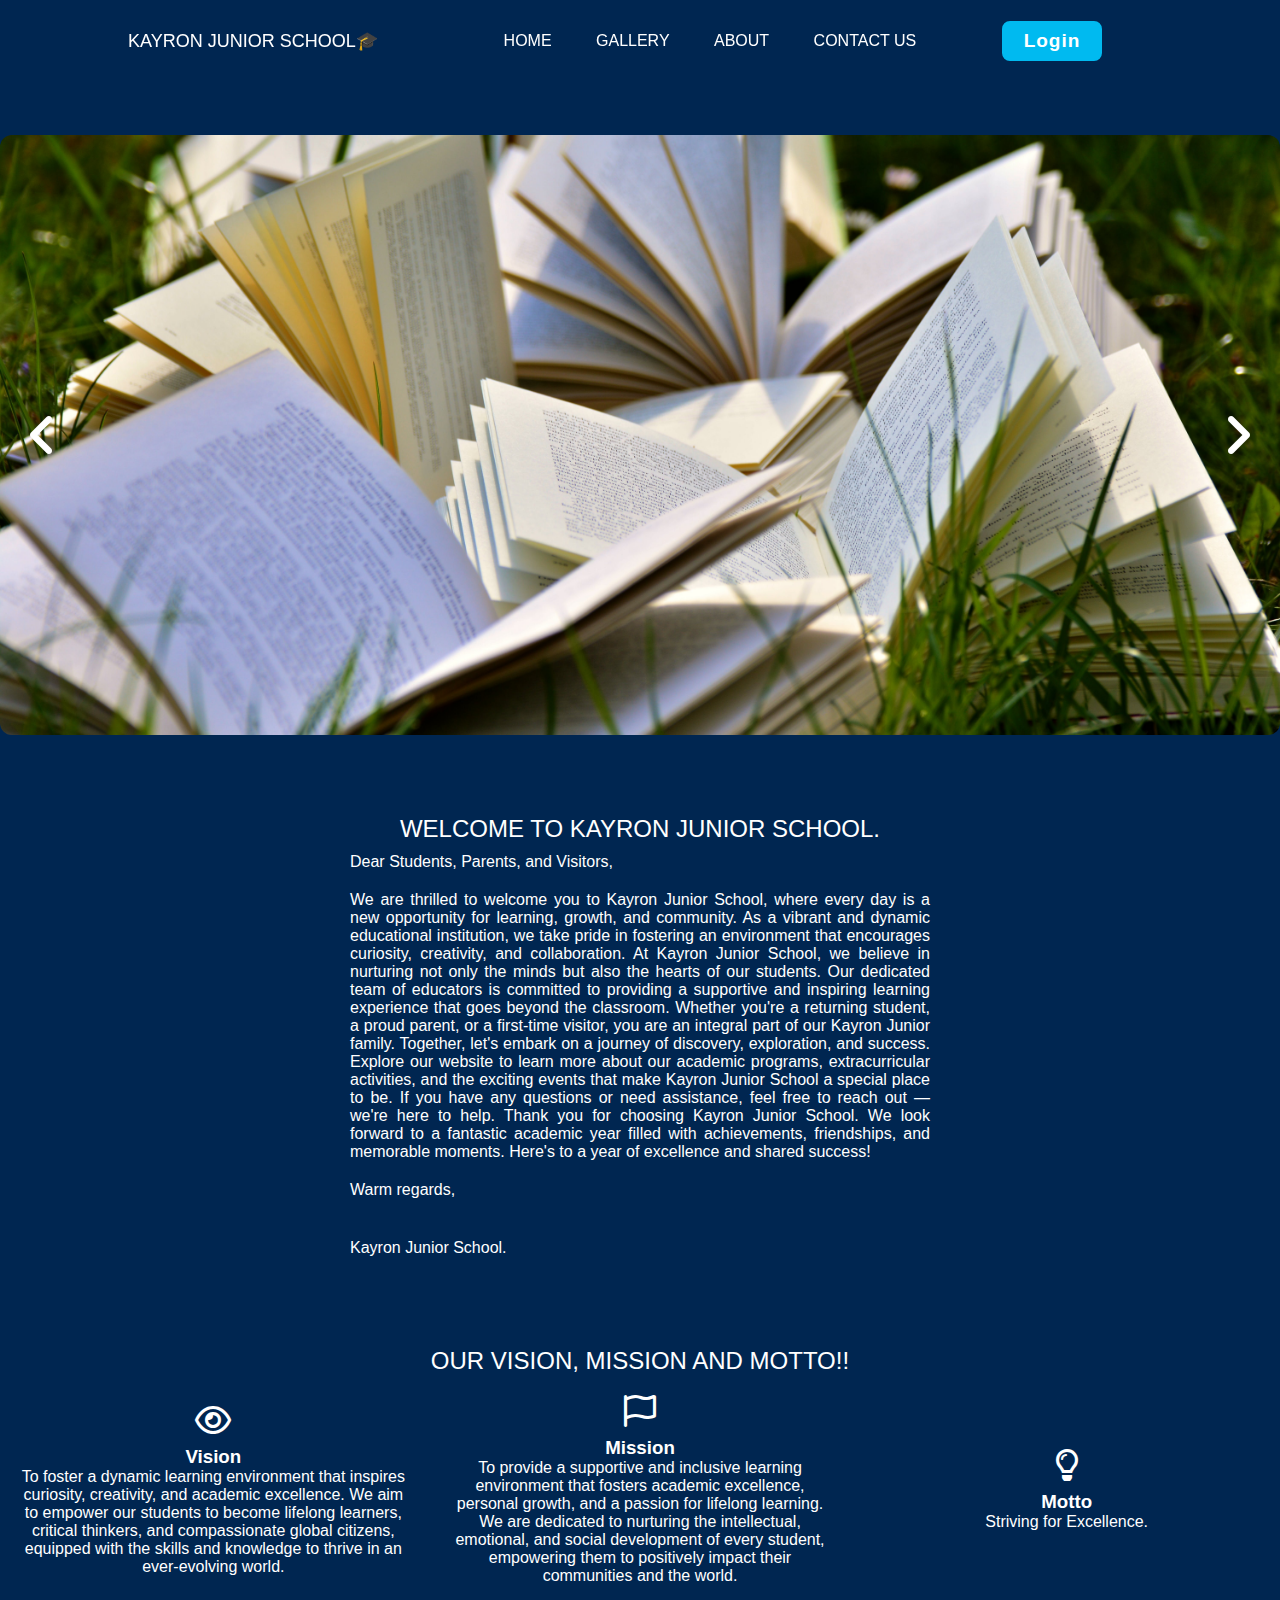
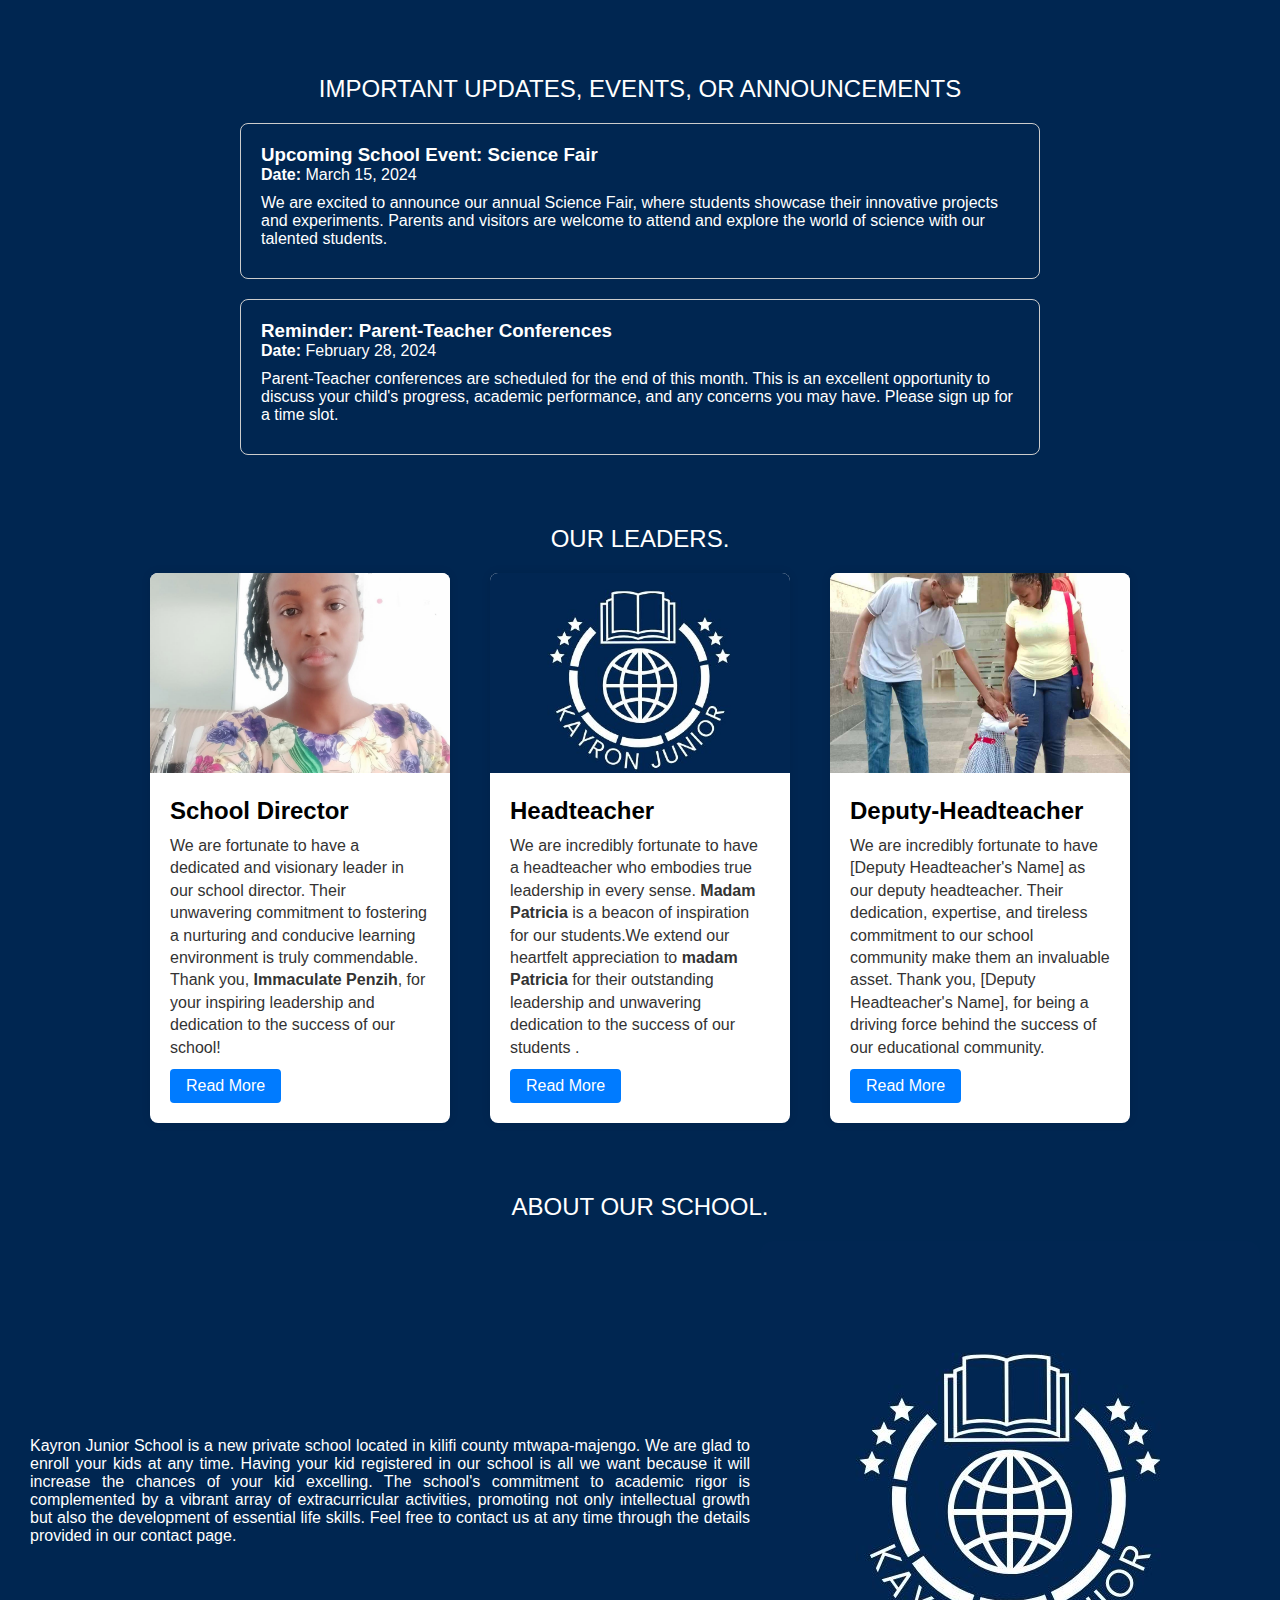
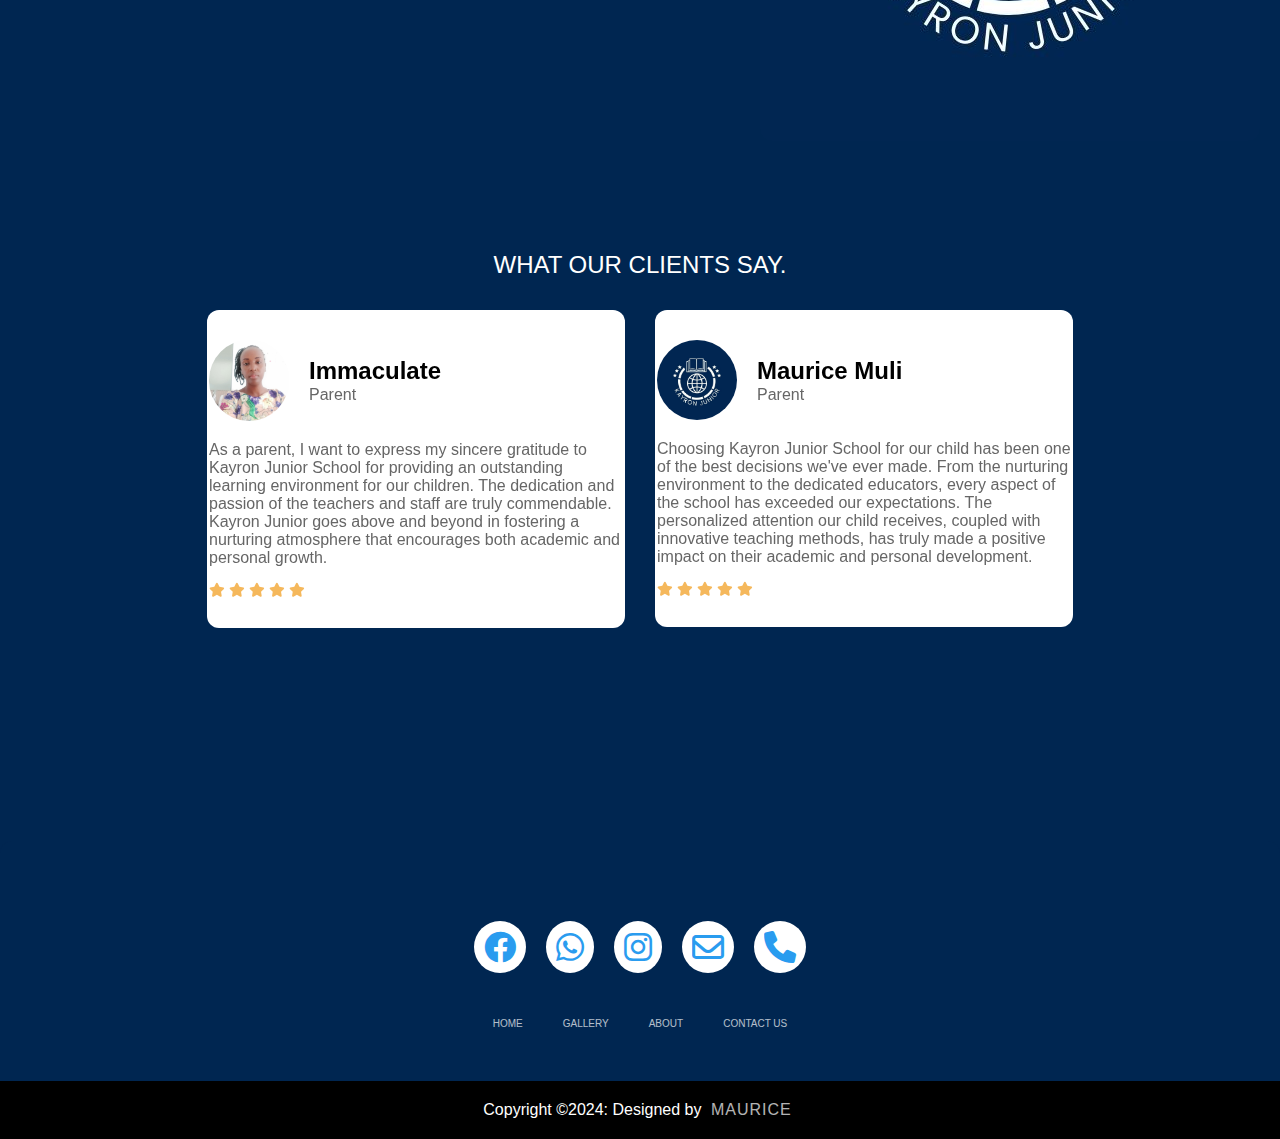
==== commit 37f7c390: "index.html update" ====
--- a/index.html
+++ b/index.html
@@ -128,7 +128,7 @@
                 </div>
               </div>              
               <div class="card">
-                <img src="photos/kayla.jpg" alt="Image 2" class="card-image">
+                <img src="photos/Logo.jpg" alt="Image 2" class="card-image">
                 <div class="card-content">
                   <h3 class="card-title">Headteacher</h3>
                   <p class="card-text">
--- a/css/style.css
+++ b/css/style.css
@@ -301,9 +301,9 @@
   color: #fff;
   font-weight: 100;
   font-family: 'poppins',sans-serif;
-  margin-left: 20px;
-  margin-right: 20px;
-  max-width: 800px;
+  padding: 0 10px;
+  text-align: justify;
+  text-justify: inter-word;
 }
 .about-content img
 {
@@ -335,7 +335,7 @@
 .brief-history p
 {
   margin: 0 auto;
-  padding: 0;
+  padding: 0 10px;
   text-align: justify;
   text-justify: inter-word;
 }
@@ -393,12 +393,15 @@
   margin-bottom: 10px;
   color: #000;
   font-weight: 500;
+  text-transform: uppercase;
 }
 .leader-text
 {
   color: #333;
-  font-size: 1rem;
+  font-size: 14px;
   line-height: 1.4;
+  text-align: justify;
+  text-justify: inter-word;
 }
 .leader-icons
 {
@@ -415,6 +418,123 @@
 .leader-content a:hover
 {
   color: #002651;
+}
+.resources
+{
+  margin-top: 20px;
+}
+.resources h2
+{
+  font-size: 24px;
+  font-family: sans-serif;
+  font-weight: 500;
+  text-align: center;
+  color: #fff;
+  text-transform: uppercase;
+}
+.resources-container
+{
+  display: flex;
+  justify-content: center;
+  align-items: center;
+  flex-wrap: wrap;
+  background: transparent;
+  gap: 20px;
+}
+.facility
+{
+  width: 300px;
+  background-color: #fff;
+  border-radius: 8px;
+  box-shadow: 0 0 10px rgba(0, 0, 0, 0.1);
+  overflow: hidden;
+  margin: 20px;
+}
+.facility-image
+{
+  width: 100%;
+  height: 200px;
+  object-fit: cover;
+}
+.facility-content
+{
+  padding: 20px;
+}
+.facility-title
+{
+  font-size: 1.5rem;
+  margin-bottom: 10px;
+  color: #000;
+  font-weight: 500;
+  text-transform: uppercase;
+}
+.facility-text
+{
+  color: #333;
+  font-size: 14px;
+  line-height: 1.4;
+  text-align: justify;
+  text-justify: inter-word;
+  animation: popBackground 0.3s ease-in
+}
+.downloads-container
+{
+  margin-top: 20px;
+}
+.downloads-container h2
+{
+  text-align: center;
+  text-transform: uppercase;
+  font-weight: 400;
+  font-family: 'Times New Roman', Times, serif;
+}
+.download-content
+{
+  display: flex;
+  justify-content: center;
+  flex-wrap: wrap;
+}
+.downloads
+{
+  flex: 0 0 calc(25% -20px);
+  margin: 10px;
+  border: 2px solid #ccc;
+  background: transparent;
+  padding: 10px;
+  width: 30%;
+}
+.downloads h3
+{
+  text-transform: uppercase;
+  text-align: center;
+  font-weight: 400;
+  font-family: sans-serif;
+}
+.downloads p
+{
+  text-align: justify;
+  text-justify: inter-word;
+}
+.center-link 
+{
+  display: flex;
+  justify-content: center;
+  margin-top: 5px; 
+}
+.download
+{
+    display: inline-block;
+  padding: 10px 20px;
+  background-color: #007bff;
+  color: #fff;
+  text-decoration: none;
+  border-radius: 5px;
+  transition: background-color 0.3s;
+}
+.download:hover 
+{
+  background: white;
+  color: #000;
 }
 .events
 {
@@ -809,7 +929,7 @@
 .testimonial-container
 {
   border-radius: 12px;
-  max-width: 1100px;
+  width: 70%;
   margin: auto;
   height: 60vh;
   padding: 0 15px;
@@ -972,6 +1092,7 @@
   grid-template-columns: repeat(2, 1fr);
 }
 .testimonial-container {
+  width: 100%;
   height: auto;
 }
 .section-header .title {
@@ -997,6 +1118,13 @@
   max-width: 100%;
   margin-top: 20px;
 }
+.download-content{
+  display: flex;
+  flex-direction: column;
+}
+.downloads{
+  width: 100%;
+}
 footer{
   width: 100%;
 }
